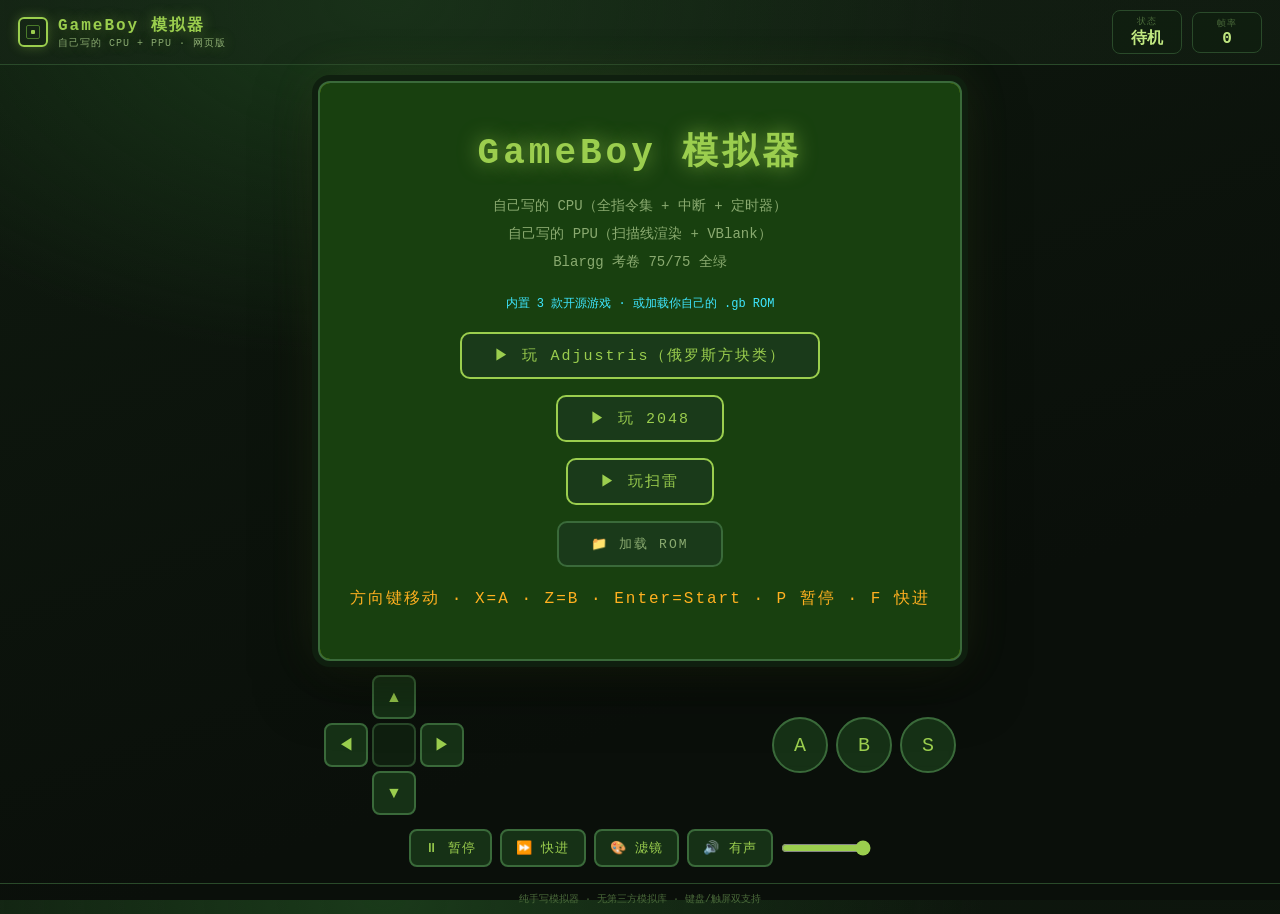
==== emulator/index.html @ ef97ecbf "网页体验：暂停/快进/滤镜/音量四件套，全是外壳层改动，内核wasm未动" ====
<!DOCTYPE html>
<html lang="zh-CN">
<head>
<meta charset="UTF-8">
<meta name="viewport" content="width=device-width, initial-scale=1.0, user-scalable=no">
<title>GameBoy 模拟器 · 网页版</title>
<style>
:root{
  --bg0:#0a0f0a; --bg1:#0f1a0f; --panel:#162416; --panel2:#1c2e1c;
  --line:#2a4a2a; --line2:#3a6a3a;
  --green:#9bce4e; --green-dim:#4a7a2a; --mint:#c0e880;
  --amber:#ffb020; --cyan:#3ee6ff; --red:#ff4d5e;
  --text:#e0f0d0; --text-dim:#8aaa70; --text-faint:#4a6a3a;
  --font-mono:"Cascadia Mono","JetBrains Mono",Consolas,"Courier New",monospace;
}
*{margin:0;padding:0;box-sizing:border-box;-webkit-tap-highlight-color:transparent}
html,body{height:100%}
body{
  background:
    radial-gradient(1000px 600px at 30% 0%, #1a3a1a 0%, transparent 60%),
    linear-gradient(160deg,var(--bg1),var(--bg0) 70%);
  color:var(--text); font-family:var(--font-mono);
  display:flex; flex-direction:column; overflow:auto;
}
header{
  flex:0 0 auto; display:flex; align-items:center; gap:14px;
  padding:10px 18px; border-bottom:1px solid var(--line);
  background:linear-gradient(90deg,#16241688,#1c2e1c44);
}
.logo{display:flex;align-items:center;gap:10px}
.logo .chip{
  width:30px;height:30px;border:2px solid var(--green);border-radius:6px;
  position:relative;box-shadow:0 0 12px #9bce4e55;
}
.logo .chip::before{content:"";position:absolute;inset:6px;border:1px solid var(--green-dim);border-radius:2px}
.logo .chip::after{content:"";position:absolute;inset:11px;background:var(--green);border-radius:1px;animation:blink 2.4s infinite}
@keyframes blink{0%,100%{opacity:1}50%{opacity:.25}}
.logo h1{font-size:16px;letter-spacing:2px;color:var(--green);text-shadow:0 0 14px #9bce4e66}
.logo small{display:block;font-size:10px;color:var(--text-dim);letter-spacing:1px;font-weight:normal}
.stats{display:flex;gap:10px;margin-left:auto;align-items:center}
.stat{border:1px solid var(--line);background:#0f1f0fcc;border-radius:8px;padding:4px 12px;text-align:center;min-width:70px}
.stat .k{font-size:9px;color:var(--text-faint);letter-spacing:1px}
.stat .v{font-size:16px;font-weight:bold;color:var(--mint)}
main{flex:1 1 auto;display:flex;flex-direction:column;align-items:center;justify-content:center;gap:14px;padding:16px}
.crt{
  position:relative;border:2px solid var(--line2);border-radius:12px;overflow:hidden;
  background:#0f380f;
  box-shadow:0 0 0 6px #0f1f0f,0 0 50px #9bce4e22,0 20px 60px #00000088;
}
#screen{display:block;width:100%;height:auto;image-rendering:pixelated;background:#9bbc0f}
.overlay{
  position:absolute;inset:0;display:flex;flex-direction:column;align-items:center;justify-content:center;
  gap:16px;background:#0f380fee;z-index:5;cursor:pointer;text-align:center;padding:24px;
}
.overlay h2{font-size:clamp(22px,5vw,36px);color:var(--green);letter-spacing:4px;text-shadow:0 0 20px #9bce4eaa}
.overlay p{font-size:14px;color:var(--text-dim);line-height:2}
.overlay .press{font-size:16px;color:var(--amber);letter-spacing:2px;animation:blink 1.4s infinite}
.overlay input[type=file]{display:none}
.filebtn{
  padding:12px 32px;font-family:inherit;font-size:15px;letter-spacing:2px;cursor:pointer;
  border:2px solid var(--green);border-radius:10px;background:#1a3a1a;color:var(--green);
  transition:all .2s;
}
.filebtn:hover{background:#2a5a2a;box-shadow:0 0 20px #9bce4e44}
.exitbtn{
  padding:6px 14px;font-family:inherit;font-size:13px;letter-spacing:1px;cursor:pointer;
  border:2px solid var(--red);border-radius:8px;background:#2a1416;color:var(--red);
  transition:all .2s;margin-left:6px;white-space:nowrap;
}
.exitbtn:hover{background:#4a2024;box-shadow:0 0 16px #ff4d5e44}
.hidden{display:none!important}
.controls{
  display:flex;justify-content:space-between;align-items:center;gap:8px;
  width:100%;max-width:640px;padding:0 4px;flex:0 0 auto;
}
.touchpad{display:flex;gap:8px;align-items:center}
.tbtn{
  width:56px;height:56px;font-family:inherit;font-size:20px;border-radius:50%;
  color:var(--green);background:#1a3a1acc;border:2px solid var(--line2);cursor:pointer;
  user-select:none;backdrop-filter:blur(4px);touch-action:none;
}
.tbtn:active{background:#2a5a2a;color:#fff}
.dpad{display:grid;grid-template-columns:repeat(3,44px);grid-template-rows:repeat(3,44px);gap:4px}
.dpad button{width:44px;height:44px;font-size:16px;color:var(--green);background:#1a3a1acc;border:2px solid var(--line2);border-radius:8px;cursor:pointer;user-select:none;touch-action:none}
.dpad .up{grid-column:2;grid-row:1} .dpad .down{grid-column:2;grid-row:3}
.dpad .left{grid-column:1;grid-row:2} .dpad .right{grid-column:3;grid-row:2}
.dpad .center{grid-column:2;grid-row:2;background:#0f1f0f;border-color:var(--line)}
.toolbar{display:flex;flex-wrap:wrap;justify-content:center;align-items:center;gap:8px;width:100%;max-width:640px;padding:0 4px;flex:0 0 auto}
.toolbtn{
  padding:8px 14px;font-family:inherit;font-size:13px;letter-spacing:1px;cursor:pointer;
  color:var(--green);background:#1a3a1acc;border:2px solid var(--line2);border-radius:8px;
  user-select:none;touch-action:none;white-space:nowrap;
}
.toolbtn:hover{background:#2a5a2a;color:#fff}
.toolbtn:active{background:#2a5a2a;color:#fff}
.toolbtn.on{background:#2a5a2a;color:#fff;border-color:var(--green)}
#volSlider{width:90px;accent-color:var(--green);cursor:pointer}
.pauseoverlay{
  position:absolute;inset:0;display:flex;align-items:center;justify-content:center;
  background:#00000088;z-index:4;font-size:20px;color:var(--amber);letter-spacing:3px;pointer-events:none;
}
footer{flex:0 0 auto;padding:8px 18px;border-top:1px solid var(--line);font-size:10px;color:var(--text-faint);text-align:center}
@media (max-width:600px){
  .crt{max-width:95vw}
  .logo h1{font-size:13px}
  .stat{min-width:56px;padding:3px 8px}
  .stat .v{font-size:14px}
}
@media (max-width:380px){
  .controls{flex-wrap:wrap;justify-content:center;gap:6px}
  .dpad{grid-template-columns:repeat(3,38px);grid-template-rows:repeat(3,38px);gap:3px}
  .dpad button{width:38px;height:38px;font-size:14px}
  .tbtn{width:48px;height:48px;font-size:18px}
}
</style>
</head>
<body>
<header>
  <div class="logo">
    <div class="chip"></div>
    <h1>GameBoy 模拟器<small>自己写的 CPU + PPU · 网页版</small></h1>
  </div>
  <div class="stats">
    <div class="stat"><div class="k">状态</div><div class="v" id="statusV">待机</div></div>
    <div class="stat"><div class="k">帧率</div><div class="v" id="fpsV">0</div></div>
  </div>
  <button class="exitbtn hidden" id="btnExit">⏻ 退出</button>
</header>

<main>
  <div class="crt" id="crt">
    <canvas id="screen" width="640" height="576"></canvas>
    <div class="overlay" id="overlay">
      <h2>GameBoy 模拟器</h2>
      <p>自己写的 CPU（全指令集 + 中断 + 定时器）<br>自己写的 PPU（扫描线渲染 + VBlank）<br>Blargg 考卷 75/75 全绿</p>
      <p style="color:var(--cyan);font-size:12px">内置 3 款开源游戏 · 或加载你自己的 .gb ROM</p>
      <button class="filebtn" data-game="adjustris">▶ 玩 Adjustris（俄罗斯方块类）</button>
      <button class="filebtn" data-game="2048">▶ 玩 2048</button>
      <button class="filebtn" data-game="minesweep">▶ 玩扫雷</button>
      <button class="filebtn" id="btnLoad" style="border-color:var(--line2);color:var(--text-dim);font-size:13px">📁 加载 ROM</button>
      <input type="file" id="fileInput" accept=".gb,.gbc">
      <p class="press">方向键移动 · X=A · Z=B · Enter=Start · P 暂停 · F 快进</p>
    </div>
    <div class="pauseoverlay hidden" id="pauseoverlay">⏸ 已暂停 · 按 P 继续</div>
  </div>
  <div class="controls" id="controls">
    <div class="dpad" id="dpad">
      <button class="up" data-key="up">▲</button>
      <button class="down" data-key="down">▼</button>
      <button class="left" data-key="left">◀</button>
      <button class="right" data-key="right">▶</button>
      <button class="center"></button>
    </div>
    <div class="touchpad" id="touchpad">
      <button class="tbtn" data-key="a">A</button>
      <button class="tbtn" data-key="b">B</button>
      <button class="tbtn" data-key="start">S</button>
    </div>
  </div>
  <div class="toolbar" id="toolbar">
    <button class="toolbtn" id="btnPause">⏸ 暂停</button>
    <button class="toolbtn" id="btnFF">⏩ 快进</button>
    <button class="toolbtn" id="btnPalette">🎨 滤镜</button>
    <button class="toolbtn" id="btnMute">🔊 有声</button>
    <input type="range" id="volSlider" min="0" max="100" value="100" title="音量">
  </div>
</main>

<footer>
  <span>纯手写模拟器 · 无第三方模拟库 · 键盘/触屏双支持</span>
</footer>

<script>
"use strict";
/* ================= 网页外壳（wasm 内核） ================= */
// 内核（CPU/PPU/APU/总线/MBC/SRAM）已编译进 gb_emu.wasm（Rust 版，和桌面共一份）。
// 这里只保留：canvas 渲染、Web Audio 播放、键盘/触屏、localStorage 存档、三款游戏切换。
const cvs=document.getElementById("screen"), ctx=cvs.getContext("2d");
const SCALE=4, W=160*SCALE, H=144*SCALE;
// 4 套配色（经典绿 / 复古黄绿 / 黑白 / 蓝背光），存的是 4 档色号对应的 RGB
const PALETTES=[
  [0xE0F8D0,0x88C070,0x346856,0x081820],  // 经典绿
  [0x9BBC0F,0x8BAC0F,0x306230,0x0F380F],  // 复古黄绿
  [0xFFFFFF,0xAAAAAA,0x555555,0x000000],  // 黑白
  [0xE0F8F0,0x88C0D0,0x346878,0x081820],  // 蓝背光
];
let curPalette=0;
function palette(){ return PALETTES[curPalette]; }
const imgData=ctx.createImageData(W,H);

let wasm=null, mem=null, gb=null;
// 显式状态机：'menu' = 菜单态（overlay 显示，可点游戏）；'playing' = 运行态。
// 所有东西（循环/按键/音频/存档）都听 gameState 指挥，不再靠零散的布尔值。
let gameState="menu";
// 当前按键状态（0=按下）。位序和 Rust joypad 一致：dir bit0-3=右左上下，btn bit0-3=A B Select Start
let curDir=0x0F, curBtn=0x0F;
let sramKey=null, saveTimer=null;
let audioCtx=null, audioBuf=null, audioPos=0, gainNode=null;
let paused=false, turbo=false, muted=false, volume=1.0;
let lastT=0, fpsN=0, fpsAcc=0;

const $=id=>document.getElementById(id);
function hexToRgb(h){ return [(h>>16)&255,(h>>8)&255,h&255]; }

// wasm 启动即加载（fetch 流式编译，正规 wasm 用法）
const wasmReady = (async()=>{
  const res=await fetch('gb_emu.wasm');
  const bytes=await res.arrayBuffer();
  const {instance}=await WebAssembly.instantiate(bytes,{});
  wasm=instance.exports;
  mem=wasm.memory;
})();

// 渲染：读 wasm 的 framebuffer（每字节色号 0~3，行优先 160×144）
function render(){
  const ptr=wasm.gb_screen_ptr(gb);
  const fb=new Uint8Array(mem.buffer, ptr, 160*144);
  const pal=palette();
  for(let y=0;y<144;y++)for(let x=0;x<160;x++){
    const c=hexToRgb(pal[fb[y*160+x]]);
    for(let sy=0;sy<SCALE;sy++)for(let sx=0;sx<SCALE;sx++){
      const idx=((y*SCALE+sy)*W+x*SCALE+sx)*4;
      imgData.data[idx]=c[0]; imgData.data[idx+1]=c[1]; imgData.data[idx+2]=c[2]; imgData.data[idx+3]=255;
    }
  }
  ctx.putImageData(imgData,0,0);
}

// 音频：把 wasm 累计的样本（i16）搬进 1 秒环形缓冲，Web Audio 循环播放
function pushAudio(){
  const n=wasm.gb_audio_len(gb);
  if(n===0) return;
  const p=wasm.gb_audio_ptr(gb);
  const samples=new Int16Array(mem.buffer, p, n);
  for(let i=0;i<n;i++){
    audioBuf[audioPos]=samples[i]/32768;
    audioPos=(audioPos+1)%audioBuf.length;
  }
  wasm.gb_audio_clear(gb);
}
function initAudio(){
  if(audioCtx) return;
  const ctx=new (window.AudioContext||window.webkitAudioContext)();
  const buf=ctx.createBuffer(1,44100,44100);   // 1 秒环形缓冲
  audioBuf=buf.getChannelData(0); audioPos=0;
  const src=ctx.createBufferSource();
  src.buffer=buf; src.loop=true;
  gainNode=ctx.createGain();                   // 音量控制节点
  gainNode.gain.value=volume;
  src.connect(gainNode); gainNode.connect(ctx.destination);
  src.start();
  audioCtx=ctx;
  if(ctx.state==="suspended") ctx.resume();
}

// 主循环：每帧跑一次 gb_run_frame（快进时连跑 3 帧），同步按键、渲染、喂音频
function loop(t){
  if(gameState!=="playing") return;
  const dt=t-lastT; lastT=t;
  fpsAcc+=dt; fpsN++;
  if(fpsAcc>500){ $("fpsV").textContent=Math.round(1000/(fpsAcc/fpsN)); fpsAcc=0; fpsN=0; }
  wasm.gb_set_keys(gb, curDir, curBtn);
  if(paused){ render(); requestAnimationFrame(loop); return; }   // 暂停：不推进内核，只保持画面
  const frames=turbo?3:1;
  for(let i=0;i<frames;i++) wasm.gb_run_frame(gb);
  render();
  pushAudio();
  requestAnimationFrame(loop);
}

// 从 ROM 头 0x134~0x143 取游戏标题，做存档键（同款游戏读回同一份存档）
function romTitle(rom){
  let s="";
  for(let i=0x134;i<0x144;i++){ const c=rom[i]||0; if(c===0)break; s+=String.fromCharCode(c); }
  return s.replace(/[^A-Za-z0-9]/g,"").toLowerCase();
}

// 存档：SRAM → localStorage
function saveSram(){
  const len=wasm.gb_sram_len(gb);
  if(len===0) return;
  const p=wasm.gb_sram_ptr(gb);
  const arr=Array.from(new Uint8Array(mem.buffer, p, len));
  try{ localStorage.setItem(sramKey, arr.join(",")); }catch(e){}
}
function loadSram(){
  const len=wasm.gb_sram_len(gb);
  if(len===0) return;
  try{
    const saved=localStorage.getItem(sramKey);
    if(saved){
      const arr=saved.split(",").map(Number);
      if(arr.length===len){
        const tmp=wasm.gb_alloc(len);
        new Uint8Array(mem.buffer, tmp, len).set(arr);
        wasm.gb_sram_load(gb, tmp, len);
        wasm.gb_free_alloc(tmp, len);
      }
    }
  }catch(e){}
}

// 开始游戏：建实例 → 装 ROM → 回读存档 → 启动
function startGame(rom){
  if(gb) wasm.gb_free(gb);
  gb=wasm.gb_new();
  const rp=wasm.gb_alloc(rom.length);
  new Uint8Array(mem.buffer, rp, rom.length).set(rom);
  wasm.gb_load(gb, rp, rom.length);
  wasm.gb_free_alloc(rp, rom.length);

  curDir=0x0F; curBtn=0x0F;
  sramKey="gbem-sram-"+romTitle(rom);
  loadSram();
  if(saveTimer) clearInterval(saveTimer);
  if(wasm.gb_sram_len(gb)>0) saveTimer=setInterval(saveSram, 2000);

  gameState="playing";
  $("statusV").textContent="运行中";
  $("overlay").classList.add("hidden");
  $("btnExit").classList.remove("hidden");
  lastT=performance.now();
  initAudio();
  requestAnimationFrame(loop);
}

// 退出：强制存一次档 → 停循环 → 释放实例 → 回菜单态
function exitGame(){
  if(gameState!=="playing") return;
  saveSram();                       // 决策②：退出瞬间强制收尾存档，不赌 2 秒定时器
  if(saveTimer){ clearInterval(saveTimer); saveTimer=null; }
  gameState="menu";
  if(gb){ wasm.gb_free(gb); gb=null; }   // 决策①：直接释放，退出=彻底结束一局
  curDir=0x0F; curBtn=0x0F;
  paused=false; turbo=false;             // 重置体验开关，免得带进下一局
  $("pauseoverlay").classList.add("hidden");
  $("btnPause").classList.remove("on"); $("btnPause").textContent="⏸ 暂停";
  $("btnFF").classList.remove("on");
  $("statusV").textContent="待机";
  $("overlay").classList.remove("hidden");
  $("btnExit").classList.add("hidden");
}

// 暂停 / 快进 / 滤镜 / 音量 四个体验开关
function togglePause(){
  paused=!paused;
  $("pauseoverlay").classList.toggle("hidden",!paused);
  $("btnPause").classList.toggle("on",paused);
  $("btnPause").textContent=paused?"▶ 继续":"⏸ 暂停";
}
function toggleTurbo(){
  turbo=!turbo;
  $("btnFF").classList.toggle("on",turbo);
}
function cyclePalette(){
  curPalette=(curPalette+1)%PALETTES.length;
  const names=["经典绿","复古黄绿","黑白","蓝背光"];
  $("btnPalette").textContent="🎨 "+names[curPalette];
  render();
}
function setVolume(v){
  volume=v;
  if(gainNode) gainNode.gain.value=v;
  muted=false;
  $("btnMute").textContent="🔊 有声";
  $("volSlider").value=Math.round(v*100);
}
function toggleMute(){
  muted=!muted;
  if(gainNode) gainNode.gain.value=muted?0:volume;
  $("btnMute").textContent=muted?"🔇 静音":"🔊 有声";
}

$("btnLoad").addEventListener("click",()=>$("fileInput").click());
$("btnExit").addEventListener("click",exitGame);
$("btnPause").addEventListener("click",togglePause);
$("btnFF").addEventListener("click",toggleTurbo);
$("btnPalette").addEventListener("click",cyclePalette);
$("btnMute").addEventListener("click",toggleMute);
$("volSlider").addEventListener("input",e=>setVolume(e.target.value/100));
$("fileInput").addEventListener("change",e=>{
  const f=e.target.files[0]; if(!f) return;
  const r=new FileReader();
  r.onload=async()=>{ await wasmReady; startGame(new Uint8Array(r.result)); };
  r.readAsArrayBuffer(f);
});
document.addEventListener("keydown",e=>{
  if(e.key==="Escape"){ exitGame(); return; }
  if(gameState!=="playing") return;
  if(e.key==="p"||e.key==="P"){ togglePause(); return; }
  if(e.key==="f"||e.key==="F"){ toggleTurbo(); return; }
  const k=keyMap[e.key]||keyMap[e.key.toLowerCase()];
  if(!k) return;
  e.preventDefault();
  pressKey(k);
});
document.addEventListener("keyup",e=>{
  if(gameState!=="playing") return;
  const k=keyMap[e.key]||keyMap[e.key.toLowerCase()];
  if(!k) return;
  releaseKey(k);
});
/* 内置 3 款开源游戏（许可见 README：Adjustris CC0 / 2048 Zlib / 扫雷 GPL-3.0） */
const ROMS_B64 = {
  "adjustris": "[base64]/gIoKP4DKCw+AeBAGN/Nqg7NqQIhLzfNhzbNzxLNEhIY6s3CBM3xBhjiGODNiwPNhAUY2M0wBM0LBhjQzQ8cr+BAPqjgS6/gQuBD4Ergnj7/[base64]/NPxbNzhN2AADwnP7/KPHJzeEUzW4TzcoQzRgWzRgb8J08/jwgAa/gnXYAABji9c0PHK/gQPGvIQCAAQAgzW8AIQDAAQAQzW8AIZD/AVAAzW8APuTgR+BI4EkhAKAR2SCv6gBAPgrqAAAGBBoTTyq5IAUFIPYYQyEAoBHZIBoiExoiExoiExoiPoABmADNbwAhLxwRnKABCQDNYQAhLxwBCQDNYQAhLxwBCQDNYQAhLxwBCQDNYQA+/RKv6gAA4A8+QOBBPgngRc36NiEaHBGA/wEKAM1hAK/[base64]/[base64]/gAoBD3gocnNMRvwkf4CKCHwkv4CKBvwlP4CKBXwlf4CKBH+ASgN8Jb+Aigg/gEoHMnhySEKN81ENj4I4KHwqDz+CCABr+CoPgHgqckhCjfNRDY+COCh8Kg9/v8g6D4HGOTNHAbNNAbNawbNGBt2AAAY780xG/CR/gIoDfCS/gIoB/CU/gIoAcnhyfCpPf4AKAPgqck+AeCp8EM84EPmB/4AwPCoPP7kIAGv4Kgh9R8WAF8ZfuCr8Ko8/iAgAa/gqsnwsT09/r4gBc27Bj6g4LHwsjzmf+CyIas1FgBfGX7grSEAwBEByBMaExMTRxoTh4eHT/CtgcYYIhoTh4eHxhhP8LGBIvoByCI+gCIFIN7Jyc0YG0/wrl/NJBx84K8hAMpHIyMqIyMjIz0g+wUg8yoRAMgSEyoSEyoSEzxHKhITKhITBSD3yc1OCM39BnYAABj1ya8hAMABoADNbwAhAMDwsP4AKBv+AShW/gMocv4Eyu4H/gcof/[base64]/KAQ+BhgCPgUi8KrLdyAEPiAYAa8iPkgiPowi8KrLbyAEPgUYAj4EIq8iPlAiPowi8KvGgCKvIsnwof4AKAQ94KHJzTEb8JP+AcxbDfCU/gLMsg3wl/4CzKgI/gHMqAjwmP4CzNEI/gHM0Qjwlv4CzG0J/gHMbQnwlf4CzPgI/gHM+Ajwkf4CzPAJ8JL+AszdDMn1PgjgofCw/gEoBv4EKA7xyfCoPf7/IAGv4KjxyfCsPf7/IAGv4KzxyfU+COCh8LD+ASgG/gQoDfHJ8Kg8/gUg2D4EGNTwrDz+BSDZPgQY1fU+COCh8LD+AChM/gIoWv4DKFj+BCgz/gcoFf4IKBH+CSgf8Kk8/gUgAj4E4KnxySE0N81ENvC2PP4EIAGv4LbxyfC27gHgtvHJ8K08/gUgAj4E4K3xyfCePP4JIAGv4J4hNDfNRDbxyfHJ8Ks8/hAgaa8YZvU+COCh8LD+ACg9/gIoTP4DKEr+BCgn/gcoEv4IKA7+CSiq8Kk9/v8gja8YiiE0N81ENvC2Pf7/II8+AxiL8K09/v8gma8YlvCePf7/IAI+COCeITQ3zUQ28cnxyfCrPf7/IAI+D+CrxoBPIQDIBhl+/gAoAnl3IwUg9SE0N81ENvHJ9fCw/gAoT/4BKCD+AspIC/4DyksL/gTKVwv+B8pjC/4Iyi4M/gnKwQzxySE5N81ENvCoPE8++8YFDSD7T/CpgV8WACEAyBl+/gAoA68YBPCrxoB3GCnwnv4AKCX+ASgt/gIoPf4DKFn+BChj/gUob/4GygIL/gfKKAv+CMo4C/HJPgHgsCE5N81ENhjyPgTgsCE5N81ENvCs4LHwreCyGN4hJDfNKzbwqst/KAzLdygEy7cYCMu/GATL/8v34KoYviEkN80rNvCq7iDgqhiwPgPgsCE5N81ENvCr4LMYoPCu/iAomjzgriE5N81ENs3LDc0VDq8hAMgBGQDNbwDgqz6g4Ko+AuCs4K3wrzzgr8NvCvCuPf4Aym8K9c0/DvHgriE+N81ENvCvT/CuuSADPeCvzfENw28KPgfgsK/gtiE5N81ENsNvCj4I4LCv4LYhOTfNRDbDbwrDbwqv4LAhOTfNRDbDbwqv4LAhOTfNRDbDbwohOTfNRDbNyw0RANAhANTwriJHxdUaEyIaEyLlIxoTIhoTIq/gtAYADgAaE/[base64]/gsMNvCiE5N81ENq8hANABAATNbwDwtkfzPgrqAAAhnaB4/gAoCCr+/iD7BSD4EQDQKuCuR8UqEhMqEhPGgEcqTyoSEyoSE9Uq/gAoDeViaxEFABk9IPxUXeEq5SYAbxlUXeF4EtENIN7lIRkAGVRd4cEFIMCv6gAA++CvIQDQKuCqKuCrKuCs4LEq4K3gss3xDa/gsMNvCvC2y0cgDK/gsCE+N81ENsNvCiE5N81ENuHh4cn18LD+ASgW/gMoHf4EKDv+ByhK/ggoUf4JKFjxySE+N81ENq/gsBjzIT43zUQ2r+Cw8LPgq8aATyEAyAYZfv4AKAJ5dyMFIPUY0SE+N81ENq/gsPCx4KzwsuCtGL4hPjfNRDav4LAYsyE+N81ENq/gsBioIT43zUQ2r+CwGJ31PgjgofCW/gLMfw3+Acx/DfCV/gLMmA3+AcyYDa/gluCV8cnNyw3wrz3+/yAD8K494K8hNDfNRDbN8Q3JzcsN8K88T/CuuXkgAa/gryE0N81ENs3xDcnwsP4JyscNPgngsK/gtiE5N81ENsnlw8EMIePPER0A8K88RxkFIPzwqiLwqyLwrCLwrSJUXQEZACEAyM1hAMkh488RHQDwrzxHGQUg/CrgqirgqyrgrCrgrREAyAEZAM1hAMnwrzxP8K5HuSgfkU/FIQDQER0AGQUg/CvlGVRd4cEGHToSGwUg+g0g9cnwrzxP8K65KB+RRyHjzxEdABkNIPxUXdURHQAZ0Q4dKhITDSD6BSD1ySEAxHgj/gAoDiMjKiMjTyMjDSD7BSDyKuCqKuCrKkcq4Kwq4K0qPE8++8YFDSD7TyqBXxYA5SEAyBk+gHfhBSDkya8hAIABACDNbwAhAMABoADNbwAho8ABXQ/[base64]/PuPgQMnwnP4AKAHJ8Lf+ACgp/gEoIP4CKBf+AygO/gQoBSHQBxgXIbAEGBIhWAIYDSHIABgIIVAAGAMhAADwu4VETyEGwc0FNPC3/gAoDCEAwQYAT80FNHjgt/C4/gAoOyESwQYAT80FNCEAwREYwc08NDgiIRjBAQoAzQU0IRQ3zSs2ISrBAQEAzQU08Kn+CigEPT3gqXjguOC7yfC3/gAoHSEAwQYAT80FNHjgtyEAwREkwc08NDgGPgHgn+HJ8Lj+ACgzIRLBBgBPzQU0IQDBERjBzTw0OBwhGMEBCgDNBTQhKsEBAQDNBTTwqf4KKAQ9PeCpeOC4yf4E9TAFITgcGA3WBCGcoPXzPgrqAADxI0/[base64]/gAoYgUg+CtUXSFJN80rNuHlxT4RBgoiBSD88JzgrD7+4Jw+AeCa8LlHdgAABSD68KzgnD4B4JrB4eUrxQ0GCjoSGwUg+g0g9a8jBgoiBSD85SG3/zQhEMABEACvzW8A4cHhDBgF4RH2/xkNII7J8Kg94Kj+AMDwqeCoIWAeKkd+T826GM3XGP4AKD8hKjfNhzbNGBYhuP80PgHgmvoCyOC7zQsZdgAAdgAAryEAwAFkAM1vAM32Es1sGM0cGAEAAM26GM3XGCgB4cnN+RjJ8KH+ACgEPeChyc0xG/CW/gLMHRT+AcwdFPCV/gLMNRT+Acw1FPCY/gLMShT+AcxKFPCX/gLMaBT+AcxoFPCR/gLMgxTwlP4CzIMUzRgbyfUhCjfNRDY+COCh8J49/v8gAj4D4J7xyfUhCjfNRDY+COCh8J48/gQg6q8Y5/Xwnv4AIBUhCjfNRDY+COCh8KI9/v8gAj4H4KLxyfXwnv4AIPchCjfNRDY+COCh8KI8/ggg5K8Y4fUhDzfNRDY+COCh8J7+ACg9/gEoPf4CKD3+Ayg9PgfgSz7h4EDwof4AKAU94KEYD80xG/CU/gIoC/CS/gIoBXYAABjhPqjgSz7j4EDxyeCcGPrgnBj24JwY8uCcGO7NMRvwmP4CzFwV/gHMehXwlf4CzIcV/gHMpRXwlv4CzLEV/gHMzxXwkf4CzPkV8JL+AszbFfCU/gLMIRXNGBvJPuHgQD4I4KE+B+BL8KH+ACgFPeChGA/NMRvwlP4CKAvwk/4CKBJ2AAAY4T4B4P8+4+BAPqfgS8nh4cn1PgngtAYBDgDNuhjN1xj+ACA0zfkYIR83zUQ28cn18Kj+AzgiPgPgqBgc9T4J4LYGAA4BzboYzdcY/gAgCc35GCEfN81ENvHJ9fC2PeC2IPY+BBjZ9T4J4LUGAA7/zboYzdcY/gAg3835GCEfN81ENvHJ9fC1PeC1IMw+BBjZ9QEAAM26GA4AzSEZzdcY/gAgtc35GCEkN80rNvHJ9QEAAM26GA4BzSEZzdcY/gDCoxXN+RghJDfNKzbxySEAwBEByBpPExoTExNHGhOHh4fGECIaE4eHh8YYInkiPoUiBSDoySEAwD6QIj5HIq8iryI+kCI+oSKvIj4gIvCe/gAgGD6IIj6YIj4HIq8iPpkiPpgiPgciPkAiya8BCADNbwDJ8Jz+8NAhjpkRAcEGBRrGMBMiBSD4EQfBIS6ZBgUaxjATIgUg+CHxmREuwRrGMCITGsYwd8nwmzzgm8tHIAghApgRAMIYCSEimRFawq/[base64]/v/IIQDKES6YAQUAzWEAEU6YAQUAzWEAEW6YAQUAzWEAEY6YAQUAzWEAEa6YAQUAzWEAya8hAMoBGQDNbwAhAcTwsv4AKA5HIyMqIyMjIz0g+wUg8yMqxoBPKkcjIxEAytUq/gAoDeViaxEFABk9IPxUXeEq5SYAbxlUXeF5EtEFIN7J8LLgqs0YG0/6AMT+ASgHX80kHHwYAa/gsiEAxCPwqv4AKA5HIyMqIyMjIz0g+wUg8yoRAMgSEyoSEyoSEzxHKhITKsYDEhMFIPWv4KvJIQLIEQDJeOCsKjxHxfCsRyqAEhMqgRITwQUg8Mn6AshXIQLJKv4SyEcq/grI/v/IT+XVzYwZ0eH+AMAVIObJIQLIEQDJKjzLJ0caEyIFIPrJIQLIKiMjVypHKk/l1c2dGdHhFSDyySEAySpXKl/6AMjLf8jLbyAay2coC8un6gDIy3coERgty+fqAMjLdygkGATLdygeef4AIB76AshHKpKTLzzgrH5P8KwyeZOCIiMFIOzJef4AIOL6AshHKpKD4Kx+T/CsMnkvPIOCIiMFIOzJIQDCEQoABAUoAxkY+lkZfskhAMIRCgAEBSgDGRj6WRn6AcjL/3fJ9eXF1c2A//Cc/gHKYhr+/ygp/gIoS/4Dylga8Jr+ACgFzbIWGBDwneYB/gAgBc19FhgDzeYX0cHh8dnwnjwhYB4RCgAZPSD8EQmaAQoAzWEA8J7+ACAIIRKa8KLGMXcY1fCp/gAoPK/gqfCoPCHxnxETABk9IPwjPgrqAAARiZgBBgDNYQARyZgBBgDNYQARCZkBBgDNYQCv6gAA8Kg8IW+ZdxiRJpnwqm/wq3cYhyEAyBGCmAEFAM1hABGimAEFAM1hABHCmAEFAM1hABHimAEFAM1hABECmQEFAM1hAPCw/gkgBSE0HxgN8J48IYAeERIAGT0g/BGhmQESAM1hACGQmAYA8K7+CjgF1goEGPdPeP4AIAI+0MYwInnGMCIhsJgGAPCvPP4KOAXWCgQY9094/gAgAj7QxjAiecYwIsPpGfP1PgPgQj4F4EPx+9n2gOBoKuBpBSD6yfaA4Goq4GsFIPrJIaDAKssvyy/LL64jH8sWK8sWK8sW8PSGyT4g4ADwAPAAL+YPyzdHPhDgAPAA8ADwAPAA8ADwAC/mD7DgmQYBIZH/8JmgKA9+/gAoBT4BIhgHPgIiGAKvIssQMObJ/gAoCSMjIyMjIz0g9wYG8z4K6gAAGiITBSD6r+oAAPvJ/gAoCSMjIyMjIz0g9wYG8z4K6gAAKhITBSD6r+oAAPvJEQDE/gT1MAUhOBwYDdYEIZyg9fM+CuoAAPEjT/4AKAgq/v4g+w0g+CoSE+C6R8UqEhMqEhMqEhNHKhITKhITKhITKhITBSD3wQUg4vH+BDABya/qAAD7yfXwQeYD/gEg+PHJPsDgRj4oPSD9yZdnb1e5yBkNwykc/gGAAAECAgIC/gdAAAQAAAAAAQAAAQEBwAEEAAEAAAABAAIAA4ACBAABAAAAAQEBAQLAAwQAAQACAAEBAQEAoAQEAAEAAAABAAIBAKAFBAABAAAAAQACAQKgBgQAAQAAAAEAAgEB/[base64]//[base64]/QV1jfz4AAD4cajZeYl5ifiIqNj4cAAB/Pl1jfzlfYn9NXWN/PgAAfjxbZn07PyI/OV1jfz4AAH82XWt/SV9hfzkdCw8GAAB/Pl1jf05/IX9ZXWN/PgAAeDBcaH9OfUN/SV1jfz4AAH8+XWN/QX85HwkNCw8GAAB/Pl1jf0l/In9JXWN/PgAAfz5dY39JX2F/OR0LDwYAAD4cazZda39Bf0lda38+AAB/Pl1jf0l/Qn9JXWN/PgAAfz5dY39Bf05/QV1jfz4AAH48W2Z9Q39JfUNbZn48AAB/Pl1jf056Rn9OXWN/PgAAfz5dY39OekZ+TFxoeDAAAH8+XWN/Tn1Lf0ldY38+AAB/Nl1rf0l/QX9JXWt/NgAAPhwqNj4iPiI+Iio2PhwAAD4cKjY+In4ifkJaZn48AAB/Nl1rf0F/Qn9BXWt/NgAAfDhUbH5Ef0Z/QV1jfz4AAH82XWt/QX9Jf0lda382AAB/Ol1nf0V/QX9JXWt/NgAAfz5dY39Bf0l/QV1jfz4AAH8+XWN/SX1Df05caHgwAAB+PFpmfkJ/Un9BXWd/OgAAfz5dY39Jf0F/Ql1rfzYAAH8+XWN/Tn8hf1ldY38+AAB/Pl1jf0F/Ij4iKjY+HAAAfzZda39Jf0l/QV1jfz4AAH82XWt/SX9BXWNrNj4cAAB/KlV/f0F/QX8iKj4+FAAAfzZda39BfyJ/QV1rfzYAAH82XWt/SX9BfyIqNj4cAAB/Pl1jfzl/Qn9NXWN/PgAAAAAPABAPLx8oGCgYKBgAAAAA8AAI8PT4FBgUGBQYKBgoGCgYLx8QDw8AAAAAABQYFBgUGPT4CPDwAAAAAAAAAAAA/wAA////AAAAAAAAAAAAAAAA//8A//8AAAAAACgYKBgoGCgYKBgoGCgYKBgUGBQYFBgUGBQYFBgUGBQYAAAAAAAAAAAAAAEAAgEFAwAAAAAAAAAAAACAAECAoMAFAwIBAQAAAAAAAAAAAAAAoMBAgIAAAAAAAAAAAAAAAAAAAAAAAAAAAAD/AAD//////wD//wAAAAAAAAAAAAAABQMFAwUDBQMFAwUDBQMFA6DAoMCgwKDAoMCgwKDAoMAAqgBVAKoAVQCqAFUAqgBVAABVAKpVVf+q/1WqqgAAACgYKBgnHxAPEA8nHygYKBgUGBQY5PgI8Ajw5PgUGBQYAAAAAP//AP8A////AAAAAAcCDQUZCREREREZCQ0FBwLb54GBAIGBAIEAAIGBgdvnmZlCQiQkgYGBgSQkQkKZmX5+/oL+vuCg4KDgoODgAAAAAAcCDQcbDvZcrPjYcHAg58O959t+ZjxmPNt+vefnw3gw3Hzef3szAQMDAQcCHgQAAAAAAAA8GGYkw0KBgf9+/3/AgICAgICAgICAgYCDgYODhYeejr6cmICAgMCA/3///gMBGQk5EXEx8WHh4eHBwYGBAQEBAQEBAQEBAwH//v9/wICHg4qFmICgkLGgo7GjsbGgoJCYgIqFh4PAgP9///4DAeHBUaEZAQUJjQXFjcWNjQUFCRkBUaHhwQMB//7/f8CAh4OejZiQoICBgJOxo7GxoLCQmJCZiYSBwID/f//+AwEhgZmRGQkNCY0FxY3JjYEBBQEZCXmx4cEDAf/+/3/AgICAnpyTnpGfmY+Pho+GmY+Rn5OenpyAgMCA/3///gMBAQF5Ocl5ifmZ8fFh8WGZ8Yn5yXl5OQEBAwH//v9/wICAgJ6ekpKSkp6egICAgJ6ekp6Snp6egIDAgP9///4DAQEBeXl5SXlJeXkBAQEBeXlZaWlZeXkBAQMB//7/f8CAg4GCg4KDgoO+n6C/oL++n4KDgoOCg4OBwID/f//+AwHBgUHBQcFBwX35Bf0F/X35QcFBwUHBwYEDAf/+/3/AgICAgICAgICAv5+gv6C/v5+AgICAgICAgMCA/3///gMBAQEBAQEBAQH9+QX9Bf39+QEBAQEBAQEBAwH//v9/wICAgJ+PkJ+Xn5ecl5yXn5Cfk5+bjo+HgIDAgP9///4DAQEB+fEJ+en56TnpOen5Cfnp+Wm5+fEBAQMB//7/f8CAgICAgL+foL+gv6G/o76nvK+4v5+AgICAwID/f//+AwEBAQEB4cEh4SHh/f39Bf0J+RHx4QEBAQEDAf/+////gf+B55nnmf+B/4H/////gYG9gaWZpZm9gYGB//////+Bw73bvdu9w73/gf////+Bgb2BvZm9mb2BgYH//////4HDvcO9w73Dvf+B/////4GBvYG9gb2BvYGBgf//////gcOBw5nDmcOB/4H/////pYH/gaWBpYH/gaWB/////9ulgf/DpcOlgf/bpf/////L84mT4YeH4ZHJ08//////gY2Z5aXBpYOZp4Gx/////4GRmYGlg6XBmYGBif////+BgamxhaGhhZWNgYH/////74HnicG5g53nkfeB/////+eB55mBpYGl55nngf/////DgaWZmb2ZvaWZw4H//wAAAAAAAAAAAAAAAAAAAAA+Pj4iPi44KDgoPi4+Ij4+fHx8RHx0HBQcFHx0fER8fAAAOBA4KDgQAAA4EDgoOBAAAGYkfn48JDwkfn5mJAAAAAAAAAAAAAAAAH8+XWN/[base64]/Dnw48ODgwIAA+3HhwMAAAAAAAAAAAAAAAODA+PB8OB8OBwMDAQAAAAAAAAAAAAAAAMCA8OD4cD4cAAAAAAAAAAADAA8APABwAAcAHgB4AOAAwAAAAAAAAAD+AGcAYwBgAGAAYABgAGAAAAAAAAAAAAAAAAAAAAADAPMAOwAfAQcDDwc/AvcCxwI+HPhw8ODAgODA+HB+OB8OHwcHAwEAAAABAAMBDwc+HIEA54D+4Hw4//7vx4MBAADgAIAAAAAAAAAAgADgwPhwYABgAGAAYABgAGAAYABgAHAAPAAPAAMABwAfADkA8QAAAAAAAACAAIAAgACAAIAAwADAAMAAwADDAM8A/ADwAIcCBwIHAgcCBwIHAgcCBwIHAwMBAAAAAAAAAAAAAAAAwIDw4PhwPhwPBwcDAQAAAAAAAAAAAAAAgADgwPPhfz8AAAEABwMfDn4c+HDgwIAA/[base64]/Hn8/8+HhgIAAAAAAAAAAAACAAODA+HB+OB8OBwMDAAAAAAAAAAAAAAAAAMCA8OAAAAAAAAAAAAAAAQAHAQ8HAQADAQ8HHw58OPDg4ICAAPDA/OD+QGdAYUBgQGBAYEAAAAAAAACAAOAAcAA8AA8AhwLnAncCPwIPAwcDBwMHAgcDHw58OPhw4MCAAMCA8OD8cD4cDwcHAwEAAAABAAMBAAAAAIMA58P/[base64]/cz8eHAgMCAwIDAgMCODAwAAAAAAAAAAAAAAAAAA4EDgQOBA4EDgQOBA4EDgQAAAAAAEABwMfDj4c+HDgwH5A+GDgwMCAgAAAAAAAAAAHAgcCBwIHAgcCBwIHAgcDDAgMCAwIDAgMCAwIDAgMCDgQOBA4EDkQPxE/Hz4c+HDwwPhwfhwfDgcDAQAAAAAAAAAAAAAAgADAgPDg/Hg+HAAAAAAAAAAAAAADAQ8HPxyMCO3I/+9/Pj4MAAAAAAAAfDjw4MCAgAAAAAAAAAAAABgAeHD4MDgQeDB4MHgwODAAAAAAAAAAAAAAAAAwAHAwAAAAAAAAAAAAAAAAAgAHBgAAAAAAAAAAAAAAAAAA/gAAAAAAAAAAAAAAAAAAAB8GeDA5MHkwODB4MDgweDD4MPBgwMDAAAAAAAAAAAAAcCAAAAAAAAAAAAAAAAAAAHgAAAAAAAAAAAAAAAAAAAAOAAAAAAAAAAAAAAAAAAAA/nAAAAMADw4PDg8ODwYOBj8GAAAAAAAAAAAAAAAAAAC8AAAAAAAAAAAAAAAAAAAA7wMOBhwMHAAAAAAAAAAAAN6MAAAAAAAAAAAAAAAAAAD84AcDDw8OAAAAAAABAAcDHg7//B8HBwMDAy8D///XAwMDAAABAAEAhwOHA4cGjwaHB38f/eDggICAAAAAAAAAAAD48PhweDB4MDgweDB4MHgw8GDwYPBgcGBwYHBg8GBwYHBw8HBwcHBwcHBwcHBgcGAcDB4MHAwcDB4MHAwcDBwMAwMPBhwMHw4fDx8PAwAAAPz8uAAAACAA/vj+/v8ODw5/P38ODg4PBg4GDgYPBg4G+flxAQEAAQABAAEAAQABAP////HgwMDAwMDAwMDA4MDe3JycHgwcDBwMHgwcDBwMBwMPBhwMHxwfHx8PCwAAAPz8eAAAACAA/vj+/v4OHg4cHDwcPhw/Hw8BAAAAAAAAAwMHAx8H/z/3AAAAAAAAAI+Hh4eDg4OBgAAAAAAAAACAAMCA0cD//38AAAAAAAAAeDB4OPh4+MAAAAAAAAAAAHBgcGBwYHBgcGBwcHBwcGBwYHBwcDB/PT8AAQAAAAAAHAw+HP48/[base64]/[base64]/AEMHCw4CAxMXGgICAgK6AD8fIgMmvysuAgICAgIDMEIDNgIDOERKAgICAgICAD8/QzdETFICAgICAgICAgICAFdLTgICAgICAgICAgICA1NWAgICAgICA1oCAFteA2Nna29yK3d7f4OGX4uPk5ebn6Onq6+zt7u/w8fLz9PX29/j5+vv8/f7/[base64]/NUzQNIPnB4RgFExMTExN5sCDXwdHhyeXVxQ4GGuZ/E0cq5n+4IAMNIPLB0eHJgEd+5n+ABgAgBX7mgBgH/[base64]/gAoAz3gzfDO/gAoAz3gzvDP/gAoAz3gz/DQ/gAoAz3g0PDN/gAgCPAly4fLp+Al8M7+ACAI8CXLj8uv4CXwz/4AIAjwJcuXy7fgJfDQ/gAgCPAly5/Lv+AlyT6A4CY+d+AkPoDgGq/gJckSqPG/xBJK8b/EEh+A8f+HEir3eMASvPG/xhJ9n/E/xxIg9F7AMADzV4ASqPG/xBJK8b/EEp/0u8MSGUCi/4ESE4D3D4Cbze7//[base64]",
  "2048": "yf/////////J/////////8n/////////yf/////////J////////////////////yf/////////J/////////8NTAf//////2f/////////Z/////////9n/////////2f///////////////////////////////////////////////////////////////////////////////////////////////////////////////////////////////////////////////////////////////////////////////////////////////////////////////////wDDUAHO7WZmzA0ACwNzAIMADAANAAgRH4iJAA7czG7m3d3Zmbu7Z2NuDuzM3dyZn7u5Mz4yMDQ4LWdiICAgIFhYWFgAWFj/AwABATP/XYNnw30E9cXV5fCWpygIzXkBr+CWGAPNuwLNgP/NrQMh8P80zf4D4dHB8dkI/[base64]/s9v+v/PZ/nJIVTBESCaKhIcKhIcKhIcKhIcKhIcKhIcKhIcKhIcKhIcKhIcKhIcKhIcKhIcKhIcKhIcKhIcKhIcKhIcKhIcfhLJr+AP8P9Hy4fg//BE/pEg+vBA5n/gQHjg/8nwQMv/[base64]/D57v+g4Prw+P4PwMNQAcnwBEfw8ajg8cl2APD65gko+MkOgAYKIR4EKuIMBSD6yT7C4EY+KD0g/ck+CuoAAK/qAGDqAEDJr+oAYOoAAMnNKAQhAKAq/iAg7Sr+SCDoKuCzKuC0KuC1KuC6KuC7wzUEzSgEIQCgPiAiPkgi8LMi8LQi8LUi8Loi8LsiwzUE8z7k4Ec+0OBIr+BD4EI+x+BA+839AiEAwG5+9SEAwD4AInz+4CD48TH+3/UhgP8+ACJ8/gAg+PHg8c0QBD4B4JchhyURAJABAAjNYQMhhy0RAIgBAAHNYQMhMQURAMABVAHNYQPNeQHNPQTNFwPg/z4B4P/7dgCv4JfNBwTNHgPNnwPN/[base64]/[base64]/xGz/xq+KAQwJzgUEyMavigEMB04ChMjGr4oFTATOAARtf8hsv86Ehs6Eht+Es1fBNHhyXinIAR5/grYedYKTzDyBRjv1REAAHinIAV5/go4CnnWCk8wAQUTGO3VwdHJGss35g/G6CIa5g/G6CITyc01B801B801B8nFzQkHeYfGYDLBzRoHyRpPExpHzU8HzU8HzU8HzU8HySFUwT7gIjwiPCIhXcE+4yI8IjwiPCI8IiFXwRGw/81FByFiwRGz/[base64]/ICoqy38gJfCppyAeIQDJ8KjLN8YIbyrLfyARKst/IAwqy38gByrLfyACr8k+AckUAOz///8BAPCphyEgCRYAXxkq4KR+4KUhmgcRFMABQAHzzWEDAQAA8KanKAoRAMnwqMs3XxgDEQDIIRbAGxMay7+nKG08yyfLJ8snyyf1xdUay38oEPCnpygLR/CkX/ClVxkFIPzRwfEOBCI8IjwiPCI8xQEQAAnBDSDvxQG0/wnB9cXVGst/KBPwp6coDkfwpC9f8KUvVxkjBSD70cHxBHj+ECgS5gMglMUBQAAJwRiMIyMjIxjo+8k+AeC4PpTgR68GChE0QCEAws2BAz4wBgYRRGQhKMLNgQPJPgLguCG6/ypXfl8TezJ6d81fBD6U4Ec+FAYJEThAIQDCzYEDPjAGBhFEZCEkws2BA8nwuafAIQDIBhAq/gvIBSD5PgGnyck+0OBIEbb/IfXPzV0HPnR35dEGBQ4oIQDCPpQieSIaIhOvInnGCE8FIO8+AeCqyckGEMu+IwUg+snVIYDIEQDJ8KM84KM9yzdfARAAzWEDIQDIEYDIARAAzWEDIYDIzXMK0ckE/P8BAQEEBAgEAQLwoCGmChYAXxl+4KHwoCGqChYAXxl+4KLJ4KDNigvIzXwKr+Cj4Lbgt82yCvCgIa4KFgBfGX4hAMiFbw4BHgB+pygSR/ChhW9+pygquCg68KFXfZJvDHnmAygI8KFXfZJvGNx5/hAoPgzwoVd9goJv8KKFbxjJcPChV32Sb693y/3L/su9HgEYzMt+IMI0fsv+zbEG8KFXfZJvr3fL/cv+y70eARivzXwKe6coBR4Aw94K8KDgqT4B4Kbglq/gp+CoIQDIzXMKzQsMzd8LzNoJzS4KzPwJr8ngoM2yCvCgIa4KFgBfGX4hAMiFbw4BfqcoEkfwoYVvfqcoLLgoKfChV32Sbwx55gMoCPChV32Sbxjcef4QKBQM8KFXfYKCb/CihW8Yya/JPgGnya/JPgDNigvAPgHNigvAPgLNigvAPgPNigvJPgDDywo+AcPLCj4Cw8sKPgPDywrN/gP+GTgEFgEYAhYCBhAOACEAyCqnIAEMBSgCGPZ5p8jN/gPNfAM8RyEAyCqnIPwFIPkrcsmv4LDgseCy4LghAMgGEM13A82VA80LDM0LDD4B4JY+5OBHzSgJzW8HzToDdgDwpqcoOSH6/37LN+YPpyAePgHgls0oCfCnPOCn/gQg3q/gp/CoPOCoR/CjuCDQr+CmzSgJzW8HzUIKPgHgls1yCvC4pyAeIfr/fjYAyzfLX8T3C8tXxPwLy0/EAQzLR8QGDBiazSgJzW8HPgHglnYA8PrmBCAM8PrmCSjyzSUDw0EM8Lj+AiDmr+C4PgHguc2VAz7k4EfDbAz/AP8A/wD/AP8A/wD/AP8A/wD/AP8A/wD/AP8A/wD/AP8A/wD/AP8A/wD/AP8A/wD/AP8A/wD/AP8A/wD/AP8A/wD/Y5wU/xTvJN9E+3OMAP8A/wj/me6o/73LiX4I9wD/AP/APyDfwD8t8yHewD8B/wD/CP8I/+45Kf/pPi7RwP8A/wD/AP8A/wD/AP8A/wD/AP8A/wD/AP8A/wD/AP8A/wD/AP8A/wD/AP8A/wD/AP8A/wD/AP8A/wD/AP8A/wD/AP8A/wD/AP8A/wD/AP8A/wD/AP8A/wD/AP8A/wD/AP8A/wD/AP8A/wD/AP8A/wD/AP8A/wD/AP8A/wD/AP8AAP8A/z/AP8A/wD/AP8A/wAD/AP//AP8A/wD/AP8A/wAA/wD//wD/AP8A/wD/AP8AAP8A//wD/AP8A/wD/AP8Az/AP8A/wD/AP8A/wD/AP8D/AP8A/wD/AP8A/wD/AP8A/wD/AP8A/wD/AP8A/wD/APwD/AP8A/wD/AP8A/wD/AM/wD/AP8A/wD/AP8A/wD/A/wD/AP8A/wD/AP8A/wD/AP8A/wD/AP8A/wD/AP8A/wD8A/wD/AP8A/wD/AP8A/wDP8A/wD/AP8A/wD/AAP8A//8A/wD/AP8A/wD/AAD/AP//AP8A/wD/AP8A/wAA/wD//AP8A/wD/AP8A/wDAP8A/3//gICAgICAgICAgICAgID//wAAAAAAAAAAAAAAAAAA//8AAAAAAAAAAAAAAAAAAP7/AQEDAQMBAwEDAQMBAwGAgICAgICAgICAgICAgICACwcPHx8/ODwwOAAAAAAAAKDA4PD48DB4ODg4ODB4ePADAQMBAwEDAQMBAwEDAQMBgICAgICAgICAgICAgICAgAABAQMDBwcPDh8fPz8/Pz/g8MDggMAAgAAA+Pj4+Pj4AwEDAQMBAwEDAQMBAwEDAYCAgICAgICAgICAgL+Af/8AAAAAAAAAAAAAAAD/AP//AAAAAAAAAAAAAAAA/wD//wMBAwEDAQMBAwEHAf8B/v9//4CAgICAgICAgICAgICA//8AAAAAAAAAAAAAAAAAAP//AAAAAAAAAAAAAAAAAAD+/wEBAwEDAQMBAwEDAQMBgICAgICAgICAgICAgICAgAAAAwEBAwcDAwcPBwYPHw4AAMDAgMDAgACAgABwcHBwAwEDAQMBAwEDAQMBAwEDAYCAgICAgICAgICAgICAgIAMHj4cHz8/Pz8/AAAAAAAAcHBwcPz8/Pz8/HBwcHBwcAMBAwEDAQMBAwEDAQMBAwGAgICAgICAgICAgIC/gH//AAAAAAAAAAAAAAAA/wD//wAAAAAAAAAAAAAAAP8A//8DAQMBAwEDAQMBBwH/Af7/f/+AgJ+Av4C/gL+Av4C/gP//AAD/AP8A/wD/AP8A/wD//wAA/wD/AP8A/wD/AP8A/v8DAf0D/QP9A/0D/QP9A7+Av4C/gL+Av4C/gL+Av4D/APkH7x//H90+3zz9Hu8f/wCf4Pf4//i7fPs8v3j3+P0D/QP9A/0D/QP9A/0D/QO/gL+Av4C/gL+Av4C/gL+A9w/vH90+/zz9Pt8/7x/zD+/w9/i7fP88v3z7/Pf4z/D9A/0D/QP9A/0D/QP9A/0Dv4C/gL+Av4C/gL+AwL9///8A/wD/AP8A/wD/AAD/////AP8A/wD/AP8A/wAA/////QP9A/0D/QP9A/kHAf/+/3//gICfgL+Av4C/gL+Av4D//wAA/wD/AP8A/wD/AP8A//8AAP8A/wD/AP8A/wD/AP7/AwH9A/0D/QP9A/0D/QO/gL+AvoG9g7+Dv4C/gL+A/wB/8P/w//D+8f9x/3H/cf8A3T5/////3eP/wNz////9A/0DfYP9g/2D/QP9A32Dv4C/gL+Av4C/gL+Av4C/gP9x/3H/cf9x/3H+cf9w/3D//93j/8H/wd3j//9//90+vcP9w/3D/cP9w73DfYP9A7+Av4C/gL+Av4C/gMC/f///AP8A/wD/AP8A/wAA/////wD/AP8A/wD/AP8AAP////0D/QP9A/0D/QP5BwH//v9//4CAn4C/gL+Av4C/gL+A//8AAP8A/wD/AP8A/wD/AP//AAD/AP8A/wD/AP8A/wD+/wMB/QP9A/0D/QP9A/0Dv4C/h7+Hv4e/gL+AvoG/gf8A//7//v/+u3x3+O/w/f7uH79/f//u8d/g/wD+Af0D/QO9w/3D3eP94/3j3eP9w7+Bv4C/gL+Av4C/h7+Hv4f+//cP/wf/B/cP/v/9/vP8+wf3D+4f3T67fH///////73DfYP9A/0D/QP94/3j/eO/gL+Av4C/gL+Av4DAv3///wD/AP8A/wD/AP8AAP////8A/wD/AP8A/wD/AAD////9A/0D/QP9A/0D+QcB//7/f///gOCfwL/Av8C/wL/Av////wAA/wD/AP8A/wD/AP////8AAP8A/wD/AP8A/wD//v/9AwP/A/8D/wP/A/8D/8C/wb7EuMC4ybDAscGwwLAA/xAPBAMAAxDjAP8YBwQDAP8A+AnwAPES4QDjJMIAxgP/A/8D/wP/A/8D/wM/Az/AsMGwwLHAscGwyLDEuMG+AgEQ4QDxAPEQ4QIBBAMQD0iGAI6AAAAAAAAA/gD+AP4DPwM/Aw8DDwMPAz8DPwM/wL/Av8C/wL/Av8C/v/9//wD/AP8A/wD/AP8A//////8A/wD/AP8A/wD/AP//////A/8D/wP/A/8D/wf////+/3///4Dgn8C/wL/Av8C/wL////8AAP8A/wD/AP8A/wD/////AAD/AP8A/wD/AP8A//7//QMD/wP/A/8D/wP/A//Av8C/wL/CvMS4wLjAvsC+AP8A/wD/CHAQYAViAH8BfgD/AP8A/4hwUCAEIwQjEyAD/wP/A/9DPyMfgx+DHyMfwL7AvsC+wL7AvsC+wL/AvwJ8BHgJcBJhAGAAYAD/AP9IMJNgBOME4xAgCDAA/wD/Qz8jH4Mfgx8jH0M/A/8D/8C/wL/Av8C/wL/Av7//f/8A/wD/AP8A/wD/AP//////AP8A/wD/AP8A/wD//////wP/A/8D/wP/A/8H/////v9///+A4J/Av8C/wL/Av8C/////AAD/AP8A/wD/AP8A/////wAA/wD/AP8A/wD/AP/+//0DA/8D/wP/A/8D/wP/wL/Av8C/xLjIsMKxwL/AvwD/AP8A/0AwIBCAEwCTgBAA/wD/AP8CHAAYCvEA80IwA/8D/wP/Qz8DH0OfA/9DP8G+wrzEuMmwwLDAsMC/wL8gEEA/gH8A/wAQABAA/wD/IBACkQCTihEgGEI8AP8A/xMPQ48Dz0OPEw9DPwP/A//Av8C/wL/Av8C/wL+//3//AP8A/wD/AP8A/wD//////wD/AP8A/wD/AP8A//////8D/wP/A/8D/wP/B/////7/f/+A/5//v/+//7//v/+/////AP///////////////////wD//////////////////v8D//n//f/9//3//f/9/7//v/+//7j4uPi5+bn5uPj///////8ODwwO/Pz//x8/////////ODwwODEzPz8/P/3//f/9/z1/HT8dn52fHZ+4+L//v/+//7j4uPi//7//Dx/Pz8/Pj88PHx8//////z4/PD44PDA5MDAwMP////8dPz1/ff/9/x0fHR/9//3/v/+//7//v/+//5//wP9//////////////////wD///////////////////8A/////f/9//3//f/9//n/A//+/3//gP+f/7//v/+//7//v////wD///////////////////8A//////////////////7/A//5//3//f/9//3//f+//7//v/+x+aHxoeG5+bn5////////g8cRuzk5OTk5Of///////4ePI3fz8/Lz4vb9//3//f+dnx2/PT8NT01Pufm5+bn5ufm//7//v/+//zk5OTkRu4PH///////////E7ozcH78DA///////////Tc8FB83Pzc/9//3//f/9/7//v/+//7//v/+f/8D/f/////////////////8A////////////////////AP////3//f/9//3//f/5/wP//v9//4D/n/+//7//v/+//7////8A////////////////////AP/////////////////+/wP/+f/9//3//f/9//3/v/+//7//sPGk7r7+vv68/v///////8HjCN0cHBwcHJz////////m58buzs6C0pKT/f/9//3/BQ8FZ2VnZWcFD7j9sfuj96Dgv/+//7//v/+cnJyciN1BY///////////ErIAAPLy8vP//////////2VnZWcFZwUP/f/9//3//f+//7//v/+//7//n//A/3//////////////////AP///////////////////wD////9//3//f/9//3/+f8D//7/f/+A/5//v/+//7//v/+/////AP///////////////////wD//////////////////v8D//n//f/9//3//f/9/7//v/+//7n5sfuz86D0pOT////////B44jdnJycnJyc////////B4cCMzIyMjICgv3//f/9/w2PPT99f31/BQ+k7KDgvPy8/L//v/+//7//nJwcHIjdweP///////////Ly8vLi5oeP//////////9lZ2VnBWcFD/3//f/9//3/v/+//7//v/+//5//wP9//////////////////wD///////////////////8A/////f/9//3//f/9//n/A//+//84x0G+It8S7wr1cY4A/wD/AP+ZZyX/Jf8l25lmAP8A/wD/mGck/zzjIN8c4wD/AP+K/Yj/+o+K/4r/inUA/wD/BP90n5f8lP/0HxTr4B8A/wD/BvkI/4zzgv+OcQD/AP8A/2aZif+J/4l2ZpkA/wD/AP9m2Un/T/hI90e4AP8A/xz3Nv82/zb/Nv823RzjAP8M/xzvDP8M/wz/DP8e4QD/HPc2zwb9DPsY9zD/PsEA/zzHBv8G/RznBv8G/TzDAP8M/xz/PO9s/36NDP8M8wD/PvEw/zD/PMcG/wb9PMMA/w75GPcw/zz3Nv823RzjAP8+xwb9DP8M+xj/GP8Y5wD/HPc2/zbdHPc2/zbdHOMA/xz3Nv823x7nBv0M+zjHAP8A/wD/AP8A/wD/AP8A/wD/AP8A/wD/AP8A/wD/AP8A/wD/AP8A/wD/AP8A/wD/AP8A/wD/AP8A/wD/AP8A/wD/AP8A/wD/AP8A/wD/AP8A/wD/AP8A/wD/AP8A/wD/AP8A/wD/AP8A/wD/AP8A/wD/AP8A/wD/AP8A/wD/AP8A/wD/AP8A/wD/AP8A/wD/AP8A/wD/AP8A/wD/AP8A/wD/AP8A/wD/AP8A/wD/AP8A/wD/AP8A/wD/AP8A/wD/AP8A/wD/AP8A/wD/AP8A/wD/AP8A/wD/AP8A/wD/AP8A/wD/AP8A/wD/AP8A/wD/AP8A/wD/AP8A/wD/AP8A/wD/AP8A/wD/AP8A/wD/AP8A/wD/AP8A/wD/AP8A/wD/AP8A/wD/AP8A/wD/AP8A/wD/AP8A/wD/AP8A/wD/AP8A/wD/AP8A/wD/AP8A/wD/AP8A/wD/AP8A/wD/AP8A/wAAAAAAAAAPAD8HPx9/GHwweTB5MH0wfzh/Hz8PHwAAAAAAAAAAAOAA4MDgwO8ADwfvB+/A/8f/zP/P/8fvAAAAAAAAAAAAAAAAAAAA3wD/j//P/8z/zP/M/8z/zP8AAAAAAAAAAAAAAAAAAAD8AP/4//z/zP/M/8z/zP/M/gAAAAAAAAAAAAAAAAAAAPwA/nj+/P7M/vz+wP78/nz+AAAAAAAAAAAAAAAAAAAADwAfBz8PPxg9GD8YPw8fBw8AAAAAAAAAAAAAAAAAAAC9AP0Y/5j/zf/N/83/h88HjwAAAAAAAAAAAAAAAAAAAO8A/8f/z/+M34/fjN8PnwePAAAAAAAAAAAAAAAAAAAA3wD/j//P/8z+zP4M/sz+zP4AAAAAAAAAAAB4AHgweDD4MPiw+LD4MHgAeDB4MHgweAAAAAAAPAA+GD8MHw4fBg8DBwMHAQMBAwEDAQMBAwAAAAAAAAA8AHwY/DD5cPtg98Hnw+eDx4PHg8eBw4DBAAAAAAAAAAAAAAAAAPkA/fD/+P+c/wz/DP+c//j98PgAAAAAAAAAAAAAAAAA7wDvxu/G78bvxu/G/8b//v9+/wAAAAAAAAAAAAAAAAAeAB8MHwwfBg8GDwcPAwcDBwMHAAAAAAAAAAAAAAAAAP8A/2b/5v/s/uz+vP64/Lj8GLwAAAAAAHgAeDB4MHgwewB7MXsxezF7MXsxezF7MXsxewAAAAAAAAABAAEAAQD9AP/4//z/[base64]/f3////////j//v/+//7//v/+////////f38/PwAA////////////P//L/93/3f/d/97//v/5////////AAD//////////////7j/f/98/3v//P////////////8AAP//////////////4v9b/1v/Wv9j//v/x////////wAA//////////f///80/9X/Ff/V/xX/////////////AAD8/P7+/////////3//v/+//7//v/////////7+/PwAAAAAAAAAAAAAAAAAAAAAAAAAAAAAAAAAAAAAAAAAAAAAAAAAAAAAAAAAAAAAAAAAAAAAAAAAAAAAAAAAAAAAAAA/P39////////x//b/7//v/+//9v/x/////39/Pz8AAP/////////////////O/7b/tv+2/87//////////wAA///////////////7/zD/2//b/9v/2P//////////AAD///////////+/////sf+2/7b/tv+2//////////8AAP/////////////////b/9v/2//b/+P//////////wAA/Pz+/v///////////5//b/8P/3//j//////+/[base64]/wD/AP8A/wD/AP8A/wD/AP8A/wABAPz8/////////wD/AP8A/wB/AD4AnoDcwP8A/wD/AMAAHx9/f///////AP8A/wA/AI+A5+D38PPw/wD/AP8A/wD/AP4A/AD5Af8A/wD/AIEAPTx9fP38/fz/AP8A/wD4APMDxwffH58f/wD/AP8AAwD4+P7+//////8A/wD/AP8A/wB/AH8APwD/AP8A/wD/AP8A/wD/AP8A/wD/AP8A/wD/AP8A/wD/AP8A/wD/AP8A/wD/AP8A/wDwAMcH3x/fH98f3x/fH98ffwB/AH8AfwB/AH8AfwB/AP8A/wD/AP4A+ADzA+cH7w/nB/IC+AD/AP8A/wD/AP8Aj48nB/cH5wfvD88Pnx8/P93B3cHZwdvD28Obg7uDOwP5+fDw5uDv4O/g7+Dv4O/g+/j5+H18fXx9fH18fXx8fPMD5wfPD98fnh68PD08eXj9/P38/fx9fH18fXx9fH18vz++Pr4+vj6/P58fzw/PDx8fTw/vD08PHx/+/vz8//+/gL+Av4C/gD8AfwBgAC8P/wD/AP8A/gD+APwAAQH5+fAAhwc/P39////8/Pn48/ADAPj4/v7+/v7+Pj6+Pr4+3x/fH98f3x/fH98f3x/fHwEAfHz///////8PD2cHcwP/AH8APwCfgN/Az8Dv4O/g/gD8AP0B+QH7A/MD9wf3B35+/Pz5+Pv48/Dg4P////97A/sD+wP7A/kBDQHs4O7g7+Dv4O/g5uDw8Pn5/////3x8fHx8fHx8+Pj6+PPw9/D4+P//////////AAD/AP8AfHz//////////3x8fXx9fB8fPz8+Pj4+Pj4/P58f3x///x8fRwf3B2cHDw//////r4+Pj8/PwMDfwN/An4C/gPn5+fn5+QEB/QH8AP4A/wD38Pfw9/Dz8Pj4//9/f39/vj6+Pr4+vj4+Pv7+/v7+/t8f3x/fH98f3x/fH98f3x97A3sDewNzA2cHDw//////7+Dv4O/g7+Dv4M/A38CfgPcH9wfwAP8A/wD/AP8A/wD/////AAD/AP8A/wD/AP8A7uDv4A8A/wD/AP8A/wD/AH9/Hx/AAP8A/wD/AP8A/wDn4I+APwD/AP8A/wD/AP8A/wD/AP8A/wD/AP8A/wD/AH18fXwBAP8A/wD/AP8A/wDPD+EB/AD/AP8A/wD/AP8A///8/AEA/wD/AP8A/wD/AD8AfwD/AP8A/wD/AP8A/wD/AP8A/wD+AP4A/gD+AP4AHx/AAB8AQED///////8/P76+Pj4+Pnx8/fz5+PPwx8DfH8cH8AD/AP8A/wD/AP8A///4+AMA/wD/AP8A/wD/AD8AfwD/AP8A/wD/AP8A/wD/AP9w/0j/Sf9y/0L/Qf8A/wD/AP8C/5v/Uv9S/5H/AP8A/xD/EP8c/xL/Ev8c/wD/AP8B/wL/ov+h/0D/Q/+A/wD/gP8A/zP/iv+a/zr/AP8A/wD/AP+O/1L/Uv9O/wL/AP8E/wD/lP+U/5T/dP8A/wD/aP9I/07/Sf9J/0n/YP8A/wD/SP9t/0n/Sf8l/wH/AP8B/wH/yv8i/yL/zP8E/wD/IP8g/03/UP9M/5n/gP8A/wD/AP+c/1L/0v/S/wD/AP8A/wD/dP+U/5T/c/8Q/wD/IP8A/6P/ov+i/6r/AP8A/wD/AP9J/0r/Sf87/wD/AP8A/yD/t/8n/6T/E/8A/wD/Cv8K/zr/Sv9K/zn/AP8A/wD/AP9j/5T/k/9g/wf/AP8g/wD/pv+o/6j/pv8A/wD/AP8A/zn/Jf8l/6T/AP8A/wb/Ev/a/9L/Ev/K/wb/AP9y/yD/Iv8i/yL/Iv8A/wD/gP+A/7j/uP+g/1j/AP8A/wL/BP92/5T/dP8U/+D/AP8C/wL/o/9C/0L/o/8A/wD/AP8A/5T/VP9I/4j/EP8A/0D/QP9z/0v/Sv9x/wD/AP8A/wD/qv+q/yr/lP8A/wD/AP8A/83/Kf9p/+j/AP8A/wT/Cv/M/83/C//H/wD/AP9o/0j/Tv9J/0n/Sf9g/wD/AP9I/23/Sf9J/yX/Af8A/wH/Af/K/yL/Iv/M/wT/AP8o/yj/Tv9J/0n/jv+A/wD/Av8C/zv/Sv86/wv/cP8A/wT/BP+H/0T/RP+X/wD/AP8g/wD/LP+p/6n/KP8A/wD/Av8C/87/Ev8S/87/AP8A/wD/AP8Z/yX/Jf+Z/wD/AP8A/wD/nf8l/x3/Bv86/wD/4P+g/yD/IP8g/yD/YP8A/zj/RP9F/0X/Rf85/wD/AP8g/wD/p/8p/yf/If8O/wD/QP8A/1z/Uv9S/1L/AP8A/wj/CP/I/yj/aP/k/wD/AP+A/4D/5f+V/5L/4v8E/wD/Dv8Q/xD/Ev8S/w7/AP8A/wj/CP/O/yn/af/u/wD/AP8I/wD/a/9L/0r/Sf8A/wD/IP8g/67/rv8o/5b/AP8A/x3/IP8h/yH/If8d/wD/AP8A/wD/af9J/0n/R/8A/wD/VP9Q/1T/VP9U/yz/AP8A/2j/SP9O/0n/Sf9J/2D/AP8A/0j/bf9J/0n/Jf8B/wD/Af8B/8r/Iv8i/8z/BP8A/yD/IP9H/0n/R/+B/47/AP9A/xD/WP9Q/1D/Sv8A/wD/gP8A/5n/pf+l/5r/Av8A/5j/pf8F/wn/Ef88/wD/AP/C/yb/Kv8v/yL/wv8A/wD/Nv9K/zL/Sv9K/zL/BsAA/wD/AP8A/wD/AP8A/wA/AP8A/wD/AP8A/wD/AP8A/wD/cP9L/0r/cv9C/0L/AP8A/wD/Mf9K/3v/QP87/wD/AP8A/5j/IP+4/4j/MP8A/wD/dP+H/0T/JP8U/+P/AP8A/wD/c/8K/zr/Sv86/wD/AP9E/3T/RP9E/0D/NP8A/wD/HP8h/yH/Jf8l/xz/AP8A/+T/Fv8W/xX/Ff/k/wD/AP9O/8j/zP9I/0j/SP8A/wD/AP8A/wD/AP8A/wD/AP8A/wD/AP8A/wD/AP8A/wD/AP8A/wD/AP8A/wD/AP8A/wD/AP8A/wD/AP8A/wD/AP8A/wD/AP8A/wD/AP8A/wD/AP8A/wD/AP8A/wD/AP8A/wD/AP8A/wD/AP8A/wD/AP///////////////////////////////////////////////////////////////////////////////////////////////////////////////////////////////////////////////////////////////////////////////////////////////////////////////////////////////////////////////////////////////////////////////////////////////////////////////////////////////////////////////////////////////////////////////////////////////////////////////////////////////////////////////////////////////////////////////////////////////////////////////////////////////////////////////////////////////////////////////////////////////////////////////////////////////////////////////////////////////////////////////////////////////////////////////////////////////////////////////////////////////////////////////////////////////////////////////////////////////////////////////////////////////////////////////////////////////////////////////////////////////////////////////////////////////////////////////////////////////////////////////////////////////////////////////////////////////////////////////////////////////////////////////////////////////////////////////////////////////////////////////////////////////////////////////////////////////////////////////////////////////////////////////////////////////////////////////////////////////////////////////////////////////////////////////////////////////////////////////////////////////////////////////////////////////////////////////////////////////////////////////////////////////////////////////////////////////////////////////////////////////////////////////////////////////////////////////////////////////////////////////////////////////////////////////////////////////////////////////////////////////////////////////////////////////////////////////////////////////////////////////////////////////////////////////////////////////////////////////////////////////////////////////////////////////////////////////////////////////////////////////////////////////////////////////////////////////////////////////////////////////////////////////////////////////////////////////////////////////////////////////////////////////////////////////////////////////////////////////////////////////////////////////////////////////////////////////////////////////////////////////////////////////////////////////////////////////////////////////////////////////////////////////////////////////////////////////////////////////////////////////////////////////////////////////////////////////////////////////////////////////////////////////////////////////////////////////////////////////////////////////////////////////////////////////////////////////////////////////////////////////////////////////////////////////////////////////////////////////////////////////////////////////////////////////////////////////////////////////////////////////////////////////////////////////////////////////////////////////////////////////////////////////////////////////////////////////////////////////////////////////////////////////////////////////////////////////////////////////////////////////////////////////////////////////////////////////////////////////////////////////////////////////////////////////////////////////////////////////////////////////////////////////////////////////////////////////////////////////////////////////////////////////////////////////////////////////////////////////////////////////////////////////////////////////////////////////////////////////////////////////////////////////////////////////////////////////////////////////////////////////////////////////////////////////////////////////////////////////////////////////////////////////////////////////////////////////////////////////////////////////////////////////////////////////////////////////////////////////////////////////////////////////////////////////////////////////////////////////////////////////////////////////////////////////////////////////////////////////////////////////////////////////////////////////////////////////////////////////////////////////////////////////////////////////////////////////////////////////////////////////////////////////////////////////////////////////////////////////////////////////////////////////////////////////////////////////////////////////////////////////////////////////////////////////////////////////////////////////////////////////////////////////////////////////////////////////////////////////////////////////////////////////////////////////////////////////////////////////////////////////////////////////////////////////////////////////////////////////////////////////////////////////////////////////////////////////////////////////////////////////////////////////////////////////////////////////////////////////////////////////////////////////////////////////////////////////////////////////////////////////////////////////////////////////////////////////////////////////////////////////////////////////////////////////////////////////////////////////////////////////////////////////////////////////////////////////////////////////////////////////////////////////////////////////////////////////////////////////////////////////////////////////////////////////////////////////////////////////////////////////////////////////////////////////////////////////////////////////////////////////////////////////////////////////////////////////////////////////////////////////////////////////////////////////////////////////////////////////////////////////////////////////////////////////////////////////////////////////////////////////////////////////////////////////////////////////////////////////////////////////////////////////////////////////////////////////////////////////////////////////////////////////////////////////////////////////////////////////////////////////////////////////////////////////////////////////////////////////////////////////////////////////////////////////////////////////////////////////////////////////////////////////////////////[base64]",
  "minesweep": "[base64]/04jZmnNeAHh0cHx2fXF1eUhj/9OI2ZpzXgB4dHB8dnFyekEDBgBIg0g/AUg+ckEDBgDKhITDSD6BSD3yQQMGAUqEhMSEw0g+AUg9ckEDBgL9fPwQeYCIPrxIvsNIPIFIO/JBAwYC/PwQeYCIPoqEvsTDSDyBSDvyT4g4ADwAPAAL+YPyzdHPhDgAPAA8ADwAPAA8ADwAC/mD7BH+qjAqKDqqcB46qjA9T4w4AD6qcBH8cn6qcDmICgCN8k3P8n6qcDmECgCN8k3P8n6qcDmQCgCN8k3P8n6qcDmgCgCN8k3P8n6qcDmASgCN8k3P8n6qcDmAigCN8k3P8n6qcDmCCgCN8k3P8n6qcDmBCgCN8k3P8n6qMDmIMb/yfqowOYQxv/J+qjA5kDG/8n6qMDmgMb/yfqowOYBxv/J+qjA5gLG/8n6qMDmCMb/yfqowOYExv/J8EAH0PBE/pEg+vBA7oDgQMnwQPaA4EDJPoDgQM3PAs3aAs3pAsnwQPYQ9gD2AeBAyfBA9gL2AOBAyT4B4P/7yT4A4EPgQj7k4EfgSOBJyQYAaGcpMAEJKTABCSkwAQkpMAEJKTABCSkwAQkpMAEJKdAJySYAbwwNyCkNIPzJJgBvBAUoBCkFIPwMDcjlKQ0g/[base64]/ydF7AgN6AnArcTfJ9cVOI0YDA3i6MAIYC3m7MAIYBcHxNz/JC9F7AgN6AgPxAnArcTfJTiNGebsoAhgJeLooAhgDNz/JCgtwK3E3yU4jRgt4ujgEKAIYC3m7OAQoAhgDNz/JAwpXCwpfC3ArcTfJTiNGCwt4ujgEKAIYC3m7OAQoAhgDNz/J5SECAAl+K0YrTitUXeFyK3M3yU4jRnsvPG96LyABPGcJfLXIN8n6q8CPR8s3qEf6rMBPgOqswPAEiJHqq8DJ/38YY+89AAAAAO89GGP/f4eHh8v/4GgBaQjz8EHmAiD6KuL7BSDzyT6A4GgBaUDz8EHmAiD6KuL7BSDzyYeHh8v/4GoBawjz8EHmAiD6KuL7BSDzyT6A4GoBa0Dz8EHmAiD6KuL7BSDzySE2BREAgAEwAM25ASFmBREAgwGgAM25ASEGBhGgggFgAM25AckAgH6AfoB+gH6AfoB+gAD/AIB+wn6kfph+mH6kfsIA//+q/yrAwMAAwMDAAMDAwAAAAAAAAAAAAAAAAAAAAAAAMABwADAAMAAwADAA/AAAAHgAzAAMADgAYADMAPwAAAAAeADMAAwAOAAMAMwAeAAAHBw8PGxszMz+/gwMHh4AAPz8wMD4+AwMDAzMzHh4AAA4OGBgwMD4+MzMzMx4eAAA/PzMzAwMGBgwMDAwMDAAAHh4zMzMzHh4zMzMzHh4AAB4eMzMzMx8fAwMGBhwcAAAAABsbDg4/v44OGxsAAAAAACBJEIYJOcYJBhaJABCAIEAAGxsODj+/jg4bGwAAAAAAABsbDg4/v44OGxsAAAAABAQLDxCfpHvWmYGfgw8CAgAAAAAAAAAAAAAAAAAAAAACAhUVCoqVVWqqlRUKioQEAgIfHw+Pn9//v58fD4+EBAICFRUKipVVaqqVFQqKhAQAAAQEAoKVFQqKlBQCAgAAAAAEBACAhAQCAhAQAgIAAAAAAAAAAAAAAAAAAAAAAAArz4C6rDAPv/qscA+BeqywD4P6rPAyfqowObwIAPDNAf6ssAhscCGdzgDw0sHIbLA+rPAhv48OAQoAj48dyGwwDYC+q7A9f6YMAPNgwfx/gA4BSgDzZIH+q3A9f6IMAPNsAfx/gA4BSgDzaEHGB8hsMA1IBkhscA2/yGywDYFIbPANg8YCPqpwObwwlQHya/qscD6rsD1/pgwA82/B/H+ADgFKAPNzgf6rcD1/ogwA83sB/[base64]/yz8gAj4BwzsIyy/LL4BHe5HI2k4Iyz/LPyACPgHDUgjLL8svgU/JepDKdgjabAjLP8s/yz/LPyACPgHDdAjLL8svyy/LL4BHe5HI2osIyz/LP8s/yz8gAj4Bw5MIyy/LL8svyy+BT8k+AuoCwOoKwOoGwOoOwD4A6gPAy+/qB8DL9+oPwMuv6gvAzb8IzYD/yc0VCfq0wPXWA/V/xhDqAMDx9X/GEOoEwPHxxgL1f8YQ6gjA8fV/xhDqDMDx+rXA9dYC9X/GCOoBwPH1f8YI6gnA8fHGA/V/xgjqBcDx9X/GCOoNwPHJ+rTAR/q1wE/6rcBX+q7AX837B3jqtMB56rXAya/qtcDqtMDqAcDqAMDqBcDqBMDqCcDqCMDqDcDqDMA+IOoCwOoGwOoKwOoOwMkR588BEAAhZgblxc2FAcHhEffP5cXNhQHB4REH0MXNhQHBERfQIVYGzYUBPgPqFsA86hrAPOoewD4v6hLAPgfqE8D6rcBX+q7AX3rWA/V/xhDqFMDxe9YD9X/GCOoVwPF69X/GEOoYwPF7xgX1f8YI6hnA8XrGBfV/xhDqHMDxe/V/xgjqHcDxevV/xhDqEMDxe/V/xgjqEcDxySFmBhHnzz4DzWoKIWYGEffPPgTNagohZgYRB9A+Bc1qCsXNjgTB/mM4BSgDw0EKIUYGERfQPi/1xdXlzWoK4dHB8c1qChgo+tHAxgL+ECACPgH+ETgCPgDq0cD60cDGAv4QIAI+Af4ROAI+AOrRwMlH+tHAxgL+ECACPgH+ETgCPgDq0cBPhW8+AIxneYNfPgCKV8XNjgTBphJ4JgBvKSkpKQYACQEAgAkaRE0hz8AR5s/N7QPJ8/XwBfXwD/Xl6Abx4ATo//HgBOj/[base64]/F5QHeCyGN/3EjcOHB9fD/9gHg//HNOQI4Ahj5zUcMzc8BPkDqrcA+SOquwMnNzwHNLQIwA834C80hAjADzQYMzb8IzYD/yc02DDABySGtwH7GEHfJzRQMMAHJIa3AftYQd8n6rcAfHx/mH/4IIAI3yTc/yfqtwB8fH+Yf/gogAjfJNz/J+q3AHx8f5h/[base64]/qL8B46iPAy/fqJ8B46jfAy+/qM8DL9+o7wMuv6j/AAXYG9Xnq2cB46trA8cnFzY4EweYH/gAgAj4BRz74T/orwKGw6ivA+i/AobDqL8D6I8ChsOojwPonwKGw6ifA+jfAobDqN8D6M8ChsOozwPo/wKGw6j/A+jvAobDqO8DJzY4NzXQPyT5Z6tfAr+rUwMn618A86tfA/gE4AiADw9YN/gowA8PxDf4PMAPD/w3+HjADwwYO/jwwA8MdDv5QMAPDKg7+WjADwzoO/logA8NZDv7IMAPDmA6v6tTA+tfAPOrXwAF2BvV56tnAeOrawPHDyw4h1MA0+tfADzABNMPLDiHUwDTDyw4h1MD618APMAE0AYYG9Xnq2cB46trA8QGWBvV56tnAeOrawPEBpgb1eerZwHjq2sDxw8sOPsjq08Dq0sCv6tTAAXYG9Xnq2cB46trA8c0rDcPLDsXNjgTB/mQ4BCgCyz/+ZDgEKALLP/4eMALGPOrVwMXNjgTB/mQ4BCgCyz/+ZDgEKALLP/4ZMALGMurWwMPLDvrSwEf608BP+tXAV/rWwF/NVQh46tLAeerTwHi6IAPDxA55uyADw8QOw8sOr+rXwMOODc3PDsn61MBHyz9PeMs/yz+BT/rSwF/1f8YQ6ijA8fV/xhDqLMDxgPV/xhDqJMDxe5D1f8YQ6iDA8XuB9X/GEOo4wPH1f8YQ6jzA8XuR9X/GEOowwPH1f8YQ6jTA8frTwF/1f8YI6iHA8fV/xgjqJcDxgPV/xgjqLcDxe5D1f8YI6inA8XuB9X/GCOo5wPH1f8YI6jHA8XuR9X/GCOo9wPH1f8YI6jXA8cn1+tnAb/rawGfxESfQPgPlzWoK4RE30D4E5c1qCuERR9A+Bc1qCsk+ACEAwAGgAM15Ack+QOqtwOq0wD5I6q7A6rXAzZYIyf9/GGPvPQAA/3/gA+ABgAH/fwBgADwAfP9/DzwPKB98/3+fMR8AEAD/f+8BGAP/A/9/v16eVb5AHwCfAN8JnwL1r+q2wOq3wPpDAf6AMAPDFhDx/hEgA80YEMnxyT4B6rbAy0AoA+q3wM02EK8huw/NzwSvIbsPzfwEyfD/R6/g/z4w4AA+AeBNEAB44P/Jr+q7wOq8wOq9wOq/wOrAwOrEwOrFwOrGwM3GBgFoAfV56sLAeOrDwPE+Aeq+wMk+Huq4wOq6wD5k6rnAPgDqwcDJ8zH//837D815EBGA/yGkEAEMAM25ARgM9T7A4EY+KD0g/fHJ8zH///Wv4P/xzUoQzekCzakCIQCYPiABAATNowH6tsD+ATgTPgHgTz4AIQCYAQAEzXkBPgDgTyGfwj4AAQAEzXkBIZ/GPgABAATNeQEhn8o+AAEABM15ASGfzn3qycB86srAIZ/PferLwHzqzMAhvs996s3AfOrOwCHLz33qz8B86tDAIVfQferbwHzq3MAhWtB96t3AfOrewM11Is0RBc2bD826As2nD83PAs3aAvrBwP4AIAPN8Qr18P/m/uD/8SEAmD4AAQAEzaMBzRMTzX0TxeUB3hEhjf9xI3DhwfXw//YB4P/xxeUBcRIhj/9xI3DhwfU+ZOBF8EH2QOBB8P/2AuD/8c05AjADzZgVzbUYMAPNbRj6wMD+ATgCGAIY5c3PAc05AjADw7AQGPPNgP/6tsD+ACACGE0hy8BOI0YRn89yK3NgaX4rRitOK/V8ujgEKAIYB327MAPDNBLx5SEAmAl3/jAgAhgVRE0hT/82AdYw/gQ4BCgCPgQCrwB34cP4EfEYMCHLwE4jRhGfz3Irc2BpfitGK04r9Xy6OAQoAhgHfbswA8NmEvHlIQCYCXfhw0US8c2FF81IGs0lGsnNzwHN3AbNvwjNRQIwA82TEsnN+gn6xsD+ACACGAPNIRnJzcAUehYA1SYAbykpKSkp0RnlAZ/KCX7h/gEgAcnlAZ/GCX7h/gA4BCgCGCrlAZ/GPgEJd+HlAZ/CCX7+ACACGAYhxMA0GAQhxcA0wSHbwBFZ0M3NA8nlAZ/CCX7+ACACGAYhxMA1GAQhxcA1wcUh3cARXNDNzQPhAZ/GPgAJd8kGAA4SFgAeFHjq6MB66ufAPgHq4sB7kjzq4cA96uXALzzGIerkwHmQ6uPA6ubAWlB6FgDVJgBvKSkpKSnRGRGewhl96t/AfOrgwBHfwM1cA9D6uMBHxc2OBMG4OAQoAhjpPgF3Ib/ANBjgBgAOEhYAHhR46vLAeurxwD4B6uzAe5I86uvAPervwC88xiHq7sB5kOrtwOrwwFpQehYA1SYAbykpKSkp0RkR/5cZferpwHzq6sAR6cDNXAPQAQCY9a+RT5+QR/EJAZ/CCX7+ACACGOL678Ah68CWMAI+ACHxwIZf+vDAIe3AljACPgAh8sCGV80tGHjq6MB66ufAPgHq4sB7kjzq4cA96uXALzzGIerkwHmQ6uPA6ubAWlB6FgDVJgBvKSkpKSnRGRGewhl96t/AfOrgwA4BBgHFEd/AzVwDwTAIuCgCGPEMIO4Nef4DOAPDbBTDxxP6ucBHxc2OBMG4OAUoA8PHE/rvwCHrwJYwAj4AIfHAhl/68MAh7cCWMAI+ACHywIZXehYA1SYAbykpKSkp0RkBn8IJfv4AIAPDxxM2ACG/wDXDxxP6rcAfHx/mH1f6rsAfHx/mH1/JzcAUzS0YxdV46ujAeurnwD4B6uLAe5I86uHAPerlwC88xiHq5MB5kOrjwOrmwFpQehYA1SYAbykpKSkp0RkRnsIZferfwHzq4MAOAQYAxRHfwM1cA8EwCrg4AiACGO8MIOwNeS88Ib/AhnfRwXjq6MB66ufAPgHq4sB7kjzq4cA96uXALzzGIerkwHmQ6uPA6ubAWlB6FgDVJgBvKSkpKSnRGRGewhl96t/AfOrgwD4A9RHfwM1cA8EwBHDFGPM+AOq+wMnNwBR6FgDVJgBvKSkpKSnRGeUBn8YJfuH+ASAByeUBn8oJfuH+ADgDKAHJ+r7A5f4BIAPN0xTh5QGfwgl+4f4BIAPDyxgBn8o+AQl3zcAUQkshycARns/NzQMhycARn87NLQTQeuq8wHvqvcDNsxb+ADgFKAPD8hX6vMBX+r3AX80tGHjq6MB66ufAPgHq4sB7kjzq4cA96uXALzzGIerkwHmQ6uPA6ubAWlB6FgDVJgBvKSkpKSnRGRGewhl96t/AfOrgwBHfwM1cA9LyFQGfwvWvkU+fkEfxCeUBn8oJfuH+ASACGN4Bn8o+AQl3+uXAIeHAljACPgAh58CGX/rmwCHjwJYwAj4AIejAhldCSyHJwBGez83NAxiq1c0tGHjq6MB66ufAPgHq4sB7kjzq4cA96uXALzzGIerkwHmQ6uPA6ubAWlB6FgDVJgBvKSkpKSnRGRGewhl96t/AfOrgwA4BBgHFEd/AzVwDwTAIuCgCGPEMIO4Neeq7wNF6FgDVJgBvKSkpKSnRGc2tF+UBn8o+AQl39frCwD3qwsA8IAf6w8A96sPA8fq7wOFETcYwIcvAEb3P883tA/sw8/q7wMkhy8ARn8/NUATQIQCYCXf+MCACGOtETSFP/[base64]/v8gATxHPgKC/hI4AygBPU8+/4P+/yABPFc+AoP+FDgDKAE9X8n6xcC3KAM3P8n6xMAhv8C+IAI3yTc/yfP1r+D/8fXw//YB4P/xza4MxeUBfQ0hj/9xI3DhwfU+ZOBF8EH2QOBB8P/2AuD/8fs+/+rBwOrAwPq6wCG4wIZ3zTEJzZsZyfX6wsBP+sPAR/H6v8CRsCACN8k3P8nlxeUBgxIhj/9xI3Dhwc0OGc1fCc0xCT7/6sDAr+rBwM2bGSHNwBG+z817BDj14QEAmAlETT4uIc3AEcrP883tA/vJAR8ADAR56sfAeOrIwD7/6sbAyfrHwE/6yMBHxc2OBMEhQ//+mzgDKAE0/mQwATV+/vo4BCgCGAr+AjgEKAI2AhgG/v4wAjb+xc2OBMEhQv/+mzgDKAE0/mQwATV+/vo4BCgCGAr+AjgEKAI2AhgG/v4wAjb+DSADBSgJeerHwHjqyMDJr+rGwOBD4ELJBgAOEhYAHhR46ujAeurnwD4B6uLAe5I86uHAPerlwC88xiHq5MB5kOrjwOrmwFpQehYA1SYAbykpKSkp0RkRnsIZferfwHzq4MAR38DNXAPQ/gAgAhjzEZ/C9a+TX5+SV/EZ5QGfyj4BCXfh5QGfxgl+xirhEQCYGURNIc3AEcrP883tA/sw8xjAIc3AEb7PzVAE0Ff6tsD+ACACGAt61iohT/82AQI2AHoCGN0hz8BOI0YRy89yK3NgaX4rRitOK/V8ujgEKAIYB327MAPDcRrxAsNWGvHJfkJCQkJCQn5+gaWBvZmBfn7/2//D5/9+bP7+/nw4EAAQOHz+fDgQADh8OP7+fDh8EBA4fP58OHwAABg8PBgAAP//58PD5///ADxmQkJmPAD/w5m9vZnD/w8HD33MzMx4PGZmZjwYfhg/Mz8wMHDw4H9jf2NjZ+bAmVo85+c8WpmA4Pj++OCAAAIOPv4+DgIAGDx+GBh+PBhmZmZmZgBmAH/b23sbGxsAPmM4bGw4zHgAAAAAfn5+ABg8fhh+PBj/GDx+GBgYGAAYGBgYfjwYAAAYDP4MGAAAADBg/mAwAAAAAMDAwP4AAAAkZv9mJAAAABg8fv//AAAA//9+PBgAAAAAAAAAAAAAMDAwMDAAMABsbGwAAAAAAGxs/mz+bGwAMHzAeAz4MAAAxswYMGbGADhsOHbczHYAYGDAAAAAAAAYMGBgYDAYAGAwGBgYMGAAAGY8/zxmAAAAMDD8MDAAAAAAAAAAMDBgAAAA/AAAAAAAAAAAADAwAAYMGDBgwIAAfMbO3vbmfAAwcDAwMDD8AHjMDDhgzPwAeMwMOAzMeAAcPGzM/gweAPzA+AwMzHgAOGDA+MzMeAD8zAwYMDAwAHjMzHjMzHgAeMzMfAwYcAAAMDAAADAwAAAwMAAAMDBgGDBgwGAwGAAAAPwAAPwAAGAwGAwYMGAAeMwMGDAAMAB8xt7e3sB4ADB4zMz8zMwA/GZmfGZm/AA8ZsDAwGY8APhsZmZmbPgAfmBgeGBgfgB+YGB4YGBgADxmwMDOZj4AzMzM/MzMzAB4MDAwMDB4AB4MDAzMzHgA5mZseGxm5gBgYGBgYGB+AMbu/v7WxsYAxub23s7GxgA4bMbGxmw4APxmZnxgYPAAeMzMzNx4HAD8ZmZ8bGbmAHjM4HgczHgA/DAwMDAwMADMzMzMzMz8AMzMzMzMeDAAxsbG1v7uxgDGxmw4OGzGAMzMzHgwMHgA/gYMGDBg/gB4YGBgYGB4AMBgMBgMBgIAeBgYGBgYeAAQOGzGAAAAAAAAAAAAAAD/MDAYAAAAAAAAAHgMfMx2AOBgYHxmZtwAAAB4zMDMeAAcDAx8zMx2AAAAeMz8wHgAOGxg8GBg8AAAAHbMzHwM+OBgbHZmZuYAMABwMDAweAAMAAwMDMzMeOBgZmx4bOYAcDAwMDAweAAAAMz+/tbGAAAA+MzMzMwAAAB4zMzMeAAAANxmZnxg8AAAdszMfAweAADcdmZg8AAAAHzAeAz4ABAwfDAwNBgAAADMzMzMdgAAAMzMzHgwAAAAxtb+/mwAAADGbDhsxgAAAMzMzHwM+AAA/JgwZPwAHDAw4DAwHAAYGBgAGBgYAOAwMBwwMOAAdtwAAAAAAAAAEDhsxv4AADxmwMBmPAgYKADMzMzMdgAIEHjM/MB4ABAoeAx8zHYAKAB4DHzMdgAgEHgMfMx2ABgYeAx8zHYAAHjMwMx4EDAQKHjM/MB4ACgAeMz8wHgAIBB4zPzAeAAoAHAwMDB4ABAocDAwMHgAEAhwMDAweAAoMHjM/MzMADBIMMz8zMwACBB+YHhgfgAAAGwSfpB+AD5QkJzwkJ4AECh4zMzMeAAoAHjMzMx4ACAQeMzMzHgAECjMzMzMdgAgEMzMzMx2ACgAzMzMfAz4KHzGxsbGfAAoxsbGxsZ8AAAQeMzAzHgQOERA8EBA/gDDZjx+GH4YAPxmZnxgYPAAHDD8MDAwMOAIEHgMfMx2ABAgcDAwMHgAECB4zMzMeAAQIMzMzMx2ADJM+MzMzMwAMkzG5tbOxgAAOAw8bDYAAAA4REQ4AAAAGAAYMGBmPAAAAP6AgAAAAAAA/gICAAAAQkRIVilGiB9CREhWKl+CBzAAMDAwMDAAACRIkEgkAAAASCQSJEgAAIgiiCKIAIgiqlWqVaoAqlV33Xfdd/933RAQEBAQEBAQEBAQ8BAQEBAQEPAQ8BAQECgoKOgoKCgoAAAA+CgoKCgAAPAQ8BAQECgo6AjoKCgoKCgoKCgoKCgAAPgI6CgoKCgo6Aj4AAAAKCgo+AAAAAAQEPAQ8AAAAAAAAPAQEBAQEBAQHwAAAAAQEBD/AAAAAAAAAP8QEBAQEBAQHxAQEBAAAAD/AAAAABAQEP8QEBAQEBAfEB8QEBAoKCgvKCgoKCgoLyA/AAAAAAA/IC8oKCgoKO8A/wAAAAAA/wDvKCgoKCgvIC8oKCgAAP8A/wAAACgo7wDvKCgoEBD/AP8AAAAoKCj/AAAAAAAA/wD/EBAQAAAA/ygoKCgoKCg/AAAAABAQHxAfAAAAAAAfEB8QEBAAAAA/KCgoKCgoKP8oKCgoEBD/EP8QEBAQEBDwAAAAAAAAAB8QEBAQ//////////8AAAAA//////Dw8PDw8PDwDw8PDw8PDw//////AAAAAAAAAHKMiDoAMEhIfEJC3AAAAP5CQEDgAAAA/kRERO4A/kIgECBC/gAAAAA+REQ4AAAAzERERHpAAAB8EBAQHAAAEHySknwQAAAAfIK6gnwAAAAAfIKCbCjuAAB8IDhERDgAAABskpJsAAAAAEySknwQAAAAPEAwQDwAAAA8QkJCQgAA/gD+AP4AABAQ/hAQ/gAAQBAEEED+AAAEEEAQBP4AAAwQEBAQEBAQEBAQEBAQEGAAABAA/gAQAABinABinAAAMEhIMAAAAAAAAAAwMAAAAAAAAAAIAAAAAQLiJBQYCAAAAFgkJAAAADBIECB4AAAAAAD/////[base64]"
};
function b64toRom(b64){const bin=atob(b64);const rom=new Uint8Array(bin.length);for(let i=0;i<bin.length;i++)rom[i]=bin.charCodeAt(i);return rom;}

for(const btn of document.querySelectorAll("[data-game]")){btn.addEventListener("click",async()=>{await wasmReady;startGame(b64toRom(ROMS_B64[btn.dataset.game]))});}
const keyMap={ArrowUp:"up",ArrowDown:"down",ArrowLeft:"left",ArrowRight:"right",x:"a",z:"b",Enter:"start"," ":"start",Shift:"select"};
function pressKey(k){
  if(k==="up") curDir&=~0x04;
  else if(k==="down") curDir&=~0x08;
  else if(k==="left") curDir&=~0x02;
  else if(k==="right") curDir&=~0x01;
  else if(k==="a") curBtn&=~0x01;
  else if(k==="b") curBtn&=~0x02;
  else if(k==="select") curBtn&=~0x04;
  else if(k==="start") curBtn&=~0x08;
}
function releaseKey(k){
  if(k==="up") curDir|=0x04;
  else if(k==="down") curDir|=0x08;
  else if(k==="left") curDir|=0x02;
  else if(k==="right") curDir|=0x01;
  else if(k==="a") curBtn|=0x01;
  else if(k==="b") curBtn|=0x02;
  else if(k==="select") curBtn|=0x04;
  else if(k==="start") curBtn|=0x08;
}

/* 触屏 */
for(const btn of document.querySelectorAll("[data-key]")){
  const k=btn.dataset.key;
  const on=e=>{ e.preventDefault(); if(gameState!=="playing")return; pressKey(k); };
  const off=e=>{ e.preventDefault(); if(gameState!=="playing")return; releaseKey(k); };
  btn.addEventListener("pointerdown",on);
  btn.addEventListener("pointerup",off);
  btn.addEventListener("pointerleave",off);
  btn.addEventListener("pointercancel",off);
}

</script>
</body>
</html>
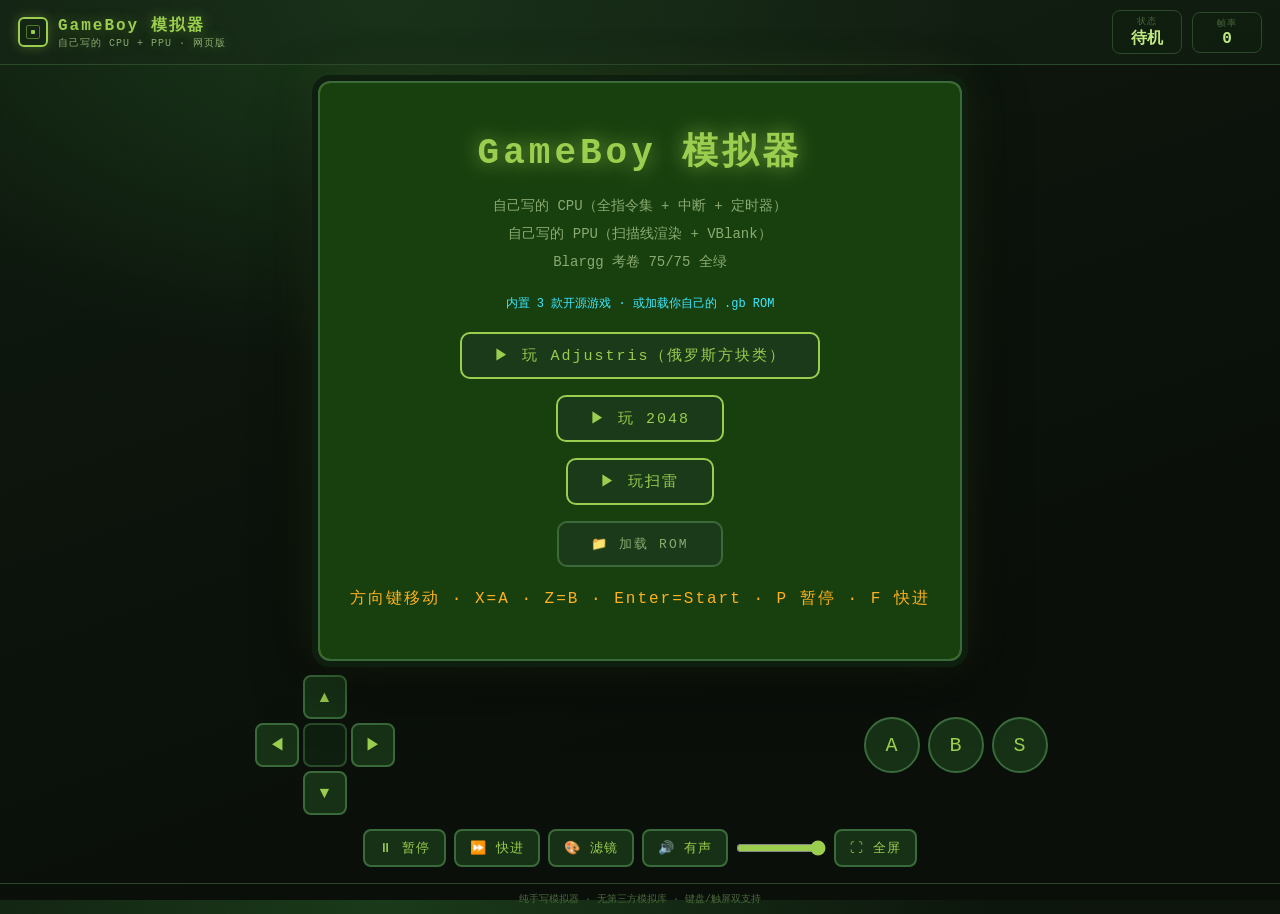
==== commit cd02cdff: "手机适配：横屏三栏重排+触屏键放大+全屏锁横屏按钮，桌面端不受影响" ====
--- a/emulator/index.html
+++ b/emulator/index.html
@@ -41,7 +41,16 @@
 .stat{border:1px solid var(--line);background:#0f1f0fcc;border-radius:8px;padding:4px 12px;text-align:center;min-width:70px}
 .stat .k{font-size:9px;color:var(--text-faint);letter-spacing:1px}
 .stat .v{font-size:16px;font-weight:bold;color:var(--mint)}
-main{flex:1 1 auto;display:flex;flex-direction:column;align-items:center;justify-content:center;gap:14px;padding:16px}
+main{
+  flex:1 1 auto;display:grid;gap:14px;padding:16px;
+  grid-template-columns:1fr 1fr;grid-template-rows:auto auto auto;
+  grid-template-areas:"crt crt" "dpad touchpad" "toolbar toolbar";
+  align-items:center;justify-items:center;
+}
+.crt{grid-area:crt}
+.dpad{grid-area:dpad}
+.touchpad{grid-area:touchpad}
+.toolbar{grid-area:toolbar}
 .crt{
   position:relative;border:2px solid var(--line2);border-radius:12px;overflow:hidden;
   background:#0f380f;
@@ -69,11 +78,7 @@
 }
 .exitbtn:hover{background:#4a2024;box-shadow:0 0 16px #ff4d5e44}
 .hidden{display:none!important}
-.controls{
-  display:flex;justify-content:space-between;align-items:center;gap:8px;
-  width:100%;max-width:640px;padding:0 4px;flex:0 0 auto;
-}
-.touchpad{display:flex;gap:8px;align-items:center}
+.touchpad{display:flex;gap:8px;align-items:center;flex-wrap:wrap;justify-content:center}
 .tbtn{
   width:56px;height:56px;font-family:inherit;font-size:20px;border-radius:50%;
   color:var(--green);background:#1a3a1acc;border:2px solid var(--line2);cursor:pointer;
@@ -107,10 +112,30 @@
   .stat .v{font-size:14px}
 }
 @media (max-width:380px){
-  .controls{flex-wrap:wrap;justify-content:center;gap:6px}
   .dpad{grid-template-columns:repeat(3,38px);grid-template-rows:repeat(3,38px);gap:3px}
   .dpad button{width:38px;height:38px;font-size:14px}
   .tbtn{width:48px;height:48px;font-size:18px}
+}
+/* ===== 横屏（手机横过来）：真掌机三栏布局 ===== */
+@media (orientation:landscape) and (max-height:500px){
+  body{overflow:hidden}
+  header{padding:4px 10px}
+  header .logo h1{font-size:12px}
+  header .stats{display:none}
+  main{
+    grid-template-columns:auto minmax(0,1fr) auto;
+    grid-template-rows:auto auto;
+    grid-template-areas:"dpad crt touchpad" "dpad toolbar touchpad";
+    gap:8px;padding:6px;
+  }
+  .crt{max-height:88vh;width:auto}
+  #screen{max-height:88vh;width:auto}
+  /* 触屏键放大：方向键 44→58、AB 56→68，符合拇指按压力学 */
+  .dpad{grid-template-columns:repeat(3,58px);grid-template-rows:repeat(3,58px);gap:5px}
+  .dpad button{width:58px;height:58px;font-size:20px}
+  .tbtn{width:68px;height:68px;font-size:24px}
+  .toolbar{max-width:none;justify-content:center}
+  footer{display:none}
 }
 </style>
 </head>
@@ -143,19 +168,17 @@
     </div>
     <div class="pauseoverlay hidden" id="pauseoverlay">⏸ 已暂停 · 按 P 继续</div>
   </div>
-  <div class="controls" id="controls">
-    <div class="dpad" id="dpad">
-      <button class="up" data-key="up">▲</button>
-      <button class="down" data-key="down">▼</button>
-      <button class="left" data-key="left">◀</button>
-      <button class="right" data-key="right">▶</button>
-      <button class="center"></button>
-    </div>
-    <div class="touchpad" id="touchpad">
-      <button class="tbtn" data-key="a">A</button>
-      <button class="tbtn" data-key="b">B</button>
-      <button class="tbtn" data-key="start">S</button>
-    </div>
+  <div class="dpad" id="dpad">
+    <button class="up" data-key="up">▲</button>
+    <button class="down" data-key="down">▼</button>
+    <button class="left" data-key="left">◀</button>
+    <button class="right" data-key="right">▶</button>
+    <button class="center"></button>
+  </div>
+  <div class="touchpad" id="touchpad">
+    <button class="tbtn" data-key="a">A</button>
+    <button class="tbtn" data-key="b">B</button>
+    <button class="tbtn" data-key="start">S</button>
   </div>
   <div class="toolbar" id="toolbar">
     <button class="toolbtn" id="btnPause">⏸ 暂停</button>
@@ -163,6 +186,7 @@
     <button class="toolbtn" id="btnPalette">🎨 滤镜</button>
     <button class="toolbtn" id="btnMute">🔊 有声</button>
     <input type="range" id="volSlider" min="0" max="100" value="100" title="音量">
+    <button class="toolbtn" id="btnFull">⛶ 全屏</button>
   </div>
 </main>
 
@@ -370,6 +394,19 @@
   if(gainNode) gainNode.gain.value=muted?0:volume;
   $("btnMute").textContent=muted?"🔇 静音":"🔊 有声";
 }
+// 全屏：进入全屏 + 尝试锁横屏（Android Chrome 有效，iOS 无效但不会报错）
+async function toggleFullscreen(){
+  if(!document.fullscreenElement){
+    try{
+      await document.documentElement.requestFullscreen();
+      if(screen.orientation && screen.orientation.lock){
+        try{ await screen.orientation.lock("landscape"); }catch(e){}
+      }
+    }catch(e){}
+  }else{
+    document.exitFullscreen();
+  }
+}
 
 $("btnLoad").addEventListener("click",()=>$("fileInput").click());
 $("btnExit").addEventListener("click",exitGame);
@@ -377,6 +414,7 @@
 $("btnFF").addEventListener("click",toggleTurbo);
 $("btnPalette").addEventListener("click",cyclePalette);
 $("btnMute").addEventListener("click",toggleMute);
+$("btnFull").addEventListener("click",toggleFullscreen);
 $("volSlider").addEventListener("input",e=>setVolume(e.target.value/100));
 $("fileInput").addEventListener("change",e=>{
   const f=e.target.files[0]; if(!f) return;
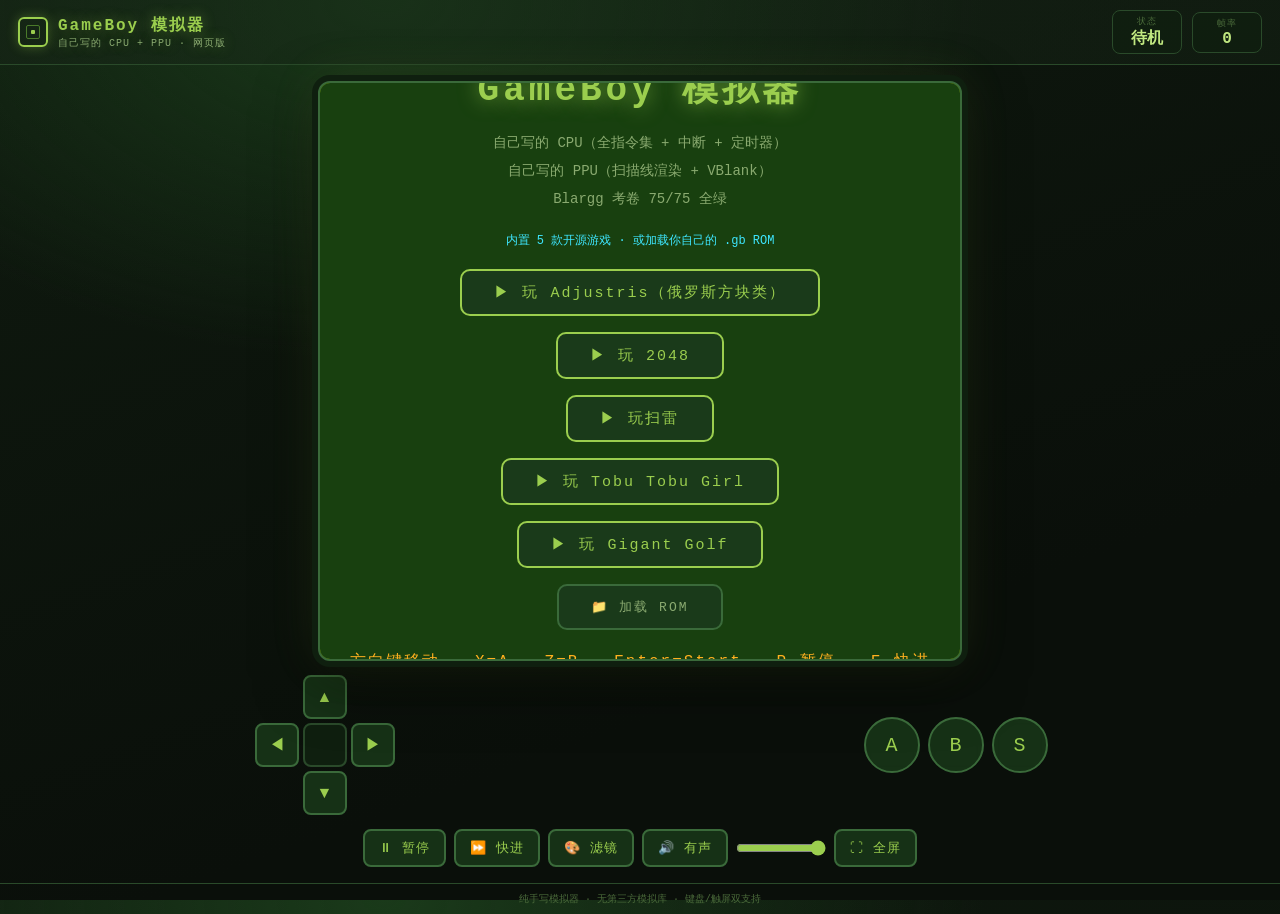
==== commit 376d9e1c: "网页版内置游戏扩到5款：新增 Tobu Tobu Girl(MBC1) 与 Gigant Golf(纯ROM) - web/ 与 emulator/ 的 index.html 同步内联两款开源 ROM" ====
--- a/emulator/index.html
+++ b/emulator/index.html
@@ -116,20 +116,23 @@
   .dpad button{width:38px;height:38px;font-size:14px}
   .tbtn{width:48px;height:48px;font-size:18px}
 }
-/* ===== 横屏（手机横过来）：真掌机三栏布局 ===== */
-@media (orientation:landscape) and (max-height:500px){
+/* ===== 横屏（手机横过来）：真掌机三栏布局，一屏放下不滚动 ===== */
+@media (orientation:landscape) and (max-height:600px){
+  html,body{height:100%}
   body{overflow:hidden}
-  header{padding:4px 10px}
-  header .logo h1{font-size:12px}
-  header .stats{display:none}
+  header{display:none}          /* 横屏全屏时省掉顶部，把空间全让给掌机 */
   main{
+    height:100vh;height:100dvh;  /* 填满视口，绝不超出一屏 */
     grid-template-columns:auto minmax(0,1fr) auto;
-    grid-template-rows:auto auto;
+    grid-template-rows:minmax(0,1fr) auto;
     grid-template-areas:"dpad crt touchpad" "dpad toolbar touchpad";
     gap:8px;padding:6px;
   }
-  .crt{max-height:88vh;width:auto}
-  #screen{max-height:88vh;width:auto}
+  .crt{
+    width:100%;height:100%;
+    display:flex;align-items:center;justify-content:center;
+  }
+  #screen{width:auto;height:auto;max-width:100%;max-height:100%}  /* 宽高都受约束，保持 160:144 比例 */
   /* 触屏键放大：方向键 44→58、AB 56→68，符合拇指按压力学 */
   .dpad{grid-template-columns:repeat(3,58px);grid-template-rows:repeat(3,58px);gap:5px}
   .dpad button{width:58px;height:58px;font-size:20px}
@@ -158,10 +161,12 @@
     <div class="overlay" id="overlay">
       <h2>GameBoy 模拟器</h2>
       <p>自己写的 CPU（全指令集 + 中断 + 定时器）<br>自己写的 PPU（扫描线渲染 + VBlank）<br>Blargg 考卷 75/75 全绿</p>
-      <p style="color:var(--cyan);font-size:12px">内置 3 款开源游戏 · 或加载你自己的 .gb ROM</p>
+      <p style="color:var(--cyan);font-size:12px">内置 5 款开源游戏 · 或加载你自己的 .gb ROM</p>
       <button class="filebtn" data-game="adjustris">▶ 玩 Adjustris（俄罗斯方块类）</button>
       <button class="filebtn" data-game="2048">▶ 玩 2048</button>
       <button class="filebtn" data-game="minesweep">▶ 玩扫雷</button>
+      <button class="filebtn" data-game="tobu">▶ 玩 Tobu Tobu Girl</button>
+      <button class="filebtn" data-game="gigant_golf">▶ 玩 Gigant Golf</button>
       <button class="filebtn" id="btnLoad" style="border-color:var(--line2);color:var(--text-dim);font-size:13px">📁 加载 ROM</button>
       <input type="file" id="fileInput" accept=".gb,.gbc">
       <p class="press">方向键移动 · X=A · Z=B · Enter=Start · P 暂停 · F 快进</p>
@@ -438,11 +443,13 @@
   if(!k) return;
   releaseKey(k);
 });
-/* 内置 3 款开源游戏（许可见 README：Adjustris CC0 / 2048 Zlib / 扫雷 GPL-3.0） */
+/* 内置 5 款开源游戏（许可见 README：Adjustris CC0 / 2048 Zlib / 扫雷 GPL-3.0 / Tobu MIT+CC BY 4.0 / Gigant Golf GPLv3+CC BY-SA） */
 const ROMS_B64 = {
   "adjustris": "[base64]/gIoKP4DKCw+AeBAGN/Nqg7NqQIhLzfNhzbNzxLNEhIY6s3CBM3xBhjiGODNiwPNhAUY2M0wBM0LBhjQzQ8cr+BAPqjgS6/gQuBD4Ergnj7/[base64]/NPxbNzhN2AADwnP7/KPHJzeEUzW4TzcoQzRgWzRgb8J08/jwgAa/gnXYAABji9c0PHK/gQPGvIQCAAQAgzW8AIQDAAQAQzW8AIZD/AVAAzW8APuTgR+BI4EkhAKAR2SCv6gBAPgrqAAAGBBoTTyq5IAUFIPYYQyEAoBHZIBoiExoiExoiExoiPoABmADNbwAhLxwRnKABCQDNYQAhLxwBCQDNYQAhLxwBCQDNYQAhLxwBCQDNYQA+/RKv6gAA4A8+QOBBPgngRc36NiEaHBGA/wEKAM1hAK/[base64]/[base64]/gAoBD3gocnNMRvwkf4CKCHwkv4CKBvwlP4CKBXwlf4CKBH+ASgN8Jb+Aigg/gEoHMnhySEKN81ENj4I4KHwqDz+CCABr+CoPgHgqckhCjfNRDY+COCh8Kg9/v8g6D4HGOTNHAbNNAbNawbNGBt2AAAY780xG/CR/gIoDfCS/gIoB/CU/gIoAcnhyfCpPf4AKAPgqck+AeCp8EM84EPmB/4AwPCoPP7kIAGv4Kgh9R8WAF8ZfuCr8Ko8/iAgAa/gqsnwsT09/r4gBc27Bj6g4LHwsjzmf+CyIas1FgBfGX7grSEAwBEByBMaExMTRxoTh4eHT/CtgcYYIhoTh4eHxhhP8LGBIvoByCI+gCIFIN7Jyc0YG0/wrl/NJBx84K8hAMpHIyMqIyMjIz0g+wUg8yoRAMgSEyoSEyoSEzxHKhITKhITBSD3yc1OCM39BnYAABj1ya8hAMABoADNbwAhAMDwsP4AKBv+AShW/gMocv4Eyu4H/gcof/[base64]/KAQ+BhgCPgUi8KrLdyAEPiAYAa8iPkgiPowi8KrLbyAEPgUYAj4EIq8iPlAiPowi8KvGgCKvIsnwof4AKAQ94KHJzTEb8JP+AcxbDfCU/gLMsg3wl/4CzKgI/gHMqAjwmP4CzNEI/gHM0Qjwlv4CzG0J/gHMbQnwlf4CzPgI/gHM+Ajwkf4CzPAJ8JL+AszdDMn1PgjgofCw/gEoBv4EKA7xyfCoPf7/IAGv4KjxyfCsPf7/IAGv4KzxyfU+COCh8LD+ASgG/gQoDfHJ8Kg8/gUg2D4EGNTwrDz+BSDZPgQY1fU+COCh8LD+AChM/gIoWv4DKFj+BCgz/gcoFf4IKBH+CSgf8Kk8/gUgAj4E4KnxySE0N81ENvC2PP4EIAGv4LbxyfC27gHgtvHJ8K08/gUgAj4E4K3xyfCePP4JIAGv4J4hNDfNRDbxyfHJ8Ks8/hAgaa8YZvU+COCh8LD+ACg9/gIoTP4DKEr+BCgn/gcoEv4IKA7+CSiq8Kk9/v8gja8YiiE0N81ENvC2Pf7/II8+AxiL8K09/v8gma8YlvCePf7/IAI+COCeITQ3zUQ28cnxyfCrPf7/IAI+D+CrxoBPIQDIBhl+/gAoAnl3IwUg9SE0N81ENvHJ9fCw/gAoT/4BKCD+AspIC/4DyksL/gTKVwv+B8pjC/4Iyi4M/gnKwQzxySE5N81ENvCoPE8++8YFDSD7T/CpgV8WACEAyBl+/gAoA68YBPCrxoB3GCnwnv4AKCX+ASgt/gIoPf4DKFn+BChj/gUob/4GygIL/gfKKAv+CMo4C/HJPgHgsCE5N81ENhjyPgTgsCE5N81ENvCs4LHwreCyGN4hJDfNKzbwqst/KAzLdygEy7cYCMu/GATL/8v34KoYviEkN80rNvCq7iDgqhiwPgPgsCE5N81ENvCr4LMYoPCu/iAomjzgriE5N81ENs3LDc0VDq8hAMgBGQDNbwDgqz6g4Ko+AuCs4K3wrzzgr8NvCvCuPf4Aym8K9c0/DvHgriE+N81ENvCvT/CuuSADPeCvzfENw28KPgfgsK/gtiE5N81ENsNvCj4I4LCv4LYhOTfNRDbDbwrDbwqv4LAhOTfNRDbDbwqv4LAhOTfNRDbDbwohOTfNRDbNyw0RANAhANTwriJHxdUaEyIaEyLlIxoTIhoTIq/gtAYADgAaE/[base64]/gsMNvCiE5N81ENq8hANABAATNbwDwtkfzPgrqAAAhnaB4/gAoCCr+/iD7BSD4EQDQKuCuR8UqEhMqEhPGgEcqTyoSEyoSE9Uq/gAoDeViaxEFABk9IPxUXeEq5SYAbxlUXeF4EtENIN7lIRkAGVRd4cEFIMCv6gAA++CvIQDQKuCqKuCrKuCs4LEq4K3gss3xDa/gsMNvCvC2y0cgDK/gsCE+N81ENsNvCiE5N81ENuHh4cn18LD+ASgW/gMoHf4EKDv+ByhK/ggoUf4JKFjxySE+N81ENq/gsBjzIT43zUQ2r+Cw8LPgq8aATyEAyAYZfv4AKAJ5dyMFIPUY0SE+N81ENq/gsPCx4KzwsuCtGL4hPjfNRDav4LAYsyE+N81ENq/gsBioIT43zUQ2r+CwGJ31PgjgofCW/gLMfw3+Acx/DfCV/gLMmA3+AcyYDa/gluCV8cnNyw3wrz3+/yAD8K494K8hNDfNRDbN8Q3JzcsN8K88T/CuuXkgAa/gryE0N81ENs3xDcnwsP4JyscNPgngsK/gtiE5N81ENsnlw8EMIePPER0A8K88RxkFIPzwqiLwqyLwrCLwrSJUXQEZACEAyM1hAMkh488RHQDwrzxHGQUg/CrgqirgqyrgrCrgrREAyAEZAM1hAMnwrzxP8K5HuSgfkU/FIQDQER0AGQUg/CvlGVRd4cEGHToSGwUg+g0g9cnwrzxP8K65KB+RRyHjzxEdABkNIPxUXdURHQAZ0Q4dKhITDSD6BSD1ySEAxHgj/gAoDiMjKiMjTyMjDSD7BSDyKuCqKuCrKkcq4Kwq4K0qPE8++8YFDSD7TyqBXxYA5SEAyBk+gHfhBSDkya8hAIABACDNbwAhAMABoADNbwAho8ABXQ/[base64]/PuPgQMnwnP4AKAHJ8Lf+ACgp/gEoIP4CKBf+AygO/gQoBSHQBxgXIbAEGBIhWAIYDSHIABgIIVAAGAMhAADwu4VETyEGwc0FNPC3/gAoDCEAwQYAT80FNHjgt/C4/gAoOyESwQYAT80FNCEAwREYwc08NDgiIRjBAQoAzQU0IRQ3zSs2ISrBAQEAzQU08Kn+CigEPT3gqXjguOC7yfC3/gAoHSEAwQYAT80FNHjgtyEAwREkwc08NDgGPgHgn+HJ8Lj+ACgzIRLBBgBPzQU0IQDBERjBzTw0OBwhGMEBCgDNBTQhKsEBAQDNBTTwqf4KKAQ9PeCpeOC4yf4E9TAFITgcGA3WBCGcoPXzPgrqAADxI0/[base64]/gAoYgUg+CtUXSFJN80rNuHlxT4RBgoiBSD88JzgrD7+4Jw+AeCa8LlHdgAABSD68KzgnD4B4JrB4eUrxQ0GCjoSGwUg+g0g9a8jBgoiBSD85SG3/zQhEMABEACvzW8A4cHhDBgF4RH2/xkNII7J8Kg94Kj+AMDwqeCoIWAeKkd+T826GM3XGP4AKD8hKjfNhzbNGBYhuP80PgHgmvoCyOC7zQsZdgAAdgAAryEAwAFkAM1vAM32Es1sGM0cGAEAAM26GM3XGCgB4cnN+RjJ8KH+ACgEPeChyc0xG/CW/gLMHRT+AcwdFPCV/gLMNRT+Acw1FPCY/gLMShT+AcxKFPCX/gLMaBT+AcxoFPCR/gLMgxTwlP4CzIMUzRgbyfUhCjfNRDY+COCh8J49/v8gAj4D4J7xyfUhCjfNRDY+COCh8J48/gQg6q8Y5/Xwnv4AIBUhCjfNRDY+COCh8KI9/v8gAj4H4KLxyfXwnv4AIPchCjfNRDY+COCh8KI8/ggg5K8Y4fUhDzfNRDY+COCh8J7+ACg9/gEoPf4CKD3+Ayg9PgfgSz7h4EDwof4AKAU94KEYD80xG/CU/gIoC/CS/gIoBXYAABjhPqjgSz7j4EDxyeCcGPrgnBj24JwY8uCcGO7NMRvwmP4CzFwV/gHMehXwlf4CzIcV/gHMpRXwlv4CzLEV/gHMzxXwkf4CzPkV8JL+AszbFfCU/gLMIRXNGBvJPuHgQD4I4KE+B+BL8KH+ACgFPeChGA/NMRvwlP4CKAvwk/4CKBJ2AAAY4T4B4P8+4+BAPqfgS8nh4cn1PgngtAYBDgDNuhjN1xj+ACA0zfkYIR83zUQ28cn18Kj+AzgiPgPgqBgc9T4J4LYGAA4BzboYzdcY/gAgCc35GCEfN81ENvHJ9fC2PeC2IPY+BBjZ9T4J4LUGAA7/zboYzdcY/gAg3835GCEfN81ENvHJ9fC1PeC1IMw+BBjZ9QEAAM26GA4AzSEZzdcY/gAgtc35GCEkN80rNvHJ9QEAAM26GA4BzSEZzdcY/gDCoxXN+RghJDfNKzbxySEAwBEByBpPExoTExNHGhOHh4fGECIaE4eHh8YYInkiPoUiBSDoySEAwD6QIj5HIq8iryI+kCI+oSKvIj4gIvCe/gAgGD6IIj6YIj4HIq8iPpkiPpgiPgciPkAiya8BCADNbwDJ8Jz+8NAhjpkRAcEGBRrGMBMiBSD4EQfBIS6ZBgUaxjATIgUg+CHxmREuwRrGMCITGsYwd8nwmzzgm8tHIAghApgRAMIYCSEimRFawq/[base64]/v/IIQDKES6YAQUAzWEAEU6YAQUAzWEAEW6YAQUAzWEAEY6YAQUAzWEAEa6YAQUAzWEAya8hAMoBGQDNbwAhAcTwsv4AKA5HIyMqIyMjIz0g+wUg8yMqxoBPKkcjIxEAytUq/gAoDeViaxEFABk9IPxUXeEq5SYAbxlUXeF5EtEFIN7J8LLgqs0YG0/6AMT+ASgHX80kHHwYAa/gsiEAxCPwqv4AKA5HIyMqIyMjIz0g+wUg8yoRAMgSEyoSEyoSEzxHKhITKsYDEhMFIPWv4KvJIQLIEQDJeOCsKjxHxfCsRyqAEhMqgRITwQUg8Mn6AshXIQLJKv4SyEcq/grI/v/IT+XVzYwZ0eH+AMAVIObJIQLIEQDJKjzLJ0caEyIFIPrJIQLIKiMjVypHKk/l1c2dGdHhFSDyySEAySpXKl/6AMjLf8jLbyAay2coC8un6gDIy3coERgty+fqAMjLdygkGATLdygeef4AIB76AshHKpKTLzzgrH5P8KwyeZOCIiMFIOzJef4AIOL6AshHKpKD4Kx+T/CsMnkvPIOCIiMFIOzJIQDCEQoABAUoAxkY+lkZfskhAMIRCgAEBSgDGRj6WRn6AcjL/3fJ9eXF1c2A//Cc/gHKYhr+/ygp/gIoS/4Dylga8Jr+ACgFzbIWGBDwneYB/gAgBc19FhgDzeYX0cHh8dnwnjwhYB4RCgAZPSD8EQmaAQoAzWEA8J7+ACAIIRKa8KLGMXcY1fCp/gAoPK/gqfCoPCHxnxETABk9IPwjPgrqAAARiZgBBgDNYQARyZgBBgDNYQARCZkBBgDNYQCv6gAA8Kg8IW+ZdxiRJpnwqm/wq3cYhyEAyBGCmAEFAM1hABGimAEFAM1hABHCmAEFAM1hABHimAEFAM1hABECmQEFAM1hAPCw/gkgBSE0HxgN8J48IYAeERIAGT0g/BGhmQESAM1hACGQmAYA8K7+CjgF1goEGPdPeP4AIAI+0MYwInnGMCIhsJgGAPCvPP4KOAXWCgQY9094/gAgAj7QxjAiecYwIsPpGfP1PgPgQj4F4EPx+9n2gOBoKuBpBSD6yfaA4Goq4GsFIPrJIaDAKssvyy/LL64jH8sWK8sWK8sW8PSGyT4g4ADwAPAAL+YPyzdHPhDgAPAA8ADwAPAA8ADwAC/mD7DgmQYBIZH/8JmgKA9+/gAoBT4BIhgHPgIiGAKvIssQMObJ/gAoCSMjIyMjIz0g9wYG8z4K6gAAGiITBSD6r+oAAPvJ/gAoCSMjIyMjIz0g9wYG8z4K6gAAKhITBSD6r+oAAPvJEQDE/gT1MAUhOBwYDdYEIZyg9fM+CuoAAPEjT/4AKAgq/v4g+w0g+CoSE+C6R8UqEhMqEhMqEhNHKhITKhITKhITKhITBSD3wQUg4vH+BDABya/qAAD7yfXwQeYD/gEg+PHJPsDgRj4oPSD9yZdnb1e5yBkNwykc/gGAAAECAgIC/gdAAAQAAAAAAQAAAQEBwAEEAAEAAAABAAIAA4ACBAABAAAAAQEBAQLAAwQAAQACAAEBAQEAoAQEAAEAAAABAAIBAKAFBAABAAAAAQACAQKgBgQAAQAAAAEAAgEB/[base64]//[base64]/QV1jfz4AAD4cajZeYl5ifiIqNj4cAAB/Pl1jfzlfYn9NXWN/PgAAfjxbZn07PyI/OV1jfz4AAH82XWt/SV9hfzkdCw8GAAB/Pl1jf05/IX9ZXWN/PgAAeDBcaH9OfUN/SV1jfz4AAH8+XWN/QX85HwkNCw8GAAB/Pl1jf0l/In9JXWN/PgAAfz5dY39JX2F/OR0LDwYAAD4cazZda39Bf0lda38+AAB/Pl1jf0l/Qn9JXWN/PgAAfz5dY39Bf05/QV1jfz4AAH48W2Z9Q39JfUNbZn48AAB/Pl1jf056Rn9OXWN/PgAAfz5dY39OekZ+TFxoeDAAAH8+XWN/Tn1Lf0ldY38+AAB/Nl1rf0l/QX9JXWt/NgAAPhwqNj4iPiI+Iio2PhwAAD4cKjY+In4ifkJaZn48AAB/Nl1rf0F/Qn9BXWt/NgAAfDhUbH5Ef0Z/QV1jfz4AAH82XWt/QX9Jf0lda382AAB/Ol1nf0V/QX9JXWt/NgAAfz5dY39Bf0l/QV1jfz4AAH8+XWN/SX1Df05caHgwAAB+PFpmfkJ/Un9BXWd/OgAAfz5dY39Jf0F/Ql1rfzYAAH8+XWN/Tn8hf1ldY38+AAB/Pl1jf0F/Ij4iKjY+HAAAfzZda39Jf0l/QV1jfz4AAH82XWt/SX9BXWNrNj4cAAB/KlV/f0F/QX8iKj4+FAAAfzZda39BfyJ/QV1rfzYAAH82XWt/SX9BfyIqNj4cAAB/Pl1jfzl/Qn9NXWN/PgAAAAAPABAPLx8oGCgYKBgAAAAA8AAI8PT4FBgUGBQYKBgoGCgYLx8QDw8AAAAAABQYFBgUGPT4CPDwAAAAAAAAAAAA/wAA////AAAAAAAAAAAAAAAA//8A//8AAAAAACgYKBgoGCgYKBgoGCgYKBgUGBQYFBgUGBQYFBgUGBQYAAAAAAAAAAAAAAEAAgEFAwAAAAAAAAAAAACAAECAoMAFAwIBAQAAAAAAAAAAAAAAoMBAgIAAAAAAAAAAAAAAAAAAAAAAAAAAAAD/AAD//////wD//wAAAAAAAAAAAAAABQMFAwUDBQMFAwUDBQMFA6DAoMCgwKDAoMCgwKDAoMAAqgBVAKoAVQCqAFUAqgBVAABVAKpVVf+q/1WqqgAAACgYKBgnHxAPEA8nHygYKBgUGBQY5PgI8Ajw5PgUGBQYAAAAAP//AP8A////AAAAAAcCDQUZCREREREZCQ0FBwLb54GBAIGBAIEAAIGBgdvnmZlCQiQkgYGBgSQkQkKZmX5+/oL+vuCg4KDgoODgAAAAAAcCDQcbDvZcrPjYcHAg58O959t+ZjxmPNt+vefnw3gw3Hzef3szAQMDAQcCHgQAAAAAAAA8GGYkw0KBgf9+/3/AgICAgICAgICAgYCDgYODhYeejr6cmICAgMCA/3///gMBGQk5EXEx8WHh4eHBwYGBAQEBAQEBAQEBAwH//v9/wICHg4qFmICgkLGgo7GjsbGgoJCYgIqFh4PAgP9///4DAeHBUaEZAQUJjQXFjcWNjQUFCRkBUaHhwQMB//7/f8CAh4OejZiQoICBgJOxo7GxoLCQmJCZiYSBwID/f//+AwEhgZmRGQkNCY0FxY3JjYEBBQEZCXmx4cEDAf/+/3/AgICAnpyTnpGfmY+Pho+GmY+Rn5OenpyAgMCA/3///gMBAQF5Ocl5ifmZ8fFh8WGZ8Yn5yXl5OQEBAwH//v9/wICAgJ6ekpKSkp6egICAgJ6ekp6Snp6egIDAgP9///4DAQEBeXl5SXlJeXkBAQEBeXlZaWlZeXkBAQMB//7/f8CAg4GCg4KDgoO+n6C/oL++n4KDgoOCg4OBwID/f//+AwHBgUHBQcFBwX35Bf0F/X35QcFBwUHBwYEDAf/+/3/AgICAgICAgICAv5+gv6C/v5+AgICAgICAgMCA/3///gMBAQEBAQEBAQH9+QX9Bf39+QEBAQEBAQEBAwH//v9/wICAgJ+PkJ+Xn5ecl5yXn5Cfk5+bjo+HgIDAgP9///4DAQEB+fEJ+en56TnpOen5Cfnp+Wm5+fEBAQMB//7/f8CAgICAgL+foL+gv6G/o76nvK+4v5+AgICAwID/f//+AwEBAQEB4cEh4SHh/f39Bf0J+RHx4QEBAQEDAf/+////gf+B55nnmf+B/4H/////gYG9gaWZpZm9gYGB//////+Bw73bvdu9w73/gf////+Bgb2BvZm9mb2BgYH//////4HDvcO9w73Dvf+B/////4GBvYG9gb2BvYGBgf//////gcOBw5nDmcOB/4H/////pYH/gaWBpYH/gaWB/////9ulgf/DpcOlgf/bpf/////L84mT4YeH4ZHJ08//////gY2Z5aXBpYOZp4Gx/////4GRmYGlg6XBmYGBif////+BgamxhaGhhZWNgYH/////74HnicG5g53nkfeB/////+eB55mBpYGl55nngf/////DgaWZmb2ZvaWZw4H//wAAAAAAAAAAAAAAAAAAAAA+Pj4iPi44KDgoPi4+Ij4+fHx8RHx0HBQcFHx0fER8fAAAOBA4KDgQAAA4EDgoOBAAAGYkfn48JDwkfn5mJAAAAAAAAAAAAAAAAH8+XWN/[base64]/Dnw48ODgwIAA+3HhwMAAAAAAAAAAAAAAAODA+PB8OB8OBwMDAQAAAAAAAAAAAAAAAMCA8OD4cD4cAAAAAAAAAAADAA8APABwAAcAHgB4AOAAwAAAAAAAAAD+AGcAYwBgAGAAYABgAGAAAAAAAAAAAAAAAAAAAAADAPMAOwAfAQcDDwc/AvcCxwI+HPhw8ODAgODA+HB+OB8OHwcHAwEAAAABAAMBDwc+HIEA54D+4Hw4//7vx4MBAADgAIAAAAAAAAAAgADgwPhwYABgAGAAYABgAGAAYABgAHAAPAAPAAMABwAfADkA8QAAAAAAAACAAIAAgACAAIAAwADAAMAAwADDAM8A/ADwAIcCBwIHAgcCBwIHAgcCBwIHAwMBAAAAAAAAAAAAAAAAwIDw4PhwPhwPBwcDAQAAAAAAAAAAAAAAgADgwPPhfz8AAAEABwMfDn4c+HDgwIAA/[base64]/Hn8/8+HhgIAAAAAAAAAAAACAAODA+HB+OB8OBwMDAAAAAAAAAAAAAAAAAMCA8OAAAAAAAAAAAAAAAQAHAQ8HAQADAQ8HHw58OPDg4ICAAPDA/OD+QGdAYUBgQGBAYEAAAAAAAACAAOAAcAA8AA8AhwLnAncCPwIPAwcDBwMHAgcDHw58OPhw4MCAAMCA8OD8cD4cDwcHAwEAAAABAAMBAAAAAIMA58P/[base64]/cz8eHAgMCAwIDAgMCODAwAAAAAAAAAAAAAAAAAA4EDgQOBA4EDgQOBA4EDgQAAAAAAEABwMfDj4c+HDgwH5A+GDgwMCAgAAAAAAAAAAHAgcCBwIHAgcCBwIHAgcDDAgMCAwIDAgMCAwIDAgMCDgQOBA4EDkQPxE/Hz4c+HDwwPhwfhwfDgcDAQAAAAAAAAAAAAAAgADAgPDg/Hg+HAAAAAAAAAAAAAADAQ8HPxyMCO3I/+9/Pj4MAAAAAAAAfDjw4MCAgAAAAAAAAAAAABgAeHD4MDgQeDB4MHgwODAAAAAAAAAAAAAAAAAwAHAwAAAAAAAAAAAAAAAAAgAHBgAAAAAAAAAAAAAAAAAA/gAAAAAAAAAAAAAAAAAAAB8GeDA5MHkwODB4MDgweDD4MPBgwMDAAAAAAAAAAAAAcCAAAAAAAAAAAAAAAAAAAHgAAAAAAAAAAAAAAAAAAAAOAAAAAAAAAAAAAAAAAAAA/nAAAAMADw4PDg8ODwYOBj8GAAAAAAAAAAAAAAAAAAC8AAAAAAAAAAAAAAAAAAAA7wMOBhwMHAAAAAAAAAAAAN6MAAAAAAAAAAAAAAAAAAD84AcDDw8OAAAAAAABAAcDHg7//B8HBwMDAy8D///XAwMDAAABAAEAhwOHA4cGjwaHB38f/eDggICAAAAAAAAAAAD48PhweDB4MDgweDB4MHgw8GDwYPBgcGBwYHBg8GBwYHBw8HBwcHBwcHBwcHBgcGAcDB4MHAwcDB4MHAwcDBwMAwMPBhwMHw4fDx8PAwAAAPz8uAAAACAA/vj+/v8ODw5/P38ODg4PBg4GDgYPBg4G+flxAQEAAQABAAEAAQABAP////HgwMDAwMDAwMDA4MDe3JycHgwcDBwMHgwcDBwMBwMPBhwMHxwfHx8PCwAAAPz8eAAAACAA/vj+/v4OHg4cHDwcPhw/Hw8BAAAAAAAAAwMHAx8H/z/3AAAAAAAAAI+Hh4eDg4OBgAAAAAAAAACAAMCA0cD//38AAAAAAAAAeDB4OPh4+MAAAAAAAAAAAHBgcGBwYHBgcGBwcHBwcGBwYHBwcDB/PT8AAQAAAAAAHAw+HP48/[base64]/[base64]/AEMHCw4CAxMXGgICAgK6AD8fIgMmvysuAgICAgIDMEIDNgIDOERKAgICAgICAD8/QzdETFICAgICAgICAgICAFdLTgICAgICAgICAgICA1NWAgICAgICA1oCAFteA2Nna29yK3d7f4OGX4uPk5ebn6Onq6+zt7u/w8fLz9PX29/j5+vv8/f7/[base64]/NUzQNIPnB4RgFExMTExN5sCDXwdHhyeXVxQ4GGuZ/E0cq5n+4IAMNIPLB0eHJgEd+5n+ABgAgBX7mgBgH/[base64]/gAoAz3gzfDO/gAoAz3gzvDP/gAoAz3gz/DQ/gAoAz3g0PDN/gAgCPAly4fLp+Al8M7+ACAI8CXLj8uv4CXwz/4AIAjwJcuXy7fgJfDQ/gAgCPAly5/Lv+AlyT6A4CY+d+AkPoDgGq/gJckSqPG/xBJK8b/EEh+A8f+HEir3eMASvPG/xhJ9n/E/xxIg9F7AMADzV4ASqPG/xBJK8b/EEp/0u8MSGUCi/4ESE4D3D4Cbze7//[base64]",
   "2048": "yf/////////J/////////8n/////////yf/////////J////////////////////yf/////////J/////////8NTAf//////2f/////////Z/////////9n/////////2f///////////////////////////////////////////////////////////////////////////////////////////////////////////////////////////////////////////////////////////////////////////////////////////////////////////////////wDDUAHO7WZmzA0ACwNzAIMADAANAAgRH4iJAA7czG7m3d3Zmbu7Z2NuDuzM3dyZn7u5Mz4yMDQ4LWdiICAgIFhYWFgAWFj/AwABATP/XYNnw30E9cXV5fCWpygIzXkBr+CWGAPNuwLNgP/NrQMh8P80zf4D4dHB8dkI/[base64]/s9v+v/PZ/nJIVTBESCaKhIcKhIcKhIcKhIcKhIcKhIcKhIcKhIcKhIcKhIcKhIcKhIcKhIcKhIcKhIcKhIcKhIcKhIcKhIcfhLJr+AP8P9Hy4fg//BE/pEg+vBA5n/gQHjg/8nwQMv/[base64]/D57v+g4Prw+P4PwMNQAcnwBEfw8ajg8cl2APD65gko+MkOgAYKIR4EKuIMBSD6yT7C4EY+KD0g/ck+CuoAAK/qAGDqAEDJr+oAYOoAAMnNKAQhAKAq/iAg7Sr+SCDoKuCzKuC0KuC1KuC6KuC7wzUEzSgEIQCgPiAiPkgi8LMi8LQi8LUi8Loi8LsiwzUE8z7k4Ec+0OBIr+BD4EI+x+BA+839AiEAwG5+9SEAwD4AInz+4CD48TH+3/UhgP8+ACJ8/gAg+PHg8c0QBD4B4JchhyURAJABAAjNYQMhhy0RAIgBAAHNYQMhMQURAMABVAHNYQPNeQHNPQTNFwPg/z4B4P/7dgCv4JfNBwTNHgPNnwPN/[base64]/[base64]/xGz/xq+KAQwJzgUEyMavigEMB04ChMjGr4oFTATOAARtf8hsv86Ehs6Eht+Es1fBNHhyXinIAR5/grYedYKTzDyBRjv1REAAHinIAV5/go4CnnWCk8wAQUTGO3VwdHJGss35g/G6CIa5g/G6CITyc01B801B801B8nFzQkHeYfGYDLBzRoHyRpPExpHzU8HzU8HzU8HzU8HySFUwT7gIjwiPCIhXcE+4yI8IjwiPCI8IiFXwRGw/81FByFiwRGz/[base64]/ICoqy38gJfCppyAeIQDJ8KjLN8YIbyrLfyARKst/IAwqy38gByrLfyACr8k+AckUAOz///8BAPCphyEgCRYAXxkq4KR+4KUhmgcRFMABQAHzzWEDAQAA8KanKAoRAMnwqMs3XxgDEQDIIRbAGxMay7+nKG08yyfLJ8snyyf1xdUay38oEPCnpygLR/CkX/ClVxkFIPzRwfEOBCI8IjwiPCI8xQEQAAnBDSDvxQG0/wnB9cXVGst/KBPwp6coDkfwpC9f8KUvVxkjBSD70cHxBHj+ECgS5gMglMUBQAAJwRiMIyMjIxjo+8k+AeC4PpTgR68GChE0QCEAws2BAz4wBgYRRGQhKMLNgQPJPgLguCG6/ypXfl8TezJ6d81fBD6U4Ec+FAYJEThAIQDCzYEDPjAGBhFEZCEkws2BA8nwuafAIQDIBhAq/gvIBSD5PgGnyck+0OBIEbb/IfXPzV0HPnR35dEGBQ4oIQDCPpQieSIaIhOvInnGCE8FIO8+AeCqyckGEMu+IwUg+snVIYDIEQDJ8KM84KM9yzdfARAAzWEDIQDIEYDIARAAzWEDIYDIzXMK0ckE/P8BAQEEBAgEAQLwoCGmChYAXxl+4KHwoCGqChYAXxl+4KLJ4KDNigvIzXwKr+Cj4Lbgt82yCvCgIa4KFgBfGX4hAMiFbw4BHgB+pygSR/ChhW9+pygquCg68KFXfZJvDHnmAygI8KFXfZJvGNx5/hAoPgzwoVd9goJv8KKFbxjJcPChV32Sb693y/3L/su9HgEYzMt+IMI0fsv+zbEG8KFXfZJvr3fL/cv+y70eARivzXwKe6coBR4Aw94K8KDgqT4B4Kbglq/gp+CoIQDIzXMKzQsMzd8LzNoJzS4KzPwJr8ngoM2yCvCgIa4KFgBfGX4hAMiFbw4BfqcoEkfwoYVvfqcoLLgoKfChV32Sbwx55gMoCPChV32Sbxjcef4QKBQM8KFXfYKCb/CihW8Yya/JPgGnya/JPgDNigvAPgHNigvAPgLNigvAPgPNigvJPgDDywo+AcPLCj4Cw8sKPgPDywrN/gP+GTgEFgEYAhYCBhAOACEAyCqnIAEMBSgCGPZ5p8jN/gPNfAM8RyEAyCqnIPwFIPkrcsmv4LDgseCy4LghAMgGEM13A82VA80LDM0LDD4B4JY+5OBHzSgJzW8HzToDdgDwpqcoOSH6/37LN+YPpyAePgHgls0oCfCnPOCn/gQg3q/gp/CoPOCoR/CjuCDQr+CmzSgJzW8HzUIKPgHgls1yCvC4pyAeIfr/fjYAyzfLX8T3C8tXxPwLy0/EAQzLR8QGDBiazSgJzW8HPgHglnYA8PrmBCAM8PrmCSjyzSUDw0EM8Lj+AiDmr+C4PgHguc2VAz7k4EfDbAz/AP8A/wD/AP8A/wD/AP8A/wD/AP8A/wD/AP8A/wD/AP8A/wD/AP8A/wD/AP8A/wD/AP8A/wD/AP8A/wD/AP8A/wD/Y5wU/xTvJN9E+3OMAP8A/wj/me6o/73LiX4I9wD/AP/APyDfwD8t8yHewD8B/wD/CP8I/+45Kf/pPi7RwP8A/wD/AP8A/wD/AP8A/wD/AP8A/wD/AP8A/wD/AP8A/wD/AP8A/wD/AP8A/wD/AP8A/wD/AP8A/wD/AP8A/wD/AP8A/wD/AP8A/wD/AP8A/wD/AP8A/wD/AP8A/wD/AP8A/wD/AP8A/wD/AP8A/wD/AP8A/wD/AP8A/wD/AP8AAP8A/z/AP8A/wD/AP8A/wAD/AP//AP8A/wD/AP8A/wAA/wD//wD/AP8A/wD/AP8AAP8A//wD/AP8A/wD/AP8Az/AP8A/wD/AP8A/wD/AP8D/AP8A/wD/AP8A/wD/AP8A/wD/AP8A/wD/AP8A/wD/APwD/AP8A/wD/AP8A/wD/AM/wD/AP8A/wD/AP8A/wD/A/wD/AP8A/wD/AP8A/wD/AP8A/wD/AP8A/wD/AP8A/wD8A/wD/AP8A/wD/AP8A/wDP8A/wD/AP8A/wD/AAP8A//8A/wD/AP8A/wD/AAD/AP//AP8A/wD/AP8A/wAA/wD//AP8A/wD/AP8A/wDAP8A/3//gICAgICAgICAgICAgID//wAAAAAAAAAAAAAAAAAA//8AAAAAAAAAAAAAAAAAAP7/AQEDAQMBAwEDAQMBAwGAgICAgICAgICAgICAgICACwcPHx8/ODwwOAAAAAAAAKDA4PD48DB4ODg4ODB4ePADAQMBAwEDAQMBAwEDAQMBgICAgICAgICAgICAgICAgAABAQMDBwcPDh8fPz8/Pz/g8MDggMAAgAAA+Pj4+Pj4AwEDAQMBAwEDAQMBAwEDAYCAgICAgICAgICAgL+Af/8AAAAAAAAAAAAAAAD/AP//AAAAAAAAAAAAAAAA/wD//wMBAwEDAQMBAwEHAf8B/v9//4CAgICAgICAgICAgICA//8AAAAAAAAAAAAAAAAAAP//AAAAAAAAAAAAAAAAAAD+/wEBAwEDAQMBAwEDAQMBgICAgICAgICAgICAgICAgAAAAwEBAwcDAwcPBwYPHw4AAMDAgMDAgACAgABwcHBwAwEDAQMBAwEDAQMBAwEDAYCAgICAgICAgICAgICAgIAMHj4cHz8/Pz8/AAAAAAAAcHBwcPz8/Pz8/HBwcHBwcAMBAwEDAQMBAwEDAQMBAwGAgICAgICAgICAgIC/gH//AAAAAAAAAAAAAAAA/wD//wAAAAAAAAAAAAAAAP8A//8DAQMBAwEDAQMBBwH/Af7/f/+AgJ+Av4C/gL+Av4C/gP//AAD/AP8A/wD/AP8A/wD//wAA/wD/AP8A/wD/AP8A/v8DAf0D/QP9A/0D/QP9A7+Av4C/gL+Av4C/gL+Av4D/APkH7x//H90+3zz9Hu8f/wCf4Pf4//i7fPs8v3j3+P0D/QP9A/0D/QP9A/0D/QO/gL+Av4C/gL+Av4C/gL+A9w/vH90+/zz9Pt8/7x/zD+/w9/i7fP88v3z7/Pf4z/D9A/0D/QP9A/0D/QP9A/0Dv4C/gL+Av4C/gL+AwL9///8A/wD/AP8A/wD/AAD/////AP8A/wD/AP8A/wAA/////QP9A/0D/QP9A/kHAf/+/3//gICfgL+Av4C/gL+Av4D//wAA/wD/AP8A/wD/AP8A//8AAP8A/wD/AP8A/wD/AP7/AwH9A/0D/QP9A/0D/QO/gL+AvoG9g7+Dv4C/gL+A/wB/8P/w//D+8f9x/3H/cf8A3T5/////3eP/wNz////9A/0DfYP9g/2D/QP9A32Dv4C/gL+Av4C/gL+Av4C/gP9x/3H/cf9x/3H+cf9w/3D//93j/8H/wd3j//9//90+vcP9w/3D/cP9w73DfYP9A7+Av4C/gL+Av4C/gMC/f///AP8A/wD/AP8A/wAA/////wD/AP8A/wD/AP8AAP////0D/QP9A/0D/QP5BwH//v9//4CAn4C/gL+Av4C/gL+A//8AAP8A/wD/AP8A/wD/AP//AAD/AP8A/wD/AP8A/wD+/wMB/QP9A/0D/QP9A/0Dv4C/h7+Hv4e/gL+AvoG/gf8A//7//v/+u3x3+O/w/f7uH79/f//u8d/g/wD+Af0D/QO9w/3D3eP94/3j3eP9w7+Bv4C/gL+Av4C/h7+Hv4f+//cP/wf/B/cP/v/9/vP8+wf3D+4f3T67fH///////73DfYP9A/0D/QP94/3j/eO/gL+Av4C/gL+Av4DAv3///wD/AP8A/wD/AP8AAP////8A/wD/AP8A/wD/AAD////9A/0D/QP9A/0D+QcB//7/f///gOCfwL/Av8C/wL/Av////wAA/wD/AP8A/wD/AP////8AAP8A/wD/AP8A/wD//v/9AwP/A/8D/wP/A/8D/8C/wb7EuMC4ybDAscGwwLAA/xAPBAMAAxDjAP8YBwQDAP8A+AnwAPES4QDjJMIAxgP/A/8D/wP/A/8D/wM/Az/AsMGwwLHAscGwyLDEuMG+AgEQ4QDxAPEQ4QIBBAMQD0iGAI6AAAAAAAAA/gD+AP4DPwM/Aw8DDwMPAz8DPwM/wL/Av8C/wL/Av8C/v/9//wD/AP8A/wD/AP8A//////8A/wD/AP8A/wD/AP//////A/8D/wP/A/8D/wf////+/3///4Dgn8C/wL/Av8C/wL////8AAP8A/wD/AP8A/wD/////AAD/AP8A/wD/AP8A//7//QMD/wP/A/8D/wP/A//Av8C/wL/CvMS4wLjAvsC+AP8A/wD/CHAQYAViAH8BfgD/AP8A/4hwUCAEIwQjEyAD/wP/A/9DPyMfgx+DHyMfwL7AvsC+wL7AvsC+wL/AvwJ8BHgJcBJhAGAAYAD/AP9IMJNgBOME4xAgCDAA/wD/Qz8jH4Mfgx8jH0M/A/8D/8C/wL/Av8C/wL/Av7//f/8A/wD/AP8A/wD/AP//////AP8A/wD/AP8A/wD//////wP/A/8D/wP/A/8H/////v9///+A4J/Av8C/wL/Av8C/////AAD/AP8A/wD/AP8A/////wAA/wD/AP8A/wD/AP/+//0DA/8D/wP/A/8D/wP/wL/Av8C/xLjIsMKxwL/AvwD/AP8A/0AwIBCAEwCTgBAA/wD/AP8CHAAYCvEA80IwA/8D/wP/Qz8DH0OfA/9DP8G+wrzEuMmwwLDAsMC/wL8gEEA/gH8A/wAQABAA/wD/IBACkQCTihEgGEI8AP8A/xMPQ48Dz0OPEw9DPwP/A//Av8C/wL/Av8C/wL+//3//AP8A/wD/AP8A/wD//////wD/AP8A/wD/AP8A//////8D/wP/A/8D/wP/B/////7/f/+A/5//v/+//7//v/+/////AP///////////////////wD//////////////////v8D//n//f/9//3//f/9/7//v/+//7j4uPi5+bn5uPj///////8ODwwO/Pz//x8/////////ODwwODEzPz8/P/3//f/9/z1/HT8dn52fHZ+4+L//v/+//7j4uPi//7//Dx/Pz8/Pj88PHx8//////z4/PD44PDA5MDAwMP////8dPz1/ff/9/x0fHR/9//3/v/+//7//v/+//5//wP9//////////////////wD///////////////////8A/////f/9//3//f/9//n/A//+/3//gP+f/7//v/+//7//v////wD///////////////////8A//////////////////7/A//5//3//f/9//3//f+//7//v/+x+aHxoeG5+bn5////////g8cRuzk5OTk5Of///////4ePI3fz8/Lz4vb9//3//f+dnx2/PT8NT01Pufm5+bn5ufm//7//v/+//zk5OTkRu4PH///////////E7ozcH78DA///////////Tc8FB83Pzc/9//3//f/9/7//v/+//7//v/+f/8D/f/////////////////8A////////////////////AP////3//f/9//3//f/5/wP//v9//4D/n/+//7//v/+//7////8A////////////////////AP/////////////////+/wP/+f/9//3//f/9//3/v/+//7//sPGk7r7+vv68/v///////8HjCN0cHBwcHJz////////m58buzs6C0pKT/f/9//3/BQ8FZ2VnZWcFD7j9sfuj96Dgv/+//7//v/+cnJyciN1BY///////////ErIAAPLy8vP//////////2VnZWcFZwUP/f/9//3//f+//7//v/+//7//n//A/3//////////////////AP///////////////////wD////9//3//f/9//3/+f8D//7/f/+A/5//v/+//7//v/+/////AP///////////////////wD//////////////////v8D//n//f/9//3//f/9/7//v/+//7n5sfuz86D0pOT////////B44jdnJycnJyc////////B4cCMzIyMjICgv3//f/9/w2PPT99f31/BQ+k7KDgvPy8/L//v/+//7//nJwcHIjdweP///////////Ly8vLi5oeP//////////9lZ2VnBWcFD/3//f/9//3/v/+//7//v/+//5//wP9//////////////////wD///////////////////8A/////f/9//3//f/9//n/A//+//84x0G+It8S7wr1cY4A/wD/AP+ZZyX/Jf8l25lmAP8A/wD/mGck/zzjIN8c4wD/AP+K/Yj/+o+K/4r/inUA/wD/BP90n5f8lP/0HxTr4B8A/wD/BvkI/4zzgv+OcQD/AP8A/2aZif+J/4l2ZpkA/wD/AP9m2Un/T/hI90e4AP8A/xz3Nv82/zb/Nv823RzjAP8M/xzvDP8M/wz/DP8e4QD/HPc2zwb9DPsY9zD/PsEA/zzHBv8G/RznBv8G/TzDAP8M/xz/PO9s/36NDP8M8wD/PvEw/zD/PMcG/wb9PMMA/w75GPcw/zz3Nv823RzjAP8+xwb9DP8M+xj/GP8Y5wD/HPc2/zbdHPc2/zbdHOMA/xz3Nv823x7nBv0M+zjHAP8A/wD/AP8A/wD/AP8A/wD/AP8A/wD/AP8A/wD/AP8A/wD/AP8A/wD/AP8A/wD/AP8A/wD/AP8A/wD/AP8A/wD/AP8A/wD/AP8A/wD/AP8A/wD/AP8A/wD/AP8A/wD/AP8A/wD/AP8A/wD/AP8A/wD/AP8A/wD/AP8A/wD/AP8A/wD/AP8A/wD/AP8A/wD/AP8A/wD/AP8A/wD/AP8A/wD/AP8A/wD/AP8A/wD/AP8A/wD/AP8A/wD/AP8A/wD/AP8A/wD/AP8A/wD/AP8A/wD/AP8A/wD/AP8A/wD/AP8A/wD/AP8A/wD/AP8A/wD/AP8A/wD/AP8A/wD/AP8A/wD/AP8A/wD/AP8A/wD/AP8A/wD/AP8A/wD/AP8A/wD/AP8A/wD/AP8A/wD/AP8A/wD/AP8A/wD/AP8A/wD/AP8A/wD/AP8A/wD/AP8A/wD/AP8A/wD/AP8A/wD/AP8A/wAAAAAAAAAPAD8HPx9/GHwweTB5MH0wfzh/Hz8PHwAAAAAAAAAAAOAA4MDgwO8ADwfvB+/A/8f/zP/P/8fvAAAAAAAAAAAAAAAAAAAA3wD/j//P/8z/zP/M/8z/zP8AAAAAAAAAAAAAAAAAAAD8AP/4//z/zP/M/8z/zP/M/gAAAAAAAAAAAAAAAAAAAPwA/nj+/P7M/vz+wP78/nz+AAAAAAAAAAAAAAAAAAAADwAfBz8PPxg9GD8YPw8fBw8AAAAAAAAAAAAAAAAAAAC9AP0Y/5j/zf/N/83/h88HjwAAAAAAAAAAAAAAAAAAAO8A/8f/z/+M34/fjN8PnwePAAAAAAAAAAAAAAAAAAAA3wD/j//P/8z+zP4M/sz+zP4AAAAAAAAAAAB4AHgweDD4MPiw+LD4MHgAeDB4MHgweAAAAAAAPAA+GD8MHw4fBg8DBwMHAQMBAwEDAQMBAwAAAAAAAAA8AHwY/DD5cPtg98Hnw+eDx4PHg8eBw4DBAAAAAAAAAAAAAAAAAPkA/fD/+P+c/wz/DP+c//j98PgAAAAAAAAAAAAAAAAA7wDvxu/G78bvxu/G/8b//v9+/wAAAAAAAAAAAAAAAAAeAB8MHwwfBg8GDwcPAwcDBwMHAAAAAAAAAAAAAAAAAP8A/2b/5v/s/uz+vP64/Lj8GLwAAAAAAHgAeDB4MHgwewB7MXsxezF7MXsxezF7MXsxewAAAAAAAAABAAEAAQD9AP/4//z/[base64]/f3////////j//v/+//7//v/+////////f38/PwAA////////////P//L/93/3f/d/97//v/5////////AAD//////////////7j/f/98/3v//P////////////8AAP//////////////4v9b/1v/Wv9j//v/x////////wAA//////////f///80/9X/Ff/V/xX/////////////AAD8/P7+/////////3//v/+//7//v/////////7+/PwAAAAAAAAAAAAAAAAAAAAAAAAAAAAAAAAAAAAAAAAAAAAAAAAAAAAAAAAAAAAAAAAAAAAAAAAAAAAAAAAAAAAAAAA/P39////////x//b/7//v/+//9v/x/////39/Pz8AAP/////////////////O/7b/tv+2/87//////////wAA///////////////7/zD/2//b/9v/2P//////////AAD///////////+/////sf+2/7b/tv+2//////////8AAP/////////////////b/9v/2//b/+P//////////wAA/Pz+/v///////////5//b/8P/3//j//////+/[base64]/wD/AP8A/wD/AP8A/wD/AP8A/wABAPz8/////////wD/AP8A/wB/AD4AnoDcwP8A/wD/AMAAHx9/f///////AP8A/wA/AI+A5+D38PPw/wD/AP8A/wD/AP4A/AD5Af8A/wD/AIEAPTx9fP38/fz/AP8A/wD4APMDxwffH58f/wD/AP8AAwD4+P7+//////8A/wD/AP8A/wB/AH8APwD/AP8A/wD/AP8A/wD/AP8A/wD/AP8A/wD/AP8A/wD/AP8A/wD/AP8A/wD/AP8A/wDwAMcH3x/fH98f3x/fH98ffwB/AH8AfwB/AH8AfwB/AP8A/wD/AP4A+ADzA+cH7w/nB/IC+AD/AP8A/wD/AP8Aj48nB/cH5wfvD88Pnx8/P93B3cHZwdvD28Obg7uDOwP5+fDw5uDv4O/g7+Dv4O/g+/j5+H18fXx9fH18fXx8fPMD5wfPD98fnh68PD08eXj9/P38/fx9fH18fXx9fH18vz++Pr4+vj6/P58fzw/PDx8fTw/vD08PHx/+/vz8//+/gL+Av4C/gD8AfwBgAC8P/wD/AP8A/gD+APwAAQH5+fAAhwc/P39////8/Pn48/ADAPj4/v7+/v7+Pj6+Pr4+3x/fH98f3x/fH98f3x/fHwEAfHz///////8PD2cHcwP/AH8APwCfgN/Az8Dv4O/g/gD8AP0B+QH7A/MD9wf3B35+/Pz5+Pv48/Dg4P////97A/sD+wP7A/kBDQHs4O7g7+Dv4O/g5uDw8Pn5/////3x8fHx8fHx8+Pj6+PPw9/D4+P//////////AAD/AP8AfHz//////////3x8fXx9fB8fPz8+Pj4+Pj4/P58f3x///x8fRwf3B2cHDw//////r4+Pj8/PwMDfwN/An4C/gPn5+fn5+QEB/QH8AP4A/wD38Pfw9/Dz8Pj4//9/f39/vj6+Pr4+vj4+Pv7+/v7+/t8f3x/fH98f3x/fH98f3x97A3sDewNzA2cHDw//////7+Dv4O/g7+Dv4M/A38CfgPcH9wfwAP8A/wD/AP8A/wD/////AAD/AP8A/wD/AP8A7uDv4A8A/wD/AP8A/wD/AH9/Hx/AAP8A/wD/AP8A/wDn4I+APwD/AP8A/wD/AP8A/wD/AP8A/wD/AP8A/wD/AH18fXwBAP8A/wD/AP8A/wDPD+EB/AD/AP8A/wD/AP8A///8/AEA/wD/AP8A/wD/AD8AfwD/AP8A/wD/AP8A/wD/AP8A/wD+AP4A/gD+AP4AHx/AAB8AQED///////8/P76+Pj4+Pnx8/fz5+PPwx8DfH8cH8AD/AP8A/wD/AP8A///4+AMA/wD/AP8A/wD/AD8AfwD/AP8A/wD/AP8A/wD/AP9w/0j/Sf9y/0L/Qf8A/wD/AP8C/5v/Uv9S/5H/AP8A/xD/EP8c/xL/Ev8c/wD/AP8B/wL/ov+h/0D/Q/+A/wD/gP8A/zP/iv+a/zr/AP8A/wD/AP+O/1L/Uv9O/wL/AP8E/wD/lP+U/5T/dP8A/wD/aP9I/07/Sf9J/0n/YP8A/wD/SP9t/0n/Sf8l/wH/AP8B/wH/yv8i/yL/zP8E/wD/IP8g/03/UP9M/5n/gP8A/wD/AP+c/1L/0v/S/wD/AP8A/wD/dP+U/5T/c/8Q/wD/IP8A/6P/ov+i/6r/AP8A/wD/AP9J/0r/Sf87/wD/AP8A/yD/t/8n/6T/E/8A/wD/Cv8K/zr/Sv9K/zn/AP8A/wD/AP9j/5T/k/9g/wf/AP8g/wD/pv+o/6j/pv8A/wD/AP8A/zn/Jf8l/6T/AP8A/wb/Ev/a/9L/Ev/K/wb/AP9y/yD/Iv8i/yL/Iv8A/wD/gP+A/7j/uP+g/1j/AP8A/wL/BP92/5T/dP8U/+D/AP8C/wL/o/9C/0L/o/8A/wD/AP8A/5T/VP9I/4j/EP8A/0D/QP9z/0v/Sv9x/wD/AP8A/wD/qv+q/yr/lP8A/wD/AP8A/83/Kf9p/+j/AP8A/wT/Cv/M/83/C//H/wD/AP9o/0j/Tv9J/0n/Sf9g/wD/AP9I/23/Sf9J/yX/Af8A/wH/Af/K/yL/Iv/M/wT/AP8o/yj/Tv9J/0n/jv+A/wD/Av8C/zv/Sv86/wv/cP8A/wT/BP+H/0T/RP+X/wD/AP8g/wD/LP+p/6n/KP8A/wD/Av8C/87/Ev8S/87/AP8A/wD/AP8Z/yX/Jf+Z/wD/AP8A/wD/nf8l/x3/Bv86/wD/4P+g/yD/IP8g/yD/YP8A/zj/RP9F/0X/Rf85/wD/AP8g/wD/p/8p/yf/If8O/wD/QP8A/1z/Uv9S/1L/AP8A/wj/CP/I/yj/aP/k/wD/AP+A/4D/5f+V/5L/4v8E/wD/Dv8Q/xD/Ev8S/w7/AP8A/wj/CP/O/yn/af/u/wD/AP8I/wD/a/9L/0r/Sf8A/wD/IP8g/67/rv8o/5b/AP8A/x3/IP8h/yH/If8d/wD/AP8A/wD/af9J/0n/R/8A/wD/VP9Q/1T/VP9U/yz/AP8A/2j/SP9O/0n/Sf9J/2D/AP8A/0j/bf9J/0n/Jf8B/wD/Af8B/8r/Iv8i/8z/BP8A/yD/IP9H/0n/R/+B/47/AP9A/xD/WP9Q/1D/Sv8A/wD/gP8A/5n/pf+l/5r/Av8A/5j/pf8F/wn/Ef88/wD/AP/C/yb/Kv8v/yL/wv8A/wD/Nv9K/zL/Sv9K/zL/BsAA/wD/AP8A/wD/AP8A/wA/AP8A/wD/AP8A/wD/AP8A/wD/cP9L/0r/cv9C/0L/AP8A/wD/Mf9K/3v/QP87/wD/AP8A/5j/IP+4/4j/MP8A/wD/dP+H/0T/JP8U/+P/AP8A/wD/c/8K/zr/Sv86/wD/AP9E/3T/RP9E/0D/NP8A/wD/HP8h/yH/Jf8l/xz/AP8A/+T/Fv8W/xX/Ff/k/wD/AP9O/8j/zP9I/0j/SP8A/wD/AP8A/wD/AP8A/wD/AP8A/wD/AP8A/wD/AP8A/wD/AP8A/wD/AP8A/wD/AP8A/wD/AP8A/wD/AP8A/wD/AP8A/wD/AP8A/wD/AP8A/wD/AP8A/wD/AP8A/wD/AP8A/wD/AP8A/wD/AP8A/wD/AP///////////////////////////////////////////////////////////////////////////////////////////////////////////////////////////////////////////////////////////////////////////////////////////////////////////////////////////////////////////////////////////////////////////////////////////////////////////////////////////////////////////////////////////////////////////////////////////////////////////////////////////////////////////////////////////////////////////////////////////////////////////////////////////////////////////////////////////////////////////////////////////////////////////////////////////////////////////////////////////////////////////////////////////////////////////////////////////////////////////////////////////////////////////////////////////////////////////////////////////////////////////////////////////////////////////////////////////////////////////////////////////////////////////////////////////////////////////////////////////////////////////////////////////////////////////////////////////////////////////////////////////////////////////////////////////////////////////////////////////////////////////////////////////////////////////////////////////////////////////////////////////////////////////////////////////////////////////////////////////////////////////////////////////////////////////////////////////////////////////////////////////////////////////////////////////////////////////////////////////////////////////////////////////////////////////////////////////////////////////////////////////////////////////////////////////////////////////////////////////////////////////////////////////////////////////////////////////////////////////////////////////////////////////////////////////////////////////////////////////////////////////////////////////////////////////////////////////////////////////////////////////////////////////////////////////////////////////////////////////////////////////////////////////////////////////////////////////////////////////////////////////////////////////////////////////////////////////////////////////////////////////////////////////////////////////////////////////////////////////////////////////////////////////////////////////////////////////////////////////////////////////////////////////////////////////////////////////////////////////////////////////////////////////////////////////////////////////////////////////////////////////////////////////////////////////////////////////////////////////////////////////////////////////////////////////////////////////////////////////////////////////////////////////////////////////////////////////////////////////////////////////////////////////////////////////////////////////////////////////////////////////////////////////////////////////////////////////////////////////////////////////////////////////////////////////////////////////////////////////////////////////////////////////////////////////////////////////////////////////////////////////////////////////////////////////////////////////////////////////////////////////////////////////////////////////////////////////////////////////////////////////////////////////////////////////////////////////////////////////////////////////////////////////////////////////////////////////////////////////////////////////////////////////////////////////////////////////////////////////////////////////////////////////////////////////////////////////////////////////////////////////////////////////////////////////////////////////////////////////////////////////////////////////////////////////////////////////////////////////////////////////////////////////////////////////////////////////////////////////////////////////////////////////////////////////////////////////////////////////////////////////////////////////////////////////////////////////////////////////////////////////////////////////////////////////////////////////////////////////////////////////////////////////////////////////////////////////////////////////////////////////////////////////////////////////////////////////////////////////////////////////////////////////////////////////////////////////////////////////////////////////////////////////////////////////////////////////////////////////////////////////////////////////////////////////////////////////////////////////////////////////////////////////////////////////////////////////////////////////////////////////////////////////////////////////////////////////////////////////////////////////////////////////////////////////////////////////////////////////////////////////////////////////////////////////////////////////////////////////////////////////////////////////////////////////////////////////////////////////////////////////////////////////////////////////////////////////////////////////////////////////////////////////////////////////////////////////////////////////////////////////////////////////////////////////////////////////////////////////////////////////////////////////////////////////////////////////////////////////////////////////////////////////////////////////////////////////////////////////////////////////////////////////////////////////////////////////////////////////////////////////////////////////////////////////////////////////////////////////////////////////////////////////////////////////////////////////////////////////////////////////////////////////////////////////////////////////////////////////////////////////////////////////////////////////////////////////////////////////////////////////////////////////////////////////////////////////////////////////////////////////////////////////////////////////////////////////////////////////////////////////////////////////////////////////////////////////////////////////////////////////////////////////////////////////////////////////////////////////////////////////////////////////////////////////////////////////////////////////////////////////////////////////////////////////[base64]",
-  "minesweep": "[base64]/04jZmnNeAHh0cHx2fXF1eUhj/9OI2ZpzXgB4dHB8dnFyekEDBgBIg0g/AUg+ckEDBgDKhITDSD6BSD3yQQMGAUqEhMSEw0g+AUg9ckEDBgL9fPwQeYCIPrxIvsNIPIFIO/JBAwYC/PwQeYCIPoqEvsTDSDyBSDvyT4g4ADwAPAAL+YPyzdHPhDgAPAA8ADwAPAA8ADwAC/mD7BH+qjAqKDqqcB46qjA9T4w4AD6qcBH8cn6qcDmICgCN8k3P8n6qcDmECgCN8k3P8n6qcDmQCgCN8k3P8n6qcDmgCgCN8k3P8n6qcDmASgCN8k3P8n6qcDmAigCN8k3P8n6qcDmCCgCN8k3P8n6qcDmBCgCN8k3P8n6qMDmIMb/yfqowOYQxv/J+qjA5kDG/8n6qMDmgMb/yfqowOYBxv/J+qjA5gLG/8n6qMDmCMb/yfqowOYExv/J8EAH0PBE/pEg+vBA7oDgQMnwQPaA4EDJPoDgQM3PAs3aAs3pAsnwQPYQ9gD2AeBAyfBA9gL2AOBAyT4B4P/7yT4A4EPgQj7k4EfgSOBJyQYAaGcpMAEJKTABCSkwAQkpMAEJKTABCSkwAQkpMAEJKdAJySYAbwwNyCkNIPzJJgBvBAUoBCkFIPwMDcjlKQ0g/[base64]/ydF7AgN6AnArcTfJ9cVOI0YDA3i6MAIYC3m7MAIYBcHxNz/JC9F7AgN6AgPxAnArcTfJTiNGebsoAhgJeLooAhgDNz/JCgtwK3E3yU4jRgt4ujgEKAIYC3m7OAQoAhgDNz/JAwpXCwpfC3ArcTfJTiNGCwt4ujgEKAIYC3m7OAQoAhgDNz/J5SECAAl+K0YrTitUXeFyK3M3yU4jRnsvPG96LyABPGcJfLXIN8n6q8CPR8s3qEf6rMBPgOqswPAEiJHqq8DJ/38YY+89AAAAAO89GGP/f4eHh8v/4GgBaQjz8EHmAiD6KuL7BSDzyT6A4GgBaUDz8EHmAiD6KuL7BSDzyYeHh8v/4GoBawjz8EHmAiD6KuL7BSDzyT6A4GoBa0Dz8EHmAiD6KuL7BSDzySE2BREAgAEwAM25ASFmBREAgwGgAM25ASEGBhGgggFgAM25AckAgH6AfoB+gH6AfoB+gAD/AIB+wn6kfph+mH6kfsIA//+q/yrAwMAAwMDAAMDAwAAAAAAAAAAAAAAAAAAAAAAAMABwADAAMAAwADAA/AAAAHgAzAAMADgAYADMAPwAAAAAeADMAAwAOAAMAMwAeAAAHBw8PGxszMz+/gwMHh4AAPz8wMD4+AwMDAzMzHh4AAA4OGBgwMD4+MzMzMx4eAAA/PzMzAwMGBgwMDAwMDAAAHh4zMzMzHh4zMzMzHh4AAB4eMzMzMx8fAwMGBhwcAAAAABsbDg4/v44OGxsAAAAAACBJEIYJOcYJBhaJABCAIEAAGxsODj+/jg4bGwAAAAAAABsbDg4/v44OGxsAAAAABAQLDxCfpHvWmYGfgw8CAgAAAAAAAAAAAAAAAAAAAAACAhUVCoqVVWqqlRUKioQEAgIfHw+Pn9//v58fD4+EBAICFRUKipVVaqqVFQqKhAQAAAQEAoKVFQqKlBQCAgAAAAAEBACAhAQCAhAQAgIAAAAAAAAAAAAAAAAAAAAAAAArz4C6rDAPv/qscA+BeqywD4P6rPAyfqowObwIAPDNAf6ssAhscCGdzgDw0sHIbLA+rPAhv48OAQoAj48dyGwwDYC+q7A9f6YMAPNgwfx/gA4BSgDzZIH+q3A9f6IMAPNsAfx/gA4BSgDzaEHGB8hsMA1IBkhscA2/yGywDYFIbPANg8YCPqpwObwwlQHya/qscD6rsD1/pgwA82/B/H+ADgFKAPNzgf6rcD1/ogwA83sB/[base64]/yz8gAj4BwzsIyy/LL4BHe5HI2k4Iyz/LPyACPgHDUgjLL8svgU/JepDKdgjabAjLP8s/yz/LPyACPgHDdAjLL8svyy/LL4BHe5HI2osIyz/LP8s/yz8gAj4Bw5MIyy/LL8svyy+BT8k+AuoCwOoKwOoGwOoOwD4A6gPAy+/qB8DL9+oPwMuv6gvAzb8IzYD/yc0VCfq0wPXWA/V/xhDqAMDx9X/GEOoEwPHxxgL1f8YQ6gjA8fV/xhDqDMDx+rXA9dYC9X/GCOoBwPH1f8YI6gnA8fHGA/V/xgjqBcDx9X/GCOoNwPHJ+rTAR/q1wE/6rcBX+q7AX837B3jqtMB56rXAya/qtcDqtMDqAcDqAMDqBcDqBMDqCcDqCMDqDcDqDMA+IOoCwOoGwOoKwOoOwMkR588BEAAhZgblxc2FAcHhEffP5cXNhQHB4REH0MXNhQHBERfQIVYGzYUBPgPqFsA86hrAPOoewD4v6hLAPgfqE8D6rcBX+q7AX3rWA/V/xhDqFMDxe9YD9X/GCOoVwPF69X/GEOoYwPF7xgX1f8YI6hnA8XrGBfV/xhDqHMDxe/V/xgjqHcDxevV/xhDqEMDxe/V/xgjqEcDxySFmBhHnzz4DzWoKIWYGEffPPgTNagohZgYRB9A+Bc1qCsXNjgTB/mM4BSgDw0EKIUYGERfQPi/1xdXlzWoK4dHB8c1qChgo+tHAxgL+ECACPgH+ETgCPgDq0cD60cDGAv4QIAI+Af4ROAI+AOrRwMlH+tHAxgL+ECACPgH+ETgCPgDq0cBPhW8+AIxneYNfPgCKV8XNjgTBphJ4JgBvKSkpKQYACQEAgAkaRE0hz8AR5s/N7QPJ8/XwBfXwD/Xl6Abx4ATo//HgBOj/[base64]/F5QHeCyGN/3EjcOHB9fD/9gHg//HNOQI4Ahj5zUcMzc8BPkDqrcA+SOquwMnNzwHNLQIwA834C80hAjADzQYMzb8IzYD/yc02DDABySGtwH7GEHfJzRQMMAHJIa3AftYQd8n6rcAfHx/mH/4IIAI3yTc/yfqtwB8fH+Yf/gogAjfJNz/J+q3AHx8f5h/[base64]/qL8B46iPAy/fqJ8B46jfAy+/qM8DL9+o7wMuv6j/AAXYG9Xnq2cB46trA8cnFzY4EweYH/gAgAj4BRz74T/orwKGw6ivA+i/AobDqL8D6I8ChsOojwPonwKGw6ifA+jfAobDqN8D6M8ChsOozwPo/wKGw6j/A+jvAobDqO8DJzY4NzXQPyT5Z6tfAr+rUwMn618A86tfA/gE4AiADw9YN/gowA8PxDf4PMAPD/w3+HjADwwYO/jwwA8MdDv5QMAPDKg7+WjADwzoO/logA8NZDv7IMAPDmA6v6tTA+tfAPOrXwAF2BvV56tnAeOrawPHDyw4h1MA0+tfADzABNMPLDiHUwDTDyw4h1MD618APMAE0AYYG9Xnq2cB46trA8QGWBvV56tnAeOrawPEBpgb1eerZwHjq2sDxw8sOPsjq08Dq0sCv6tTAAXYG9Xnq2cB46trA8c0rDcPLDsXNjgTB/mQ4BCgCyz/+ZDgEKALLP/4eMALGPOrVwMXNjgTB/mQ4BCgCyz/+ZDgEKALLP/4ZMALGMurWwMPLDvrSwEf608BP+tXAV/rWwF/NVQh46tLAeerTwHi6IAPDxA55uyADw8QOw8sOr+rXwMOODc3PDsn61MBHyz9PeMs/yz+BT/rSwF/1f8YQ6ijA8fV/xhDqLMDxgPV/xhDqJMDxe5D1f8YQ6iDA8XuB9X/GEOo4wPH1f8YQ6jzA8XuR9X/GEOowwPH1f8YQ6jTA8frTwF/1f8YI6iHA8fV/xgjqJcDxgPV/xgjqLcDxe5D1f8YI6inA8XuB9X/GCOo5wPH1f8YI6jHA8XuR9X/GCOo9wPH1f8YI6jXA8cn1+tnAb/rawGfxESfQPgPlzWoK4RE30D4E5c1qCuERR9A+Bc1qCsk+ACEAwAGgAM15Ack+QOqtwOq0wD5I6q7A6rXAzZYIyf9/GGPvPQAA/3/gA+ABgAH/fwBgADwAfP9/DzwPKB98/3+fMR8AEAD/f+8BGAP/A/9/v16eVb5AHwCfAN8JnwL1r+q2wOq3wPpDAf6AMAPDFhDx/hEgA80YEMnxyT4B6rbAy0AoA+q3wM02EK8huw/NzwSvIbsPzfwEyfD/R6/g/z4w4AA+AeBNEAB44P/Jr+q7wOq8wOq9wOq/wOrAwOrEwOrFwOrGwM3GBgFoAfV56sLAeOrDwPE+Aeq+wMk+Huq4wOq6wD5k6rnAPgDqwcDJ8zH//837D815EBGA/yGkEAEMAM25ARgM9T7A4EY+KD0g/fHJ8zH///Wv4P/xzUoQzekCzakCIQCYPiABAATNowH6tsD+ATgTPgHgTz4AIQCYAQAEzXkBPgDgTyGfwj4AAQAEzXkBIZ/GPgABAATNeQEhn8o+AAEABM15ASGfzn3qycB86srAIZ/PferLwHzqzMAhvs996s3AfOrOwCHLz33qz8B86tDAIVfQferbwHzq3MAhWtB96t3AfOrewM11Is0RBc2bD826As2nD83PAs3aAvrBwP4AIAPN8Qr18P/m/uD/8SEAmD4AAQAEzaMBzRMTzX0TxeUB3hEhjf9xI3DhwfXw//YB4P/xxeUBcRIhj/9xI3DhwfU+ZOBF8EH2QOBB8P/2AuD/8c05AjADzZgVzbUYMAPNbRj6wMD+ATgCGAIY5c3PAc05AjADw7AQGPPNgP/6tsD+ACACGE0hy8BOI0YRn89yK3NgaX4rRitOK/V8ujgEKAIYB327MAPDNBLx5SEAmAl3/jAgAhgVRE0hT/82AdYw/gQ4BCgCPgQCrwB34cP4EfEYMCHLwE4jRhGfz3Irc2BpfitGK04r9Xy6OAQoAhgHfbswA8NmEvHlIQCYCXfhw0US8c2FF81IGs0lGsnNzwHN3AbNvwjNRQIwA82TEsnN+gn6xsD+ACACGAPNIRnJzcAUehYA1SYAbykpKSkp0RnlAZ/KCX7h/gEgAcnlAZ/GCX7h/gA4BCgCGCrlAZ/GPgEJd+HlAZ/CCX7+ACACGAYhxMA0GAQhxcA0wSHbwBFZ0M3NA8nlAZ/CCX7+ACACGAYhxMA1GAQhxcA1wcUh3cARXNDNzQPhAZ/GPgAJd8kGAA4SFgAeFHjq6MB66ufAPgHq4sB7kjzq4cA96uXALzzGIerkwHmQ6uPA6ubAWlB6FgDVJgBvKSkpKSnRGRGewhl96t/AfOrgwBHfwM1cA9D6uMBHxc2OBMG4OAQoAhjpPgF3Ib/ANBjgBgAOEhYAHhR46vLAeurxwD4B6uzAe5I86uvAPervwC88xiHq7sB5kOrtwOrwwFpQehYA1SYAbykpKSkp0RkR/5cZferpwHzq6sAR6cDNXAPQAQCY9a+RT5+QR/EJAZ/CCX7+ACACGOL678Ah68CWMAI+ACHxwIZf+vDAIe3AljACPgAh8sCGV80tGHjq6MB66ufAPgHq4sB7kjzq4cA96uXALzzGIerkwHmQ6uPA6ubAWlB6FgDVJgBvKSkpKSnRGRGewhl96t/AfOrgwA4BBgHFEd/AzVwDwTAIuCgCGPEMIO4Nef4DOAPDbBTDxxP6ucBHxc2OBMG4OAUoA8PHE/rvwCHrwJYwAj4AIfHAhl/68MAh7cCWMAI+ACHywIZXehYA1SYAbykpKSkp0RkBn8IJfv4AIAPDxxM2ACG/wDXDxxP6rcAfHx/mH1f6rsAfHx/mH1/JzcAUzS0YxdV46ujAeurnwD4B6uLAe5I86uHAPerlwC88xiHq5MB5kOrjwOrmwFpQehYA1SYAbykpKSkp0RkRnsIZferfwHzq4MAOAQYAxRHfwM1cA8EwCrg4AiACGO8MIOwNeS88Ib/AhnfRwXjq6MB66ufAPgHq4sB7kjzq4cA96uXALzzGIerkwHmQ6uPA6ubAWlB6FgDVJgBvKSkpKSnRGRGewhl96t/AfOrgwD4A9RHfwM1cA8EwBHDFGPM+AOq+wMnNwBR6FgDVJgBvKSkpKSnRGeUBn8YJfuH+ASAByeUBn8oJfuH+ADgDKAHJ+r7A5f4BIAPN0xTh5QGfwgl+4f4BIAPDyxgBn8o+AQl3zcAUQkshycARns/NzQMhycARn87NLQTQeuq8wHvqvcDNsxb+ADgFKAPD8hX6vMBX+r3AX80tGHjq6MB66ufAPgHq4sB7kjzq4cA96uXALzzGIerkwHmQ6uPA6ubAWlB6FgDVJgBvKSkpKSnRGRGewhl96t/AfOrgwBHfwM1cA9LyFQGfwvWvkU+fkEfxCeUBn8oJfuH+ASACGN4Bn8o+AQl3+uXAIeHAljACPgAh58CGX/rmwCHjwJYwAj4AIejAhldCSyHJwBGez83NAxiq1c0tGHjq6MB66ufAPgHq4sB7kjzq4cA96uXALzzGIerkwHmQ6uPA6ubAWlB6FgDVJgBvKSkpKSnRGRGewhl96t/AfOrgwA4BBgHFEd/AzVwDwTAIuCgCGPEMIO4Neeq7wNF6FgDVJgBvKSkpKSnRGc2tF+UBn8o+AQl39frCwD3qwsA8IAf6w8A96sPA8fq7wOFETcYwIcvAEb3P883tA/sw8/q7wMkhy8ARn8/NUATQIQCYCXf+MCACGOtETSFP/[base64]/v8gATxHPgKC/hI4AygBPU8+/4P+/yABPFc+AoP+FDgDKAE9X8n6xcC3KAM3P8n6xMAhv8C+IAI3yTc/yfP1r+D/8fXw//YB4P/xza4MxeUBfQ0hj/9xI3DhwfU+ZOBF8EH2QOBB8P/2AuD/8fs+/+rBwOrAwPq6wCG4wIZ3zTEJzZsZyfX6wsBP+sPAR/H6v8CRsCACN8k3P8nlxeUBgxIhj/9xI3Dhwc0OGc1fCc0xCT7/6sDAr+rBwM2bGSHNwBG+z817BDj14QEAmAlETT4uIc3AEcrP883tA/vJAR8ADAR56sfAeOrIwD7/6sbAyfrHwE/6yMBHxc2OBMEhQ//+mzgDKAE0/mQwATV+/vo4BCgCGAr+AjgEKAI2AhgG/v4wAjb+xc2OBMEhQv/+mzgDKAE0/mQwATV+/vo4BCgCGAr+AjgEKAI2AhgG/v4wAjb+DSADBSgJeerHwHjqyMDJr+rGwOBD4ELJBgAOEhYAHhR46ujAeurnwD4B6uLAe5I86uHAPerlwC88xiHq5MB5kOrjwOrmwFpQehYA1SYAbykpKSkp0RkRnsIZferfwHzq4MAR38DNXAPQ/gAgAhjzEZ/C9a+TX5+SV/EZ5QGfyj4BCXfh5QGfxgl+xirhEQCYGURNIc3AEcrP883tA/sw8xjAIc3AEb7PzVAE0Ff6tsD+ACACGAt61iohT/82AQI2AHoCGN0hz8BOI0YRy89yK3NgaX4rRitOK/V8ujgEKAIYB327MAPDcRrxAsNWGvHJfkJCQkJCQn5+gaWBvZmBfn7/2//D5/9+bP7+/nw4EAAQOHz+fDgQADh8OP7+fDh8EBA4fP58OHwAABg8PBgAAP//58PD5///ADxmQkJmPAD/w5m9vZnD/w8HD33MzMx4PGZmZjwYfhg/Mz8wMHDw4H9jf2NjZ+bAmVo85+c8WpmA4Pj++OCAAAIOPv4+DgIAGDx+GBh+PBhmZmZmZgBmAH/b23sbGxsAPmM4bGw4zHgAAAAAfn5+ABg8fhh+PBj/GDx+GBgYGAAYGBgYfjwYAAAYDP4MGAAAADBg/mAwAAAAAMDAwP4AAAAkZv9mJAAAABg8fv//AAAA//9+PBgAAAAAAAAAAAAAMDAwMDAAMABsbGwAAAAAAGxs/mz+bGwAMHzAeAz4MAAAxswYMGbGADhsOHbczHYAYGDAAAAAAAAYMGBgYDAYAGAwGBgYMGAAAGY8/zxmAAAAMDD8MDAAAAAAAAAAMDBgAAAA/AAAAAAAAAAAADAwAAYMGDBgwIAAfMbO3vbmfAAwcDAwMDD8AHjMDDhgzPwAeMwMOAzMeAAcPGzM/gweAPzA+AwMzHgAOGDA+MzMeAD8zAwYMDAwAHjMzHjMzHgAeMzMfAwYcAAAMDAAADAwAAAwMAAAMDBgGDBgwGAwGAAAAPwAAPwAAGAwGAwYMGAAeMwMGDAAMAB8xt7e3sB4ADB4zMz8zMwA/GZmfGZm/AA8ZsDAwGY8APhsZmZmbPgAfmBgeGBgfgB+YGB4YGBgADxmwMDOZj4AzMzM/MzMzAB4MDAwMDB4AB4MDAzMzHgA5mZseGxm5gBgYGBgYGB+AMbu/v7WxsYAxub23s7GxgA4bMbGxmw4APxmZnxgYPAAeMzMzNx4HAD8ZmZ8bGbmAHjM4HgczHgA/DAwMDAwMADMzMzMzMz8AMzMzMzMeDAAxsbG1v7uxgDGxmw4OGzGAMzMzHgwMHgA/gYMGDBg/gB4YGBgYGB4AMBgMBgMBgIAeBgYGBgYeAAQOGzGAAAAAAAAAAAAAAD/MDAYAAAAAAAAAHgMfMx2AOBgYHxmZtwAAAB4zMDMeAAcDAx8zMx2AAAAeMz8wHgAOGxg8GBg8AAAAHbMzHwM+OBgbHZmZuYAMABwMDAweAAMAAwMDMzMeOBgZmx4bOYAcDAwMDAweAAAAMz+/tbGAAAA+MzMzMwAAAB4zMzMeAAAANxmZnxg8AAAdszMfAweAADcdmZg8AAAAHzAeAz4ABAwfDAwNBgAAADMzMzMdgAAAMzMzHgwAAAAxtb+/mwAAADGbDhsxgAAAMzMzHwM+AAA/JgwZPwAHDAw4DAwHAAYGBgAGBgYAOAwMBwwMOAAdtwAAAAAAAAAEDhsxv4AADxmwMBmPAgYKADMzMzMdgAIEHjM/MB4ABAoeAx8zHYAKAB4DHzMdgAgEHgMfMx2ABgYeAx8zHYAAHjMwMx4EDAQKHjM/MB4ACgAeMz8wHgAIBB4zPzAeAAoAHAwMDB4ABAocDAwMHgAEAhwMDAweAAoMHjM/MzMADBIMMz8zMwACBB+YHhgfgAAAGwSfpB+AD5QkJzwkJ4AECh4zMzMeAAoAHjMzMx4ACAQeMzMzHgAECjMzMzMdgAgEMzMzMx2ACgAzMzMfAz4KHzGxsbGfAAoxsbGxsZ8AAAQeMzAzHgQOERA8EBA/gDDZjx+GH4YAPxmZnxgYPAAHDD8MDAwMOAIEHgMfMx2ABAgcDAwMHgAECB4zMzMeAAQIMzMzMx2ADJM+MzMzMwAMkzG5tbOxgAAOAw8bDYAAAA4REQ4AAAAGAAYMGBmPAAAAP6AgAAAAAAA/gICAAAAQkRIVilGiB9CREhWKl+CBzAAMDAwMDAAACRIkEgkAAAASCQSJEgAAIgiiCKIAIgiqlWqVaoAqlV33Xfdd/933RAQEBAQEBAQEBAQ8BAQEBAQEPAQ8BAQECgoKOgoKCgoAAAA+CgoKCgAAPAQ8BAQECgo6AjoKCgoKCgoKCgoKCgAAPgI6CgoKCgo6Aj4AAAAKCgo+AAAAAAQEPAQ8AAAAAAAAPAQEBAQEBAQHwAAAAAQEBD/AAAAAAAAAP8QEBAQEBAQHxAQEBAAAAD/AAAAABAQEP8QEBAQEBAfEB8QEBAoKCgvKCgoKCgoLyA/AAAAAAA/IC8oKCgoKO8A/wAAAAAA/wDvKCgoKCgvIC8oKCgAAP8A/wAAACgo7wDvKCgoEBD/AP8AAAAoKCj/AAAAAAAA/wD/EBAQAAAA/ygoKCgoKCg/AAAAABAQHxAfAAAAAAAfEB8QEBAAAAA/KCgoKCgoKP8oKCgoEBD/EP8QEBAQEBDwAAAAAAAAAB8QEBAQ//////////8AAAAA//////Dw8PDw8PDwDw8PDw8PDw//////AAAAAAAAAHKMiDoAMEhIfEJC3AAAAP5CQEDgAAAA/kRERO4A/kIgECBC/gAAAAA+REQ4AAAAzERERHpAAAB8EBAQHAAAEHySknwQAAAAfIK6gnwAAAAAfIKCbCjuAAB8IDhERDgAAABskpJsAAAAAEySknwQAAAAPEAwQDwAAAA8QkJCQgAA/gD+AP4AABAQ/hAQ/gAAQBAEEED+AAAEEEAQBP4AAAwQEBAQEBAQEBAQEBAQEGAAABAA/gAQAABinABinAAAMEhIMAAAAAAAAAAwMAAAAAAAAAAIAAAAAQLiJBQYCAAAAFgkJAAAADBIECB4AAAAAAD/////[base64]"
+  "minesweep": "[base64]/04jZmnNeAHh0cHx2fXF1eUhj/9OI2ZpzXgB4dHB8dnFyekEDBgBIg0g/AUg+ckEDBgDKhITDSD6BSD3yQQMGAUqEhMSEw0g+AUg9ckEDBgL9fPwQeYCIPrxIvsNIPIFIO/JBAwYC/PwQeYCIPoqEvsTDSDyBSDvyT4g4ADwAPAAL+YPyzdHPhDgAPAA8ADwAPAA8ADwAC/mD7BH+qjAqKDqqcB46qjA9T4w4AD6qcBH8cn6qcDmICgCN8k3P8n6qcDmECgCN8k3P8n6qcDmQCgCN8k3P8n6qcDmgCgCN8k3P8n6qcDmASgCN8k3P8n6qcDmAigCN8k3P8n6qcDmCCgCN8k3P8n6qcDmBCgCN8k3P8n6qMDmIMb/yfqowOYQxv/J+qjA5kDG/8n6qMDmgMb/yfqowOYBxv/J+qjA5gLG/8n6qMDmCMb/yfqowOYExv/J8EAH0PBE/pEg+vBA7oDgQMnwQPaA4EDJPoDgQM3PAs3aAs3pAsnwQPYQ9gD2AeBAyfBA9gL2AOBAyT4B4P/7yT4A4EPgQj7k4EfgSOBJyQYAaGcpMAEJKTABCSkwAQkpMAEJKTABCSkwAQkpMAEJKdAJySYAbwwNyCkNIPzJJgBvBAUoBCkFIPwMDcjlKQ0g/[base64]/ydF7AgN6AnArcTfJ9cVOI0YDA3i6MAIYC3m7MAIYBcHxNz/JC9F7AgN6AgPxAnArcTfJTiNGebsoAhgJeLooAhgDNz/JCgtwK3E3yU4jRgt4ujgEKAIYC3m7OAQoAhgDNz/JAwpXCwpfC3ArcTfJTiNGCwt4ujgEKAIYC3m7OAQoAhgDNz/J5SECAAl+K0YrTitUXeFyK3M3yU4jRnsvPG96LyABPGcJfLXIN8n6q8CPR8s3qEf6rMBPgOqswPAEiJHqq8DJ/38YY+89AAAAAO89GGP/f4eHh8v/4GgBaQjz8EHmAiD6KuL7BSDzyT6A4GgBaUDz8EHmAiD6KuL7BSDzyYeHh8v/4GoBawjz8EHmAiD6KuL7BSDzyT6A4GoBa0Dz8EHmAiD6KuL7BSDzySE2BREAgAEwAM25ASFmBREAgwGgAM25ASEGBhGgggFgAM25AckAgH6AfoB+gH6AfoB+gAD/AIB+wn6kfph+mH6kfsIA//+q/yrAwMAAwMDAAMDAwAAAAAAAAAAAAAAAAAAAAAAAMABwADAAMAAwADAA/AAAAHgAzAAMADgAYADMAPwAAAAAeADMAAwAOAAMAMwAeAAAHBw8PGxszMz+/gwMHh4AAPz8wMD4+AwMDAzMzHh4AAA4OGBgwMD4+MzMzMx4eAAA/PzMzAwMGBgwMDAwMDAAAHh4zMzMzHh4zMzMzHh4AAB4eMzMzMx8fAwMGBhwcAAAAABsbDg4/v44OGxsAAAAAACBJEIYJOcYJBhaJABCAIEAAGxsODj+/jg4bGwAAAAAAABsbDg4/v44OGxsAAAAABAQLDxCfpHvWmYGfgw8CAgAAAAAAAAAAAAAAAAAAAAACAhUVCoqVVWqqlRUKioQEAgIfHw+Pn9//v58fD4+EBAICFRUKipVVaqqVFQqKhAQAAAQEAoKVFQqKlBQCAgAAAAAEBACAhAQCAhAQAgIAAAAAAAAAAAAAAAAAAAAAAAArz4C6rDAPv/qscA+BeqywD4P6rPAyfqowObwIAPDNAf6ssAhscCGdzgDw0sHIbLA+rPAhv48OAQoAj48dyGwwDYC+q7A9f6YMAPNgwfx/gA4BSgDzZIH+q3A9f6IMAPNsAfx/gA4BSgDzaEHGB8hsMA1IBkhscA2/yGywDYFIbPANg8YCPqpwObwwlQHya/qscD6rsD1/pgwA82/B/H+ADgFKAPNzgf6rcD1/ogwA83sB/[base64]/yz8gAj4BwzsIyy/LL4BHe5HI2k4Iyz/LPyACPgHDUgjLL8svgU/JepDKdgjabAjLP8s/yz/LPyACPgHDdAjLL8svyy/LL4BHe5HI2osIyz/LP8s/yz8gAj4Bw5MIyy/LL8svyy+BT8k+AuoCwOoKwOoGwOoOwD4A6gPAy+/qB8DL9+oPwMuv6gvAzb8IzYD/yc0VCfq0wPXWA/V/xhDqAMDx9X/GEOoEwPHxxgL1f8YQ6gjA8fV/xhDqDMDx+rXA9dYC9X/GCOoBwPH1f8YI6gnA8fHGA/V/xgjqBcDx9X/GCOoNwPHJ+rTAR/q1wE/6rcBX+q7AX837B3jqtMB56rXAya/qtcDqtMDqAcDqAMDqBcDqBMDqCcDqCMDqDcDqDMA+IOoCwOoGwOoKwOoOwMkR588BEAAhZgblxc2FAcHhEffP5cXNhQHB4REH0MXNhQHBERfQIVYGzYUBPgPqFsA86hrAPOoewD4v6hLAPgfqE8D6rcBX+q7AX3rWA/V/xhDqFMDxe9YD9X/GCOoVwPF69X/GEOoYwPF7xgX1f8YI6hnA8XrGBfV/xhDqHMDxe/V/xgjqHcDxevV/xhDqEMDxe/V/xgjqEcDxySFmBhHnzz4DzWoKIWYGEffPPgTNagohZgYRB9A+Bc1qCsXNjgTB/mM4BSgDw0EKIUYGERfQPi/1xdXlzWoK4dHB8c1qChgo+tHAxgL+ECACPgH+ETgCPgDq0cD60cDGAv4QIAI+Af4ROAI+AOrRwMlH+tHAxgL+ECACPgH+ETgCPgDq0cBPhW8+AIxneYNfPgCKV8XNjgTBphJ4JgBvKSkpKQYACQEAgAkaRE0hz8AR5s/N7QPJ8/XwBfXwD/Xl6Abx4ATo//HgBOj/[base64]/F5QHeCyGN/3EjcOHB9fD/9gHg//HNOQI4Ahj5zUcMzc8BPkDqrcA+SOquwMnNzwHNLQIwA834C80hAjADzQYMzb8IzYD/yc02DDABySGtwH7GEHfJzRQMMAHJIa3AftYQd8n6rcAfHx/mH/4IIAI3yTc/yfqtwB8fH+Yf/gogAjfJNz/J+q3AHx8f5h/[base64]/qL8B46iPAy/fqJ8B46jfAy+/qM8DL9+o7wMuv6j/AAXYG9Xnq2cB46trA8cnFzY4EweYH/gAgAj4BRz74T/orwKGw6ivA+i/AobDqL8D6I8ChsOojwPonwKGw6ifA+jfAobDqN8D6M8ChsOozwPo/wKGw6j/A+jvAobDqO8DJzY4NzXQPyT5Z6tfAr+rUwMn618A86tfA/gE4AiADw9YN/gowA8PxDf4PMAPD/w3+HjADwwYO/jwwA8MdDv5QMAPDKg7+WjADwzoO/logA8NZDv7IMAPDmA6v6tTA+tfAPOrXwAF2BvV56tnAeOrawPHDyw4h1MA0+tfADzABNMPLDiHUwDTDyw4h1MD618APMAE0AYYG9Xnq2cB46trA8QGWBvV56tnAeOrawPEBpgb1eerZwHjq2sDxw8sOPsjq08Dq0sCv6tTAAXYG9Xnq2cB46trA8c0rDcPLDsXNjgTB/mQ4BCgCyz/+ZDgEKALLP/4eMALGPOrVwMXNjgTB/mQ4BCgCyz/+ZDgEKALLP/4ZMALGMurWwMPLDvrSwEf608BP+tXAV/rWwF/NVQh46tLAeerTwHi6IAPDxA55uyADw8QOw8sOr+rXwMOODc3PDsn61MBHyz9PeMs/yz+BT/rSwF/1f8YQ6ijA8fV/xhDqLMDxgPV/xhDqJMDxe5D1f8YQ6iDA8XuB9X/GEOo4wPH1f8YQ6jzA8XuR9X/GEOowwPH1f8YQ6jTA8frTwF/1f8YI6iHA8fV/xgjqJcDxgPV/xgjqLcDxe5D1f8YI6inA8XuB9X/GCOo5wPH1f8YI6jHA8XuR9X/GCOo9wPH1f8YI6jXA8cn1+tnAb/rawGfxESfQPgPlzWoK4RE30D4E5c1qCuERR9A+Bc1qCsk+ACEAwAGgAM15Ack+QOqtwOq0wD5I6q7A6rXAzZYIyf9/GGPvPQAA/3/gA+ABgAH/fwBgADwAfP9/DzwPKB98/3+fMR8AEAD/f+8BGAP/A/9/v16eVb5AHwCfAN8JnwL1r+q2wOq3wPpDAf6AMAPDFhDx/hEgA80YEMnxyT4B6rbAy0AoA+q3wM02EK8huw/NzwSvIbsPzfwEyfD/R6/g/z4w4AA+AeBNEAB44P/Jr+q7wOq8wOq9wOq/wOrAwOrEwOrFwOrGwM3GBgFoAfV56sLAeOrDwPE+Aeq+wMk+Huq4wOq6wD5k6rnAPgDqwcDJ8zH//837D815EBGA/yGkEAEMAM25ARgM9T7A4EY+KD0g/fHJ8zH///Wv4P/xzUoQzekCzakCIQCYPiABAATNowH6tsD+ATgTPgHgTz4AIQCYAQAEzXkBPgDgTyGfwj4AAQAEzXkBIZ/GPgABAATNeQEhn8o+AAEABM15ASGfzn3qycB86srAIZ/PferLwHzqzMAhvs996s3AfOrOwCHLz33qz8B86tDAIVfQferbwHzq3MAhWtB96t3AfOrewM11Is0RBc2bD826As2nD83PAs3aAvrBwP4AIAPN8Qr18P/m/uD/8SEAmD4AAQAEzaMBzRMTzX0TxeUB3hEhjf9xI3DhwfXw//YB4P/xxeUBcRIhj/9xI3DhwfU+ZOBF8EH2QOBB8P/2AuD/8c05AjADzZgVzbUYMAPNbRj6wMD+ATgCGAIY5c3PAc05AjADw7AQGPPNgP/6tsD+ACACGE0hy8BOI0YRn89yK3NgaX4rRitOK/V8ujgEKAIYB327MAPDNBLx5SEAmAl3/jAgAhgVRE0hT/82AdYw/gQ4BCgCPgQCrwB34cP4EfEYMCHLwE4jRhGfz3Irc2BpfitGK04r9Xy6OAQoAhgHfbswA8NmEvHlIQCYCXfhw0US8c2FF81IGs0lGsnNzwHN3AbNvwjNRQIwA82TEsnN+gn6xsD+ACACGAPNIRnJzcAUehYA1SYAbykpKSkp0RnlAZ/KCX7h/gEgAcnlAZ/GCX7h/gA4BCgCGCrlAZ/GPgEJd+HlAZ/CCX7+ACACGAYhxMA0GAQhxcA0wSHbwBFZ0M3NA8nlAZ/CCX7+ACACGAYhxMA1GAQhxcA1wcUh3cARXNDNzQPhAZ/GPgAJd8kGAA4SFgAeFHjq6MB66ufAPgHq4sB7kjzq4cA96uXALzzGIerkwHmQ6uPA6ubAWlB6FgDVJgBvKSkpKSnRGRGewhl96t/AfOrgwBHfwM1cA9D6uMBHxc2OBMG4OAQoAhjpPgF3Ib/ANBjgBgAOEhYAHhR46vLAeurxwD4B6uzAe5I86uvAPervwC88xiHq7sB5kOrtwOrwwFpQehYA1SYAbykpKSkp0RkR/5cZferpwHzq6sAR6cDNXAPQAQCY9a+RT5+QR/EJAZ/CCX7+ACACGOL678Ah68CWMAI+ACHxwIZf+vDAIe3AljACPgAh8sCGV80tGHjq6MB66ufAPgHq4sB7kjzq4cA96uXALzzGIerkwHmQ6uPA6ubAWlB6FgDVJgBvKSkpKSnRGRGewhl96t/AfOrgwA4BBgHFEd/AzVwDwTAIuCgCGPEMIO4Nef4DOAPDbBTDxxP6ucBHxc2OBMG4OAUoA8PHE/rvwCHrwJYwAj4AIfHAhl/68MAh7cCWMAI+ACHywIZXehYA1SYAbykpKSkp0RkBn8IJfv4AIAPDxxM2ACG/wDXDxxP6rcAfHx/mH1f6rsAfHx/mH1/JzcAUzS0YxdV46ujAeurnwD4B6uLAe5I86uHAPerlwC88xiHq5MB5kOrjwOrmwFpQehYA1SYAbykpKSkp0RkRnsIZferfwHzq4MAOAQYAxRHfwM1cA8EwCrg4AiACGO8MIOwNeS88Ib/AhnfRwXjq6MB66ufAPgHq4sB7kjzq4cA96uXALzzGIerkwHmQ6uPA6ubAWlB6FgDVJgBvKSkpKSnRGRGewhl96t/AfOrgwD4A9RHfwM1cA8EwBHDFGPM+AOq+wMnNwBR6FgDVJgBvKSkpKSnRGeUBn8YJfuH+ASAByeUBn8oJfuH+ADgDKAHJ+r7A5f4BIAPN0xTh5QGfwgl+4f4BIAPDyxgBn8o+AQl3zcAUQkshycARns/NzQMhycARn87NLQTQeuq8wHvqvcDNsxb+ADgFKAPD8hX6vMBX+r3AX80tGHjq6MB66ufAPgHq4sB7kjzq4cA96uXALzzGIerkwHmQ6uPA6ubAWlB6FgDVJgBvKSkpKSnRGRGewhl96t/AfOrgwBHfwM1cA9LyFQGfwvWvkU+fkEfxCeUBn8oJfuH+ASACGN4Bn8o+AQl3+uXAIeHAljACPgAh58CGX/rmwCHjwJYwAj4AIejAhldCSyHJwBGez83NAxiq1c0tGHjq6MB66ufAPgHq4sB7kjzq4cA96uXALzzGIerkwHmQ6uPA6ubAWlB6FgDVJgBvKSkpKSnRGRGewhl96t/AfOrgwA4BBgHFEd/AzVwDwTAIuCgCGPEMIO4Neeq7wNF6FgDVJgBvKSkpKSnRGc2tF+UBn8o+AQl39frCwD3qwsA8IAf6w8A96sPA8fq7wOFETcYwIcvAEb3P883tA/sw8/q7wMkhy8ARn8/NUATQIQCYCXf+MCACGOtETSFP/[base64]/v8gATxHPgKC/hI4AygBPU8+/4P+/yABPFc+AoP+FDgDKAE9X8n6xcC3KAM3P8n6xMAhv8C+IAI3yTc/yfP1r+D/8fXw//YB4P/xza4MxeUBfQ0hj/9xI3DhwfU+ZOBF8EH2QOBB8P/2AuD/8fs+/+rBwOrAwPq6wCG4wIZ3zTEJzZsZyfX6wsBP+sPAR/H6v8CRsCACN8k3P8nlxeUBgxIhj/9xI3Dhwc0OGc1fCc0xCT7/6sDAr+rBwM2bGSHNwBG+z817BDj14QEAmAlETT4uIc3AEcrP883tA/vJAR8ADAR56sfAeOrIwD7/6sbAyfrHwE/6yMBHxc2OBMEhQ//+mzgDKAE0/mQwATV+/vo4BCgCGAr+AjgEKAI2AhgG/v4wAjb+xc2OBMEhQv/+mzgDKAE0/mQwATV+/vo4BCgCGAr+AjgEKAI2AhgG/v4wAjb+DSADBSgJeerHwHjqyMDJr+rGwOBD4ELJBgAOEhYAHhR46ujAeurnwD4B6uLAe5I86uHAPerlwC88xiHq5MB5kOrjwOrmwFpQehYA1SYAbykpKSkp0RkRnsIZferfwHzq4MAR38DNXAPQ/gAgAhjzEZ/C9a+TX5+SV/EZ5QGfyj4BCXfh5QGfxgl+xirhEQCYGURNIc3AEcrP883tA/sw8xjAIc3AEb7PzVAE0Ff6tsD+ACACGAt61iohT/82AQI2AHoCGN0hz8BOI0YRy89yK3NgaX4rRitOK/V8ujgEKAIYB327MAPDcRrxAsNWGvHJfkJCQkJCQn5+gaWBvZmBfn7/2//D5/9+bP7+/nw4EAAQOHz+fDgQADh8OP7+fDh8EBA4fP58OHwAABg8PBgAAP//58PD5///ADxmQkJmPAD/w5m9vZnD/w8HD33MzMx4PGZmZjwYfhg/Mz8wMHDw4H9jf2NjZ+bAmVo85+c8WpmA4Pj++OCAAAIOPv4+DgIAGDx+GBh+PBhmZmZmZgBmAH/b23sbGxsAPmM4bGw4zHgAAAAAfn5+ABg8fhh+PBj/GDx+GBgYGAAYGBgYfjwYAAAYDP4MGAAAADBg/mAwAAAAAMDAwP4AAAAkZv9mJAAAABg8fv//AAAA//9+PBgAAAAAAAAAAAAAMDAwMDAAMABsbGwAAAAAAGxs/mz+bGwAMHzAeAz4MAAAxswYMGbGADhsOHbczHYAYGDAAAAAAAAYMGBgYDAYAGAwGBgYMGAAAGY8/zxmAAAAMDD8MDAAAAAAAAAAMDBgAAAA/AAAAAAAAAAAADAwAAYMGDBgwIAAfMbO3vbmfAAwcDAwMDD8AHjMDDhgzPwAeMwMOAzMeAAcPGzM/gweAPzA+AwMzHgAOGDA+MzMeAD8zAwYMDAwAHjMzHjMzHgAeMzMfAwYcAAAMDAAADAwAAAwMAAAMDBgGDBgwGAwGAAAAPwAAPwAAGAwGAwYMGAAeMwMGDAAMAB8xt7e3sB4ADB4zMz8zMwA/GZmfGZm/AA8ZsDAwGY8APhsZmZmbPgAfmBgeGBgfgB+YGB4YGBgADxmwMDOZj4AzMzM/MzMzAB4MDAwMDB4AB4MDAzMzHgA5mZseGxm5gBgYGBgYGB+AMbu/v7WxsYAxub23s7GxgA4bMbGxmw4APxmZnxgYPAAeMzMzNx4HAD8ZmZ8bGbmAHjM4HgczHgA/DAwMDAwMADMzMzMzMz8AMzMzMzMeDAAxsbG1v7uxgDGxmw4OGzGAMzMzHgwMHgA/gYMGDBg/gB4YGBgYGB4AMBgMBgMBgIAeBgYGBgYeAAQOGzGAAAAAAAAAAAAAAD/MDAYAAAAAAAAAHgMfMx2AOBgYHxmZtwAAAB4zMDMeAAcDAx8zMx2AAAAeMz8wHgAOGxg8GBg8AAAAHbMzHwM+OBgbHZmZuYAMABwMDAweAAMAAwMDMzMeOBgZmx4bOYAcDAwMDAweAAAAMz+/tbGAAAA+MzMzMwAAAB4zMzMeAAAANxmZnxg8AAAdszMfAweAADcdmZg8AAAAHzAeAz4ABAwfDAwNBgAAADMzMzMdgAAAMzMzHgwAAAAxtb+/mwAAADGbDhsxgAAAMzMzHwM+AAA/JgwZPwAHDAw4DAwHAAYGBgAGBgYAOAwMBwwMOAAdtwAAAAAAAAAEDhsxv4AADxmwMBmPAgYKADMzMzMdgAIEHjM/MB4ABAoeAx8zHYAKAB4DHzMdgAgEHgMfMx2ABgYeAx8zHYAAHjMwMx4EDAQKHjM/MB4ACgAeMz8wHgAIBB4zPzAeAAoAHAwMDB4ABAocDAwMHgAEAhwMDAweAAoMHjM/MzMADBIMMz8zMwACBB+YHhgfgAAAGwSfpB+AD5QkJzwkJ4AECh4zMzMeAAoAHjMzMx4ACAQeMzMzHgAECjMzMzMdgAgEMzMzMx2ACgAzMzMfAz4KHzGxsbGfAAoxsbGxsZ8AAAQeMzAzHgQOERA8EBA/gDDZjx+GH4YAPxmZnxgYPAAHDD8MDAwMOAIEHgMfMx2ABAgcDAwMHgAECB4zMzMeAAQIMzMzMx2ADJM+MzMzMwAMkzG5tbOxgAAOAw8bDYAAAA4REQ4AAAAGAAYMGBmPAAAAP6AgAAAAAAA/gICAAAAQkRIVilGiB9CREhWKl+CBzAAMDAwMDAAACRIkEgkAAAASCQSJEgAAIgiiCKIAIgiqlWqVaoAqlV33Xfdd/933RAQEBAQEBAQEBAQ8BAQEBAQEPAQ8BAQECgoKOgoKCgoAAAA+CgoKCgAAPAQ8BAQECgo6AjoKCgoKCgoKCgoKCgAAPgI6CgoKCgo6Aj4AAAAKCgo+AAAAAAQEPAQ8AAAAAAAAPAQEBAQEBAQHwAAAAAQEBD/AAAAAAAAAP8QEBAQEBAQHxAQEBAAAAD/AAAAABAQEP8QEBAQEBAfEB8QEBAoKCgvKCgoKCgoLyA/AAAAAAA/IC8oKCgoKO8A/wAAAAAA/wDvKCgoKCgvIC8oKCgAAP8A/wAAACgo7wDvKCgoEBD/AP8AAAAoKCj/AAAAAAAA/wD/EBAQAAAA/ygoKCgoKCg/AAAAABAQHxAfAAAAAAAfEB8QEBAAAAA/KCgoKCgoKP8oKCgoEBD/EP8QEBAQEBDwAAAAAAAAAB8QEBAQ//////////8AAAAA//////Dw8PDw8PDwDw8PDw8PDw//////AAAAAAAAAHKMiDoAMEhIfEJC3AAAAP5CQEDgAAAA/kRERO4A/kIgECBC/gAAAAA+REQ4AAAAzERERHpAAAB8EBAQHAAAEHySknwQAAAAfIK6gnwAAAAAfIKCbCjuAAB8IDhERDgAAABskpJsAAAAAEySknwQAAAAPEAwQDwAAAA8QkJCQgAA/gD+AP4AABAQ/hAQ/gAAQBAEEED+AAAEEEAQBP4AAAwQEBAQEBAQEBAQEBAQEGAAABAA/gAQAABinABinAAAMEhIMAAAAAAAAAAwMAAAAAAAAAAIAAAAAQLiJBQYCAAAAFgkJAAAADBIECB4AAAAAAD/////[base64]",
+  "tobu": "yf///////////////////4BAIBAIBAIBAQIECBAgQID//////////////////////////////////////////+UhvsHDZwD/5SHOwcNnAP/lId7Bw2cA/+Uh7sHDZwD/5SH+wcNnAPXF1Sq2KAvlOm5nzX4A4SMY8dHB8eHZ6f///////////////////////////////////////////////////////////////////////////////////////////////////////////////////////////////////////////////////////////////////////////wDDUAHO7WZmzA0ACwNzAIMADAANAAgRH4iJAA7czG7m3d3Zmbu7Z2NuDuzM3dyZn7u5Mz5UT0JVAAAAAAAAAAAAAAAAAAAAAwMCAAABpLWW81evMQDgIf/fDiAGADIFIPwNIPkh//4GADIFIPwh//8GgDIFIPx66rXBzdE0r+BC4EPgQeBKPgfgSwGA/yHoNAYKKuIMBSD6Aak0zWA0AfI0zXI0PuTgR+BIPhvgST7A4ECv4A8+CeD/r+Am4AI+ZuABPoDgAq/Nmjj7zbw1BAMBAHYY/f//////////////yf/////////////////////////////////////////o/AEAAD4KAgEAQD4AAvgDNgErNgD4An7+CMpQAvgCfsZ4Tz4AgU8+oM4ARwpPEfcCbiYAGX1U+AAicl8aR3m4ykoC+AM2AMNQAvgCNMMVAvgDfrfKXgKv+Aa2yrMC+AI2APgCfv5Ayn4CEQCg+AJuJgAZTUQ+AAL4AjTDYgL4AjYA+AJ+/[base64]/[base64]/xHsBPgCbiYAGX1U+AAicl8aWFESDgD4BX65IAQ+ARgBr7fC3wTFzbsR4U3Fzbo04U1BBEjDvgT4AjTDnAToA8nkkEAA0IBAAOj9+AI2AfgCfv4Eyj8FBkgO/xHoBPgCbiYAGX1U+AAicl8aWFESDgD4BX65IAQ+ARgBr7fCOQXFzbsR4U3Fzbo04U1BBEjDGAX4AjTD9gToA8no/fgCNgP4An63ypAFBkcO/xHoBPgCbiYAGX1U+AAicl8aWFESDgD4BX65IAQ+ARgBr7fCigXFzbsR4U3Fzbo04U1BBEjDaQX4AjXDSAUBR/8R6AQaAugDyej/[base64]/ijCNQcYA8M1ByGswDYAIa3ANMMIByGtwDYAyQEAID4HAvgCfv4BynMH+AJ+/gLKlAf4An7+A8q1B/gCfv4EytYH+AJ+/v/K9wfDFQghz0/[base64]/[base64]/gHK7wj4An7+Asr/CMMMCSEAQOUhAEDlzVc36ATDDAkhAETlIQBA5c1XN+gEAQAgIbXAfgLJ6ND4LTYA+DJ++C93+DIqhkf4L364yvIJ+C42APgufv4Qwj0JPgEYAa+3wtkJ+C1+t8JNCT4BGAGvt8qjCfg0TiNGCvgsdyEBAAl9VPgKInJfGisrd/gsviAEPgEYAa+3ypcJIQIACX1U+Acicl8aKyt3+C13IQMACX1U+DQicsOjCfgtNgH4Cipe+DQic/gMfVT4BCJyK14jVvgubiYAGX1U+AIiciteI1b4LH4SI37G//gBd/gtIn7GAfgAd/gud8MxCfgMTUTFPgH1M/gyfvUzzQo36AT4LzTDIQnoMMno8fgMNgD4En74DXf4Eiojhk/4DX65ytYK+BF++A53+BEqI4b4Anf4Dr4gBD4BGAGvt8LQCvgMfrfCNQo+ARgBr7fKnwr4FSpe+AkicyteI1YaIzIrXiNWIQEAGX1U+Acicl8aKyt3+Au+IAQ+ARgBr7fKkwr4CV4jViECABl9VPgEInJfGisrd/gMd/gJXiNWIQMAGX1U+BUicsOfCvgMNgH4Bype+BUic/gLTUTFxSEBAeX4E371MyN+9TPNHDjoBsH4DH7G//gBd/[base64]/wDnAMMAgQCBAMMA5wD/AP8A/wDzAOEAwADAAOEA8wD5AP8A/wD5APAAYABgAPAAeAD8AP8A/wD8AHgAMAAwABgAPAB+AP8A/wB+ADwAGAAMAAwAHgA/AP8A/wA/AB4ADwAGAAYADwCfAP8A/wCfAM8AhwADAAMAhwDPAP8A/wD/////////////////////AAAAAAAAAAAAAAAAAAAAAAAAAAAAABgAGAAAAAAAAAAAABgAPAB+AH4APAAYAAAAPAB+AP8A/wD/AP8AfgA8AP8A/wD/AP8A/wD/AP8A/wD/AP8A/wDnAOcA/wD/AP8A/wDnAMMAgQCBAMMA5wD/AMMAgQAAAAAAAAAAAIEAwwD/////////////////////[base64]/NuxHNujTDNA/JIfXANgAh98A2AM0kG8kh9sA2ACH4wDYAzWsbyej2zTE1AQAgPgoCPhT4DJbalRBeFgAhhw8ZGRnpw8YPw9APw9oPw+QPw+4Pw/[base64]/gMbiYAGU1ECk/4A3H4Bl4jVhpH/hLKRxH4A34h98CW2kcRzQAb+AYqXiH8wCJzIfXANgH4A34h98B3IQjBNgAhAME2BCECwTYwIQTBNuAhBsE2ACEOwTYAIRDBNgAhFcE2gAYlDv/4ATYlIzb/K14jVhorK3f2EVhREvgEXiNWGk/+EsqtEfgDfiH4wJbarRHNEhv4BCpeIf7AInMh9sA2AfgDfiH4wHchCcE2ACEBwTYEIQPBNjAhBcE24CEHwTYAIQ/BNgAhFME2AAEl//gBNiUjNv8rXiNWGisrd/[base64]/IfnAfgIBFP8jfvgDIjYAK34CryEQwbbK5xIhE8F+IRDBhk/mPyETwXchEcFOI0YKTwYAIfnAfpFPI36YRyERwV4jViETwW4mABl9VPgDInJfGisrdyoiNgArKmZvCU1E+AVxI3ABE/8rfgIBFP8jfvgDIjYAK34CryEIwbbK9RI1r7bC1BUh/MBOI0YrNCACIzQKT/gHcX7+E9orFH7mgCADwzATPoD4B653IfzARiNOKzQgAiM0WFEaIQjBd8M4EyECwX4hCMF3+Ad+/iDCSBMYA8NIE8PUFfgHfv4fwmYTGAPDZhMh+cA2ACM2AAES/z4AAsMHFK8hDsG2yrYTIQDBfssnyxfLF8sX5vBP+AeGT8btTwYAyyHLECHsLglNRFlQGk8TGkchFcF++AMiNgArKmZvCU1EecaAIQrBd3jO/yN3w/sTIQDBfssnyxfLF8sX5vBP+AeGT8btTwYAyyHLECHsLglNRFlQGk8TGkchFcF++AMiNgArKmZvCU1EecaAIfnAd3jO/yN3ARL/IQTBfiEGwbYCARP/IfnAfgIBFP8jfvgDIjYAK372gPgAd/gEfvgBMn4Cw9QVPhL4B5ba9RJeFgAhPRQZGRnpw3YUw4oUw54Uw6UUw6wUw8kUw+kUwxQVwxcVwysVw6gVw6sVw64Vw7EVw7QVw8gVw8sVw84Vw9EVIfzATiNGKzQgAiM0CiECwXfD9RIh/MBOI0YrNCACIzQKIQDBd8P1EiEAwTTD9RIhAME1w/USIfzATiNGKzQgAiM0CiEEwXcBEv9+IQbBtgLD9RIh/MBOI0YrNCACIzQKIQbBdwES/yEEwX4hBsG2AsP1EgER/yH8wCpe+AAicyH8wDQgAiM0+ABeI1YaI3fLP8sfyx/m4CsrdwLD9RLD9RIh/MBOI0YrNCACIzQKIQ7Bd8P1EiETwTYAIfzATiNGKzQgAiM0Ck/4B3F+5g8hEMF3+Ad+yz/LP8s/yz93/gHCahUYA8NqFRGEMCERwXMjcsP1EvgHfv4CwoMVGAPDgxURxDAhEcFzI3LD9RL4B37+A8KcFRgDw5wVEQQxIRHBcyNyw/USEUQxIRHBcyNyw/USw/USw/USw/USw/USIfzATiNGKzQgAiM0CiEVwXfD9RLD9RLD9RLD9RLNTg/oCMno/a8hD8G2ylYWIfvATgYAeSEMwZZ4I57SHxYh+8B+IQ/BhiH7wHf4ACI2ACEMwX74AJYhDcF++AGe0koWIQzBfiH7wHfDShYhDMF+kSN+mNJKFiH7wH4hD8GWIfvAd08GAHkhDMGWeCOe0koWK34h+8B3ASL/IfvAfiEUwbYCryEJwbbKZBY1r7bCYBgh/sBOI0YrNCACIzQKT/gCcX7+E9pQF37mgCADw58WPoD4Aq53If7ARiNOKzQgAiM0WFEaIQnBd8OnFiEDwX4hCcF3+AJ+/iDCtxYYA8O3FsNgGPgCfv4fwtIWGAPD0hYh+8A2AAEh/z4AAsM7F68hD8G2yggXIQHBfsb/T8snyxfLF8sX5vBP+AKGT8btTz4EgU8+MM4ARwpPIQzBcSM2AMMvFyEBwX7G/0/LJ8sXyxfLF+bwT/gChk/G7U8+BIFPPjDOAEcKIfvAdwEh/yEFwX4hB8G2AgEi/yH7wH4hFMG2AgEj/[base64]/fiEHwbYCw2QWIf7ATiNGKzQgAiM0CiEHwXcBIf8hBcF+IQfBtgLDZBbDZBbDZBYh/sBOI0YrNCACIzQKIQ/Bd8NkFsNkFsNkFsNkFsNkFsNkFsNkFsNkFiH+wE4jRis0IAIjNApPyyfLF8sX5vghFMF3w2QWw2QWzVwP6APJIfXAXskh9sBeyej+ASb/PoACASX/Pv8CAST/Pv8CARD/PgACARL/PgACARf/PgACARr/PgACARz/PgACASH/PgACAQf/PgQCAQb/[base64]/wTbwIT7BNvAhQME2ICFEwTYDIUPBNgMhQsE2AyGZwTb/IZjBNv8hl8E2/yGWwTb/[base64]/+AQ2FyM2//gCNhwjNv/4ADYhIzb/K14jVj4AEiNeI1Y+ABIjXiNWPgASPgACART/+AA2GSM2/yM2HiM2/yM2IyM2/yteI1Y+gBL4Al4jVj6AEvgAXiNWPoASPoAC6AbJPgEhFsGuT/UzzYAa6AHJIRnBNgABE/8+AAIBFP8+gALJIRrBNgABIv8+AAIBI/8+gALJ6P0hGcE2AgEl//gBNiUjNv8rXiNWGisrd3/m7iN3fyFFwbYCARH/IUnBfss/yx/LH+bg+AB3fwIBEv8+AAIBFP8+gALoA8no/SEawTYCASX/+AE2JSM2/yteI1YaKyt3f+Z3I3chSMF+yyfLF8sX5vj4ACJ+K7YCASH/PgACASP/PoAC6APJryEbwbYoBa8hHMG2KAI+AU+vsSgFryEdwbYoAj4BT6+xKAWvIR7BtigCPgFPryEWwbYgAq+xKAI+AU9Zya8hFsG2wvwbzf0bzQQizaknzeQqyej4ryFVwbbKoBwhH8F+IU/BliEgwX4hUMGe0kkcIVXBTgYAIR/BfoEifoh3IU/BfiEfwZYhUMF+ISDBntKDHCFPwSpeIR/BInPDgxwhT8F+IR/BliFQwX4hIMGe0oMcIVXBTgYAIR/BfpEifpgyfiFPwZYhIMF+IVDBntKDHCsqXiEfwSJzryEZwbbKoBwBE/8hH8F+AgEU/yN++AMiNgArfgKvIWDBtsqsHDXDGx2vIVjBtsobHSFewX4hWMGGT+Y/IV7BdyFawU4jRgpPBgAhH8F+kU8jfphHIVrBXiNWIV7BbiYAGX1U+AMicl8aKyt3KiI2ACsqZm8JTUT4BXEjcK8hGcG2yhsdARP/+AV+AgEU/yN++AMiNgArfgKvIUvBtsopHTWvtsIBIiEmwU4jRis0IAIjNApP+Adxfv4T2pIefuaAIAPDZB0+gPgHrnchJsFGI04rNCACIzRYURohS8F3w2wdITrBfiFLwXf4B37+IMJ8HRgDw3wdwwEi+Ad+/h/Coh0YA8OiHSEfwTYAIzYAryEZwbbKSx4BEv8+AALDSx6vIVXBtsryHSE2wX7LJ8sXyxfLF+bwT/gHhk/G7U8GAMshyxAh7C4JTURZUBpPExpHIWPBfvgDIjYAKypmbwlNRHnGgCFPwXd4zv8jd8M3HiE2wX7LJ8sXyxfLF+bwT/gHhk/G7U8GAMshyxAh7C4JTURZUBpPExpHIWPBfvgDIjYAKypmbwlNRHnGgCEfwXd4zv8jd68hGcG2ykseARL/IT7BfiFCwbYCryEZwbbKjx5+/gLCbh4YA8NuHiEZwTUBEv8hPsF+IULBtgIBE/8hH8F+AgEU/yN++AMiNgArfvaA+AB3+AR++AEyfgLDASI+EvgHltopHV4WACGkHhkZGenD3R7D8R7DBR/DDB/DEx/DOx/DYx/Dkh/DyR/D3R/DXyDD7SDDDCHDliHDoyHDtyHD1SHD2CHD2yEhJsFOI0YrNCACIzQKITrBd8MpHSEmwU4jRis0IAIjNAohNsF3wykdITbBNMMpHSE2wTXDKR0hJsFOI0YrNCACIzQKIT7Bd68hGcG2yikdARL/IT7BfiFCwbYCwykdISbBTiNGKzQgAiM0CiFCwXevIRnBtsopHQES/yE+wX4hQsG2AsMpHSEmwU4jRis0IAIjNAohScF3ryEZwbbKKR0BEf8hScF+yz/LH8sf5uD4AHcCwykdISbBTiNGKzQgAiM0CiFFwXevIRnBtsopHQEl//gANiUjNv8rXiNWGiN35u4rK3chRcG2AsMpHSEmwU4jRis0IAIjNAohVcF3wykdIV7BNgAhJsFOI0YrNCACIzQKT/gHcX7mDyFYwXf4B37LP8s/yz/LP3f+AcIcIBgDwxwgEYQwIVrBcyNyw1cg+Ad+/gLCNSAYA8M1IBHEMCFawXMjcsNXIPgHfv4Dwk4gGAPDTiARBDEhWsFzI3LDVyARRDEhWsFzI3IhYME2AMMpHSFewTYAISbBTiNGKzQgAiM0Ck/4B3F+5g8hWMF3+Ad+yz/LP8s/yz93/gHCniAYA8OeIBGEMCFawXMjcsPZIPgHfv4CwrcgGAPDtyARxDAhWsFzI3LD2SD4B37+A8LQIBgDw9AgEQQxIVrBcyNyw9kgEUQxIVrBcyNyISbBTiNGKzQgAiM0CiFgwXfDKR0hlsE0TgYAyyHLECFmwQlNRFlQISbBfhITI34SwykdISbBTiNGKzQgAiM0Ck/[base64]/ISbBKl74ACJzISbBNCACIzT4AF4jVhoCwykdwykdwykdIS7BKl4hJsEicyEbwTYBISbBTiNGCk/+EsIpHRgDwykdIUvBNv/oCMno+K8hVsG2yp8iISHBfiFRwZYhIsF+IVLBntJQIiFWwU4GACEhwX6BIn6IdyFRwX4hIcGWIVLBfiEiwZ7SiiIhUcEqXiEhwSJzw4oiIVHBfiEhwZYhUsF+ISLBntKKIiFWwU4GACEhwX6RIn6YMn4hUcGWISLBfiFSwZ7SiiIrKl4hIcEicwEY/yEhwX4CARn/I374AyI2ACt+Aq8hYcG2yqsiNcMRI68hWcG2yhEjIV/BfiFZwYZP5j8hX8F3IVzBTiNGCk8GACEhwX6RTyN+mEchXMFeI1YhX8FuJgAZfVT4AyJyXxorK3cqIjYAKypmbwlNRPgFcSNwARj/K34CARn/I374AyI2ACt+Aq8hTMG2yh8jNa+2wqYnISjBTiNGKzQgAiM0Ck/4B3F+/hPaVSR+5oAgA8NaIz6A+AeudyEowUYjTis0IAIjNFhRGiFMwXfDYiMhO8F+IUzBd/gHfv4gwnIjGAPDciPDpif4B37+H8KQIxgDw5AjISHBNgAjNgABF/8+AALDMSSvIVbBtsrgIyE3wX7LJ8sXyxfLF+bwT/gHhk/G7U8GAMshyxAh7C4JTURZUBpPExpHIWTBfvgDIjYAKypmbwlNRHnGgCFRwXd4zv8jd8MlJCE3wX7LJ8sXyxfLF+bwT/gHhk/G7U8GAMshyxAh7C4JTURZUBpPExpHIWTBfvgDIjYAKypmbwlNRHnGgCEhwXd4zv8jdwEX/yE/wX4hQ8G2AgEY/yEhwX4CARn/[base64]/fiFDwbYCwx8jISjBTiNGKzQgAiM0CiFDwXcBF/8hP8F+IUPBtgLDHyMhKMFOI0YrNCACIzQKIUrBdwEW/37LP8sfyx/m4PgAdwLDHyMhKMFOI0YrNCACIzQKIUbBdwEl//gANiUjNv8rXiNWGiN35t0rK3chRsF+h/gCMisqI7YCwx8jISjBTiNGKzQgAiM0CiFWwXfDHyMhX8E2ACEowU4jRis0IAIjNApP+AdxfuYPIVnBd/gHfss/yz/LP8s/d/4BwsElGAPDwSURhDAhXMFzI3LD/CX4B37+AsLaJRgDw9olEcQwIVzBcyNyw/wl+Ad+/gPC8yUYA8PzJREEMSFcwXMjcsP8JRFEMSFcwXMjciFhwTYAwx8jIV/BNgAhKMFOI0YrNCACIzQKT/gHcX7mDyFZwXf4B37LP8s/yz/LP3f+AcJDJhgDw0MmEYQwIVzBcyNyw34m+Ad+/gLCXCYYA8NcJhHEMCFcwXMjcsN+JvgHfv4DwnUmGAPDdSYRBDEhXMFzI3LDfiYRRDEhXMFzI3IhKMFOI0YrNCACIzQKIWHBd8MfIyGXwTROBgDLIcsQIW7BCU1EWVAhKMF+EhMjfhLDHyMhKMFOI0YrNCACIzQKT/gHcT6KIZfBhk8+wc4ARwq3wgcn+Ad+AiGXwX74ACI2ACt++AMyK374BDLLJiPLFhFuwSsqZm8ZfVT4ACJyXxohKMF3Exojdwr4AHfG/yMjdwKvtso0JyGXwU4GAMshyxAhbsEJTURZUBohKMF3Exojd8MfIyGXwTXDHyMhKMEqXiEwwSJzwx8jISjBTiNGKzQgAiM0CiFkwXfDHyMBBv8hKMEqXvgAInMhKME0IAIjNPgAXiNWGgLDHyPDHyPDHyMhMMEqXiEowSJzIRzBNgEhKMFOI0YKT/4Swh8jGAPDHyMhTME2/+gIyej7ryFNwbbKuSc1r7bC4SohKsFOI0YrNCACIzQKT/gEcX7+E9qnKH7mgCADw/QnPoD4BK53ISrBRiNOKzQgAiM0WFEaIU3Bd8P8JyE8wX4hTcF3+AR+/iDCDCgYA8MMKMPhKvgEfv4fwiooGAPDKighI8E2ACM2AAEc/z4AAsN3KCE4wX7LJ8sXyxfLF+bwT/gEhk/G7U8GAMshyxAh7C4JTURZUBpPExpHIWXBfvgCIjYAKypmbwlNRHnGgCEjwXd4zv8jdwEc/yFAwX4CARr/PgACARr/PoACAR3/ISPBfgIBHv8jfvgCIjYAK372gCsrd/gDfisrMn4Cw+EqPhL4BJbauSdeFgAhuSgZGRnpw/[base64]//gANiUjNv8rXiNWGiN35rsrK3chR8F+h4f4AjIrKiO2AsO5J8O5J8O5J8O5JyGYwTROBgDLIcsQIXbBCU1EWVAhKsF+EhMjfhLDuSchKsFOI0YrNCACIzQKT/gEcT6OIZjBhk8+wc4ARwq3wvUp+AR+AiGYwX74ACI2ACsqIzIqIzLLJiPLFhF2wSsqZm8ZfVT4ACJyXxohKsF3Exojdwr4AHfG/yMjdwKvtsoiKiGYwU4GAMshyxAhdsEJTURZUBohKsF3Exojd8O5JyGYwTXDuSchKsEqXiEywSJzw7knISrBTiNGKzQgAiM0CiFlwXfDuScBBv8hKsEqXvgAInMhKsE0IAIjNPgAXiNWGgLDuSfDuSchKsFOI0YrNCACIzQKT/gEcQEa/z4AAiEXwX7GCE8jfs4AR/gEfssnyxfLF8sX5vD4AHdvJgAJTUQhEADlxSEw/+XNETboBgEa/z6AAsO5JyEywSpeISrBInMhHcE2ASEqwU4jRgpP/hLCuScYA8O5JyFNwTb/6AXJ6PqvIVfBtsprKyElwU4GAHkhU8GWeCOe0iwrISXBfiFXwYYhJcF3+AMiNgAhU8F++AOWIVTBfvgEntJXKyFTwX4hJcF3w1crIVPBfpEjfpjSVyshJcF+IVfBliElwXdPBgB5IVPBlngjntJXKyt+ISXBd68hGsG2ymsrASL/ISXBfiFiwbYCryFOwbbKeSs1r7bC6S4hLMFOI0YrNCACIzQKT/gFcX7+E9qYLH7mgCADw7QrPoD4Ba53ISzBRiNOKzQgAiM0WFEaIU7Bd8O8KyE9wX4hTsF3+AV+/iDCzCsYA8PMK8PpLvgFfv4fwu8rGAPD7yshJcE2AK8hGsG2ymAsASH/PgACw2AsryFXwbbKJSwhOcF+xv9PyyfLF8sXyxfm8E/4BYZPxu1PPgSBTz4wzgBHCk8hU8FxIzYAw0wsITnBfsb/T8snyxfLF8sX5vBP+AWGT8btTz4EgU8+MM4ARwohJcF3ryEawbbKYCwBIf8hQcF+IUTBtgKvIRrBtsqVLH7+AsKDLBgDw4MsIRrBNQEh/yFBwX4hRMG2AgEi/yElwX4hYsG2AgEj/[base64]/IUHBfiFEwbYCw3krw3krISzBTiNGKzQgAiM0CiFIwXevIRrBtsp5KwEl//gDNiUjNv8rXiNWGisrd+Z3I3chSMF+yyfLF8sX5vj4AiJ+K7YCw3krISzBTiNGKzQgAiM0CiFXwXfDeSvDeSvDeSshmcE0TgYAyyHLECF+wQlNRFlQISzBfhITI34Sw3krISzBTiNGKzQgAiM0Ck/4BXE+kiGZwYZPPsHOAEcKt8JBLvgFfgIhmcF++AMiNgArfvgAd/gEfvgBMssmI8sWEX7BKypmbxl9VPgDInJfGiEswXcTGiN3CvgAd8b/IyN3Aq+2ym4uIZnBTgYAyyHLECF+wQlNRFlQGiEswXcTGiN3w3krIZnBNcN5KyEswSpeITTBInPDeSvDeSsBBv8hLMEqXvgAInMhLME0IAIjNPgAXiNWGgLDeSshLMFOI0YrNCACIzQKT8snyxfLF+b4IWLBd8N5K8N5KyE0wSpeISzBInMhHsE2ASEswU4jRgpP/hLCeSsYA8N5KyFOwTb/[base64]/[base64]/Av2BfMC8YFwwLBgUDAgEBwMDgIGCgYKB+vn+BA/0D/QP9A/1/gX6+YKBgoOAgwMAIADQAUABRAA/UBQgBBgADBgIEkBsCGwMbAhsDBGAbAhsDGwIEQBsDCxsCGwMMCxsNn8ASBQgAAwEGBgEOhwsEMBQCBJAUAwwPBDAUDZ/[base64]/xISEhL6D8JvX/oOwlfLJRfLJRfLJRfLJRdne4VvfIpnfcaT6g/CV3zOXOoOwl/[base64]/[base64]/z4B6rrByfBAh9Cv8+q6wft2APq6wbco+K/qusHJ8ECH0PBE/pIw+vBE/pE4+vBA5n/gQMk+wOBGPig9IP3J+rnB/gIgCfAB6rjBPgAYDv4BIBbwAf5VKAQ+BBgCPgDqucGv4AI+ZuABPoDgAsn4Am4mAM0yNMkhtsFeyfvJ88n6tcHDUAHz+AKv4A9+4P/7ycX4BE4jRs1CNMHJxfgETiNGzUg0wcnF+AROI0bNTjTBycX4BE4jRs1UNMHJxfgETiNGzVo0wcnF+AROI0bNYDTBycX4BE4jRs1mNMHJxfgETiNGzWw0wcnF+AROI0bNcjTBycX4BE4jRs14NMHJIbzB8yr7Vl/JyeH6u8H1XiNWIyoj5eq7weoAICHVNeVrYunh8eoAIOq7weno/PgGKl74AiJz+AgqXvgAInMrTiNGCvgCXiNWErfKCTYrNCACIzQDw/Q1+AZeI1boBMno+vgIKl74BCJz+AoqXvgCInP4DE4jRvgAcSNwCysqtspONiNeI1YaI14jVhIrNCACIzT4AjQgAiM0wyg2+AheI1boBsno//gDXiNWGk8jXiNWGkd5kE/4AHGvscKFNrDKhTb4AzQgAiM0+AU0IAIjNMNYNvgAfu6A/oDSlTYR///DqzYegPgAfu6AV3uS0qg2EQEAw6s2EQAA6AHJIQPAyyHLIQYACXp3ycX4BE4jVs2uNsHJ+AIq4Esq4ErJ+AIq6g/[base64]/82WN7cg+AUg98HxycU+IOAA8ADwAC/[base64]/AYASgnB0eXV8EHmAiD6CiIDFSD04VThHSgKxQEgAAnB5dUY5MnF+AtGK04rVite+ATVViNeIypuZ81QOMHJyf///////////////////////////////////////////////////////////////////////////////////////////////////////////////////////////////////////////////////////////////////////////////////////////////////////////////////////////////////////////////////////////////////////////////////////////////////////////////////////////////////////////////////////////////////////////////////////////////////////////////////////////////////////////////////////////////////////////////////////////////////////////////////////////////////////////////////////////////////////////////////////////////////////////////////////////////////////////////////////////////////////////////////////////////////////////////////////////////////////////////////////////////////////////////////////////////////////////////////////////////////////////////////////////////////////////////////////////////////////////////////////////////////////////////////////////////////////////////////////////////////////////////////////////////////////////////////////////////////////////////////////////////////////////////////////////////////////////////////////////////////////////////////////////////////////////////////////////////////////////////////////////////////////////////////////////////////////////////////////////////////////////////////////////////////////////////////////////////////////////////////////////////////////////////////////////////////////////////////////////////////////////////////////////////////////////////////////////////////////////////////////////////////////////////////////////////////////////////////////////////////////////////////////////////////////////////////////////////////////////////////////////////////////////////////////////////////////////////////////////////////////////////////////////////////////////////////////////////////////////////////////////////////////////////////////////////////////////////////////////////////////////////////////////////////////////////////////////////////////////////////////////////////////////////////////////////////////////////////////////////////////////////////////////////////////////////////////////////////////////////////////////////////////////////////////////////////////////////////////////////////////////////////////////////////////////////////////////////////////////////////////////////////////////////////////////////////////////////////////////////////////////////////////////////////////////////////////////////////////////////////////////////////////////////////////////+j9zTE1zdE0AUD/+AE2QCM2/yteI1YaKyt39gQCAUj/PtACAUn/PkACAUf/PuQCITVC5SEAFOXNCjfoBCGZQ+UhFA7lzQo36AQhdUPlIQIS5SEAAOXN9jboBs3PUUJLxSGdROUhGGjlzVc36ATBxSEABOXNVzfoBCEdS+UhBBjlzVc36ASvIZrBtsoZQTYAIbTANgAhpsB+9TPNQgfoASGmwH7+AdoZQT4EltoZQX7G/09ZFgAhvEAZGRnpw8hAw91Aw/[base64]/4ATZAIzb/K14jVhorK3f2AQIBQP8jNkAjNv8rXiNWGisrd/YgAgFA/yM2QCM2/yteI1YaKyt39gICAUD/IzZAIzb/K14jVhorK3f2gALNLzXoA8mAgICAgIDggPCA+ID4gPCADAAeAD8APwAeAAwAAAAAAICAgICAgICAgICAgICAgIAAAAAAAAAAAAAAAAAAAAAAf//jgIeAj4CPgIeAgICDg///AACAAMAAwAAAAMDAYKCGhI2IiI3lhPaE+4L5gfGBNBBWkIvYW4g2EGzgwMBAQOGBgYGFgY2BjYGFgYGBgYFAQEBAQEBAQEBAQEBAQEBAgYGBgYGB4YHxgfmB+YHxgUxAXkBfQF9AXkBMQEBAQEDhgYGBg4KGhYSGhIaCg4GBQEDAwKBgULBQsFAwoGDAwH//gICAgICAgICAgICAgID//wAAAAAAAAAAAAAAAAAAgICAgICAgICAgICAgIB//wAAAAAAAAAAAAAAAAAA///ggIOAh4CPgI+Ah4CDgICAAAAAAIAAwADAAIAAAAAAAAABAgMCAwQFBgcICQoLCAkKCwgJCgsICQoLDA0AAQ4PEBESE3//gICAgICAgICAgICAgID//wAAgICAgICAgICAgICAgICAgICAgICAgICAgICAgICAAAAAAAAAAAAAAAAAAAB//4CAgYOHj4+Ph4eDg4GBf/+AgIGDh4+Pn5+fn7+/v7+/gICAgICAgICAgICAgIC/v7+/nr6cnIiYgICAgICAv7+/v5+/n5+Pn4ePgYOAgICAgICAgICAgICAgICAAADAwODg8PD4+Pj88PjA4AAA/v7+/vz+/vz4/PD4wOAAAP//AACAgICAgISMjJyevr7//wAAwODw+Pj8/Pz8/v7+FBUWFxgVFhcZFRoXGRUbFxkVHB0ZFRweGRUcHxkgHB8ZIRwfDg4/P/////9/f39/fHwwMAAAAAAAAAAAAAAAAAAAAAAODj8/////n39ff19cfDAwAAAAAAAAAAAAAAAAAAAAAA4OPz//5/+Xf1d3X1x8MDAAAAAAAAAAAAAAAAAAAAAADg4/Of/l/5V9V3dfXHwwMAAAAAAAAAAAAAAAAAAAAAAAAAcAHwc/H38+fz79fv98/3z/f385fzk/Hx8HBwAAAAAAgADggPDg+DC4cPx4fPj8+P/4/////v74+ICAAAAAAAABAQMCBwQLDhEf++7/hH9GOi8RHwsOBwQDAgMCAwPAwMBAwEDgINBwiPhc9L5if+Hf94j40HDgIMBAgIAAAAAAAAABAQcGCw8RH3tuf0Q/LhofER8LDwcEAwIDAwAAAADAwMBA4CDQ8Ij4WPi8dH7y3vaI+NDw4GCAgAAAAAAAAAAADAwODh8ZPyN/QH9Jb3nukX9kHxgHBgEBAAAAAAAAAAAAADw8Qn6E/IT8GPgK+g3/uXf+BvgY/v5ERAAAAAAGBh8ZPyN/QH9Ib3nsk35jHhMfGR8fDg4AAAAAAAAAAAAAAACAgMBA4uId/wn/Cv4e/gT8hv58fAAAAAAAAAAAAACAgOZm+R/KPcq9wL9kfxsfBQcCAgAAAAAAAAAAAAAAAAEBZ2af+FO8U70D/Sb+2Pig4EBAAAAAAAAAAAAGBgEHOj1CfYj/zL/bv/WXYkJgQCAgAAAAAAAAAAAAAGBggOBcvEK+Ef8z/dv9r+lGQgYCBAQAAAAAAAAAAAAAAQEHBg8IHxg/IH9AfmFgf3FfcV/+4b9M/17f7zA/Dw8AAICAYODQMMg4hHyE/ML+4j7iPu7e/RPf8+6eOPjAwAEBBwYPCB8YPyB/QH5hYH9xX/HfvmH/TP/eX28wPw8PAACAgGDg0DDIOIR8hPzC/uI+7j790/8T3e/mnjj4wMAHBxscLzBfZF9kb3C4/1f/tf+q/1X/bf+z/01PFR8KCuDg2Dj0DPIu8i72Dh3/6v9t/9X/qv60/Ej4ePhk/JiYAAAPDzc4X2C/yL/I3+Cw/1//tv+p/2///f8VHwoKAAAAAPDw7Bz6BvkX+Rf7Bw3/+v9t/9X/tv54+GT8mJgAAA8PHhEfEBcYCw8vLH9Yb1j7jPyP94+v33JzBwQDAwAAAADAwKBgTs73+W/xv3G9czb6ev709NDw6Bj4COgY8PAQECg4eUl1Tf+H/4S/yE94OzwMDx8fe2f+gV5hNTsODnBw7Jz6Bn2D9s54+LBwvHw2+n/x/+H9466ympYUHAgIAAA4OHRMZ19Mfzg/ExwXGB8QHxMfEAsMBwcAAAAAAAAAABwcOibi/jL+HPzIOOgY6JhomOgY0DDg4AAAAAAAAAAAAAAcHDsnMi8kPxscFxgfEB8THxALDAcHAAAAAAAAAAAAADg49MxE/CT82DjoGOiYaJjoGNAw4OAAAAAAAAAQECg4VHx6TtWvivtJeTAwAAAAAAAAAAAAAAAAAAAAAAAAAAAAAAAAAAAAAAAAAAAAAAAAAAAAAAAAAAAAAAAAf3+A//////+A//+A/4D/gID//////////////4D/f3///wD//////wD//wD/AP8AAP//////////////AP///[base64]/[base64]/QH9Af0B/QD8gPyAfEA8MAwMAAAAAwMDwMPgI/AT8BP4C/gL+Av4C/AT8BPgI8DDAwAAAAAAPDx8fNzg/MHhn98jW6Xple2R7ZGxzPzgeHQcHAwPAwODgeLj8HDbO3ibeJl6ma5fvEx7m/AzsHPj48PAAAAAADAweHjM/NTs/OBscGh0eGTc4bHNnfz8/HBwAAAAAAAAAADg4/Pzm/[base64]/cG99ZuPfTH80P012T3QnOB4fCw4bFw8PBwcBAeDgGvoW7qdfzz/h/0n/+Ff4R/Ef/v6M/N7y/Pzw8EBADw9Af3Rve2bN/3d8PzRPdE9wFzg9LxccPz82PxYfHR3g4Br6Ns6Hf+//Uf/xX+hX+AfdP+7yjPz4+Pj4cPDAwAAAEh4wL3BPTXZrf/j/f3AvMEh/T3AHOR8fNz83Px8fAAAAAODgGvqOducfz/+hf/Ef6Nf8D/+T5Px+/j7+/PwfH0B/cG99ZuPfTH80P012T3QXOD4vMy4bHx8fBwcBAeDgGvoW7qdfzz/h/0n/6Ff8R/8b7vKM/Nz8+Pjg4ICAHx9Af3BvfWbj30x/ND9tVk90JzgeHwsOGxcPDwcHAQHg4Br6Fu6nX88/4f9J/+hX+EfxH/7+jPze8vz88PBAQB8fQH9wb3tsx/5pfz84LzgvOHdIeU8/PwEPDw8GBgAA4OAa+g72N8+Hf8n/qP/ot/iXkX/+/p7y/Pz4+Dw8DAwAAB8fQH9zbG9+wf9gfzk/UH9Pdj82FR8PDR0fLz8nPwAA4OAa+jbOh3/P/yn/wP845/gfvWfe5hj4/Px8/Dj4AAAPD1B/QH9Af8D/QH8gP0B/QH8wPxAfCA8QHyA/Jz8AAODgGvoG/gX/Cf8J/wD/AP8Y/wX/Bv4Y+AT8BPw4+AAAAAABAWJjvP+I977j/6J3mGMcQ3+5/gD/YeEAAAAAAAAAAIaGSc9LzSfl7S/aPu4atMz2DuE/8//AwAAAAAAAAAAAAQFiY7z/iPe+4/+id5hjHEN/OT4THgoPBwcBAQAAAACGhknPS80n5e0v2j7+CvSM3CScZMx0yPhQ8ODgAAAAAAAAAAAAAAAAMTFef0Z5X3FfcTtMMQ4hPx8fBwcAAAAAAAAGBgUHxccn5SflPd9tl/sH/wFtk86y3CSo+B4fExwPCwcHBAcIDzA/Lz8iPUZ5V3kfcX9McW4fHwwMOPj0zIx8sPBomPgI9My85C7yGvZynvoe/i7o+Cg4GBgODxcbGh0HBgwPMD8vPyI9RnlXeR9xf0xxbh8fDAwAADz8dIzo2Lh4aJj0zLzkKvYe8nqW8h76LtzsKDgYGAAAAAABAWJjvP+I977j/6J3mGcfx/y//hAfBAcBAQAAAAAAAICAQMBHxyTn4iPXNPkP9o78BJhkXuI598nPw8MAAAUHBQYHBwUHCQ8PCRodLz8kO3dZf1U/IHVOVH9Pfzg4wMC4eKT87LR+om7ynvIU+sr+6j7yLvzE/AToWJDw4OAFBwQHAwMFBwkPCA8YHy8/ID9Af0B/ID9Af1B/T384OMDAOPik/KT8Av5i/pD+EP4I/gr+Av4E/[base64]/UzPgD1M83ZN+gCAUD/+AE2QCM2/yteI1YaKyt39gECAUD/IzZAIzb/K14jVhorK3f2IAIBQP8jNkAjNv8rXiNWGisrd/YCAgFA/yM2QCM2/yteI1YaKyt39oACzS816APJIcfAfv4BwuNRGAPD41ERnUzD+lEhx8B+/[base64]/grKblUR4cD4C24mABl9VPgGInJfGkcjcK+2ymhVPgiW2mhVEc3A+AtuJgAZfVT4BCJyXxpHIbvAfpD4AHfGC/[base64]/St3xX71M81qD+gB4UTFPhz1M/gOfvUzzYNZ6ALhRMNoVfgIfv4GwmdUGAPDZ1T4Bl4jVj4AEiG8wH7GBfgBd8U+APUzfvUzIbvAfvUzPgn1M83XXugE4UTFPg/1M81qD+gB4UTFPhz1M/gOfvUzzYNZ6ALhRMNoVfgIfv4DwpRUGAPDlFTFPgH1M81qD+gB4UTFPhP1M/gOfvUzzYNZ6ALhRMNoVcU+APUzzWoP6AHhRMU+HPUz+A5+9TPNg1noAuFEw2hVeCG7wJbaxVR4lvgKd0/DzFT4AH74CndP+AN+IbzAltrmVPgDfiG8wJb4AXd5hk/[base64]/gPC5VUYA8PlVSG8wDQ0NDQhqsB+5hAgA8PzVcODVj4OIaTBlk/+B9qDVjYAw4NWIarAfuYgIAPDg1avIaLBtsqDVjUhvsB+/gHCNFYYA8M0Vj4XIcDAlto0VjQ0w0xWPgIhwMCW2kdWNgIhvsA2AcNMViHAwDU1IaHAfuYPT/[base64]/[base64]/[base64]/gDfiHAwHfJ6PAhncF+/v/K61k+4SGdwYZPPsDOAEcKT7fK5lk+zSGdwYZPPsDOAEcKT8boIZzBd8PrWSGdwTb/+Ao2ACGhwH7mAUevsMJEWq8hpcC2wkRaIajBNH7GAfgJd+YfK3cRGQtuJgAZfVT4BiJyXxojdyGowX7mH/gGdxEZC24mABl9VPgEInJfGiMiI34rK5b4Cnf4DzYA+A9+/grK1F4R4cD4D24mABl9VPgEInJfGvgLd6+2ys5eEc3A+A9uJgAZfVT4BiJyXxr4DncR18AjbiYAGX1U+AIicl8a+A13IbrAhvgNd/6h2qda+AReI1Y+ABLDzl74C37+AdozXD4JltozXH7G//[base64]/4CwntbGAPDe1v4DjR+/pjaM1z4AF4jVj4EEsMzXPgONT4YltozXPgAXiNWPgISwzNc+A5++AqG+A53IajBfuYQIAPDvFsR68D4D24mABl9VPgAInIrXiNWPgQSwzNcEevA+A9uJgAZfVT4ACJyK14jVj4CEsMzXMMzXMMzXCGhwH7mA/gAd/4DwgpcGAPDClwR68D4D24mABl9VPgAInJfGvgId8YB+ABeI1YSEevA+A9uJgAZfVT4ACJyXxr4CHf+BMIzXBgDwzNc+AReI1Y+ABLDzl4RJwb4C24mABl9VPgAInJfGvgMd0/4Bl4jVvgOfhL4Al4jVvgNfhIrK37+CMrMXPgLfv4JwhJeGAPDEl4R68D4D24mABl9VPgAInJfGiN3hysrd3mGT/gOfsbw+AB3xT4A9TN59TP4EX71M/gFfvUzzbsG6ATB+A5+xvj4AHfFPiD1M3n1M/gRfvUz+AV+9TPNuwboBMHDzl4hpsB+/gPCX10YA8NfXSHHwH7+AcJfXRgDw19d+A1+xuj4AHf4Dn7G8PgCd8UheADl+AR+9TMjI371M827BugEwfgOfsb4+AR3xSF6AOX4BH71M/gJfvUzzbsG6ATB+A1+xvj4AHfFIXwA5fgEfvUzIyN+9TPNuwboBMHFIX4A5fgEfvUz+Al+9TPNuwboBMHDzl4R68D4D24mABl9VPgAInJfGiN3/gTCx10YA8PHXfgOfsbw+AB3xT4A9TN59TP4EX71M/gFfvUzzbsG6ATBecYC+AB3+A5+xvj4AnfFPgD1MysrfvUz+BF+9TP4B371M827BugEwcPOXvgOfsb4+AB3xT4g9TN59TP4EX71M/gFfvUzzbsG6ATBecYC+AB3+A5+xvD4AnfFPiD1MysrfvUz+BF+9TP4B371M827BugEwcPOXiGhwH7mCPgAd8s/IyN3eYZPEevA+A9uJgAZfVT4ACJyXxojd/4EwoteGAPDi174Dn7G8PgAd8U+APUzefUz+BF+9TP4BX71M827BugEwXnGAvgAd/gOfsb4+AJ3xT4A9TMrK371M/gRfvUz+Ad+9TPNuwboBMHDzl74Dn7G+PgAd8U+IPUzefUz+BF+9TP4BX71M827BugEwQwM+A5+xvD4AHfFPiD1M3n1M/gRfvUz+AV+9TPNuwboBOFE+A80w0ha6BDJ6P0OAHn+CsLlXj4BGAGvR6+wwh1fEeHAIczAbiYAGX1U+AEicl8aKyt3t8odXyHMwDR+/grCGV8YA8MZXyHMwDYADMPbXq+wyidfHv/Da18+zSHMwIZPPsDOAEf4Bn4CPtchzMCGTz7AzgBH+Ad+Aj7hIczAhk8+wM4AR/gFfgI+6yHMwIZPPsDOAEf4CH4CIczAXugDyej+DgB5/grKkF8R4cBpJgAZfVT4ACJyK14jVj4AEgzDcl/oAsno/SGcwTZADnDFIXAA5SEEYOXN117oBOFN+AI2APgCfv4Dyv5fIZzBfsYgR8XNBTP4A3PB+AF+5j8rd3iGR+Z/IZzBd8YYR3nG3E/FPgL1M3n1M3j1Mz4E9TPN114hncFz6AThTfgCNMOwX+gDyej3IcrAfiG6wIYhysB3/iTSF2DD22IhnsF+/m/SpWIhysB+xtx3IZzBfsYgT8XNBTND4U145j9HeYBP5n9Pxhj4CHc+J/UzIZ7BfvUzzXAzQ+gC+AZwzQUzQ3jmB/gHd/gHfv4IykxiIabAfsb/R1gWAGtiKRkpKSl9VPgEInIRqVArKmZvGX1U+AIicvgGfisrIjYAK374AHf4BX74AXc+BBgH+ADLJiPLFj0g9vgCXiNW+AAqZm8ZfVT4BCJyK14jViMjbiYAGX1U+AAicl8aT/[base64]/Tz6hgU8+UM4ARwohy8B3IZzBfsYgT8XNBTND4U145j9HeYBP5n9Pxhj4CHchAQDl+Ap+9TM+B/Uzzdde6ATD22IhnsF+/nDC22IYA8PbYq8hoMG2wttiIcrAfv442ttiIQEA5SEIYOXN117oBCHKwDYAIaDBNgHoCcno/z4T9TPNag/oASGhwDYAIaHAfv5Ayq5jIaHATss5yznLOcs5eYeHTz4UkU9+5gggA8NbYyG7wH7G8EfFPgD1M3n1MyG8wH71M3j1M827BugE4U1BBAQhu8B+xvj4AHfFPgD1M3j1MyG8wH71M/gFfvUzzbsG6AThTcOYYyG7wH7G+EfFPiD1M3n1MyG8wH71M3j1M827BugE4U0MDCG7wH7G8Ec+IPUzefUzIbzAfvUzePUzzbsG6ATNslnNbFjNCAfNuxHNujQhocA0w+5iIaHANgAhocB+/iDKHmQhocB+5gQgA8PQYwFH/z7kAsPWYwFH/z4bAiG7wH7G+E8hACDlIbzAfvUzefUzzbsG6AQhu8B+xvBPIQIg5SG8wH71M3n1M827BugEzbJZzWxYzQgHzbsRzbo0IaHANMOzY80xNc3PUUJLxSEAGOXNVzfoBCGdROUhGATlzVc36ATNLzXoAcno/s0xNSEdS+UhABjlzVc36ATNLzU+E/UzzWoP6AEhocA2ACGhwH7+IMrjZCGhwH7mBCADw4NkAUf/PuQCw4lkAUf/PhsCAS8GCvgBdyG7wH7G8PgAd8U+APUzI371MyG8wH71M/gFfvUzzbsG6ATBCk8MDCG7wH7G+Ec+APUzefUzIbzAfvUzePUzzbsG6ATNCAfNuxHNujQhocA0w2ZkIaHANgAhocB+/[base64]/oAsno/80xNc17Bj4J9TPNQwboASHHcOXNSwboAs0vNSG8wDQhocA2ACGhwH7+tMoLZyGhwH7+GMInZhgDwydmAUf/PpACw1JmIaHAfv4wwj5mGAPDPmYBR/8+QALDUmYhocB+/kjCUmYYA8NSZgFH/z4AAiGhwH7mD0/+D8JnZhgDw2dmIbzANCG7wH7G8E/[base64]/oASG6wDYAIaHANgAhocB+/jDKUWkhocB+/hDS6GchvcB+/gTCs2cYA8OzZyG7wH7G8E8hAADlIbzAfvUzefUzzbsG6AQhu8B+xvhPIQIA5SG8wH71M3n1M827BugEwztpIbvAfsb4TyEAIOUhvMB+9TN59TPNuwboBCG7wH7G8E8hAiDlIbzAfvUzefUzzbsG6ATDO2khocB+/hTSaWghvcB+/gTCNGgYA8M0aCG7wH7G8E8hBADlIbzAfvUzefUzzbsG6AQhu8B+xvhPIQYA5SG8wH71M3n1M827BugEwztpIbvAfsb4TyEEIOUhvMB+9TN59TPNuwboBCG7wH7G8E8hBiDlIbzAfvUzefUzzbsG6ATDO2khocB+/hjSp2ghu8B+xvBPIQgA5SG8wH71M3n1M827BugEIbvAfsb4TyEKAOUhvMB+9TN59TPNuwboBMM7aSGhwH7G8E/LOX7mBEfLOHjGHPgDdyG8wH6RRyG7wH7G+PgCd5Erd8U+APUzIyN+9TN49TMrK371M827BugEwfgCfoErK3fFPgD1M/gGfvUzePUz+AV+9TPNuwboBOFNIbzAfoFPxT4A9TP4Bn71M3n1MysrfvUzzbsG6AThTT4A9TP4BH71M3n1M/[base64]/gXKEmr4Cn6HT0EE+AZeI1ZoJgAZfVT4ACJyXxpH+AiW2hJqfrjCDGoYA8MMavgGXiNWaSYAGU1ECk8hrsB+kdoSavgKNMPGafgKfv4F0spqKzYE+Ap+K74gA8OOavgJfodH+AZeI1ZoJgAZfVT4ACJy+Al+xv9Ph/gCd/gGXiNW+AJuJgAZfVT4BCJyXxr4AF4jVhIE+AZeI1ZoJgAZfVT4ACJyI0YE+AZeI1ZoJgAZfVT4AiJyXxr4AF4jVhL4CXHDHWr4Cn6HT/gGXiNWaSYAGX1U+AAiciteI1YhrsB+Egz4Bl4jVmkmABlNRPgIfgIhpsB+IbLAd/gKfiGzwHcBAAA+AALoC8no8CGmwH7G/08+nYFPPlDOAEcKT/gPcSGawTYBzQBAzZNfPgr1M81CBegBzd5iPgD1M82AGugBIaDANgAhpcB+t8Ibaz4BGAGvt8rkbM37USGhwEYEcCGjwH7GAfgOdyGjwHf+PMI/az4BGAGvt8rBayGjwDYAIa7AfsYB+A13Ia7AdyGwwH7G//gMdyGwwHfFzVBZ4UQhsMB+/gvCdms+ARgBr7fKimvFPhD1M81qD+gB4UTDwWshsMB+/gHCl2s+ARgBr7fKq2vFPhH1M81qD+gB4UTDwWshsMB+t8K3az4BGAGvt8rBayGlwDYBxc3jUuFExc1sWOFExc2yWeFExc0BYOFEIZvBfiG6wIb4C3chm8F3+A+WPgAX+Ap3r7bCW2whm8F++A+W+Al3IZvBdyGewX7+cD4AF/gId6+2ykNsIZ7BfsYB+Ad3IZ7Bd4f4BnfFPgP1M371M81wM/gJc+gC4UQ+dfgFlit3IZ/Bdz5wIZ7BlvgDd8V+9TM+APUzzdk36ALhRCGqwH7mgPgCd6+2ysVsIavAfuaA+AF3Kr4gBD4BGAGvt8LFbMU+AfUzzYAa6AHhRMXNwm74AnPhRPgATiGlwHF+/gPCpWw+ARgBr7fCxWzFPgH1M82AGugBwcXNCVHBxT4A9TPNgBroAcHFzQgHwcXNuxHBryGgwLbC3GzFzbo0wSGgwDYAww9rzXsGIaXAfv4BwiZtGAPDJm3NKWchnsF+h08+A/UzefUzzXAzS+gCIbTAfpHSFG1xzQgHPgr1M82WBOgBzTQPw+ltIaXAfv4CwtZtGAPD1m0ht8A2ACGmwH7+BMJMbRgDw0xtIbfANgIhpsB+/gPCWW0+ARgBr0+vscp8bSHHwH7+AcJ8bRgDw3xtxc3hZeFNIaTANgrDh23FzUNk4U0hpMA2BsXNVGnhTSGnwH4hpsCW0ultfiGnwHchpsB+/gHCs20YA8OzbSG4wDYBw+ltIabAfv4CwsltGAPDyW0huMA2BsPpba+xyultIbjANgjD6W0hpcB+/gPC6W0YA8PpbSGkwDYDIaTAfv4Eyu9q6BDJryHIwLbKEW4hI27lIQMB5SEODuXNHDjoBsMibiEmbuUhAwHlIQ4O5c0cOOgGyQoZGBkQEDEROW6OZnB8iOj9zTE1zdE0IYoM5SEAJuXNCjfoBD7/9TPNQgfoASHHwH71M83WCOgBzfVtIQAA5c3ZN+gCAUD/+AE2QCM2/yteI1YaKyt3f/YBAgFA/yM2QCM2/yteI1YaKyt3f/YCAgFA/yM2QCM2/yteI1YaKyt3f+bfAgFA/yM2QCM2/yteI1YaKyt3f/aAAs0vNegDyej1zQgHzTJuIanBNgAhqsE2AD4A9TPNgBroASGqwTTNqwYhqsB+5oBPr7HKAW8hq8B+5oBHebjKAW8eAMN1cSGqwH7mBE+vscoubyGrwH7mBEd5uMoubyGpwX63yi5vIanBNT4K9TPNag/[base64]/gHCInAYA8MicAEAAD4KAgEAQD4AAq8hyMC21gE+ABd3ATqgCvgHd6+21gE+ABcrdwIBAAA+AALNMTXN9W3NLzXDOHAhqcF+/[base64]/gAXiNWGkfGCEchagDlefUzePUzzbsG6ATNCAfNuxHNujTD3W7oC8no/c0xNc3RNCEAAOXN2TfoAiFhC+UhAKDlzQo36AQhVXLlIQ0s5c0VCegEITR15SEABOXNVzfoBCG3dOUhFBLlIQAA5c31CegGIaHANgAhycA2ACGpwDYAIcfANgEBSP8+0AIBR/8+5AIBQP/4ATZAIzb/K14jVhorK3d/9gQCzYUGAUD/+AE2QCM2/yteI1YaKyt3f+bfAgFA/yM2QCM2/yteI1YaKyt3f/YCAgFA/yM2QCM2/yteI1YaKyt3f/YBAgFA/yM2QCM2/yteI1YaKyt3f/aAAs0vNegDyf8A5wDDAIEAgQDDAOcA/wD//wIA/wD/AP8A/wD/AP8A/wD/AP8A/wD/AP8A/wD/AP8A/gD+AP4A/gH/AP4A/gH/AHkAeQB5AHmA+QB5AHiH/wDOAMwATABMAEwATBAc4/8AHMDMAMwADMDMAMwAzDP/ABzAzADMER3AzQDNAM0y/wDsAm4ALgAOgI5AziDsE/8AM0BxAHAEdAJ2AXcAN8j/ALgDswCzADIBMwAziLgH/wB8gLxA/AA8Az8APEB8g/8A/wD/AP8A/wD/AP8A//[base64]//8DH+AgwECAgAr/[base64]/x8BAQoDAgcE//[base64]/4Dwrx1GAPDvHUhycBODHnmB3fLJ8sXyxfLF+bwTz5hgU8+C84AR8UhDQHlzQo36AQhqsB+5gRPr7HK8HUhq8B+5gRHebjK8HUhqcB+/gHC8HUYA8PwdSGpwDYAPgr1M81qD+gBIarAfuYIT6+xyiN2IavAfuYIR3m4yiN2IanAfrfCI3YYA8MjdiGpwDYBPgr1M81qD+gBIarAfuYgT6+xykx2IavAfuYgR3m4ykx2IaTANgI+B/UzzWoP6AHDy3YhqsB+5hBPr7HKjHYhq8B+5hBHebjKjHYhqcB+/gHCe3YYA8N7dj4B9TPNAALoAT4I9TPNag/[base64]/Afv4KPgAXT6+xwnB3xT4K9TN+9TPNcDND6ALhTfgDcPgDfVT4ASJyxSsqZm/lIQEB5SENB+XNHDjoBuFNxT4K9TMhr8B+9TPNfjND6ALhTfgDcPgDfVT4ASJyxSsqZm/lIQEB5SEOB+XNHDjoBuFNxT4K9TMhrsB+9TPNcDND6ALhTfgDcPgDfVT4ASJyxSsqZm/lIQEB5SEQB+XNHDjoBuFNxT4K9TMhrsB+9TPNfjND6ALhTfgDcPgDfVT4ASJyxSsqZm/[base64]//gBNkAjNv8rXiNWGisrd+bfAgFA/yM2QCM2/yteI1YaKyt35v0CAUD/IzZAIzb/K14jVhorK3f2AQIBQP8jNkAjNv8rXiNWGisrd/aAAs0vNegEyf8A/zz/Zv9m/2b/Zv88/wD/AP8Y/zj/GP8Y/xj/PP8A/wD/PP9m/wb/PP9g/37/AP8A/zz/Zv8c/wb/Zv88/wD/AP8c/zz/bP9+/wz/Hv8A/wD/fv9g/3z/Bv9m/zz/AP8A/zz/YP98/2b/Zv88/wD/AP9+/wb/Dv8c/xj/GP8A//8CAAAgZmYCdnYCPj4CHBwCODgCMDACAAAEPDwCZmYIPDwCAAAEZmYKPDwCAAAEfHwCZmYEfHwCZmYEAAAEfn4CGBgKAAAEGBgMAAAEYmICdnYCfn4EamoCYmICAAAEfn4CYGACfHwCYGAEfn4CAAAGGBgEAAACGBgEAAAR/wAAAnx8AmZmAn5+AmZmBHx8AgAABDw8AmZmAnh4Ah4eAmZmAjw8AgAAEP//[base64]/[base64]////////////////////////////////////////////////////////////////////////////////////////////////////////////////////////////////////////////////////////////////////////////////////////////////////////////////////////////////////////////////////////////////////////////////////////////////////////////////////////////////////////////////////////////////////////////////////////////////////////////////////////////////////////////////////////////////////////////////////////////////////////////////////////////////////////////////////////////////////////////////////////////////////////////////////////////////////////////////////////////////////////////////////////////////////////////////////////////////////////////////////////////////////////////////////////////////////////////////////////////////////////////////////////////////////////////////////////////////////////////////////////////////////////////////////////////////////////////////////////////////////////////////////////////////////////////////////////////////////////////////////////////////////////////////////////////////////////////////////////////////////////////////////////////////////////////////////////////////////////////////////////////////////////////////////////////////////////////o/[base64]/PtACAUn/PrQCAUf/PrQCzYUGzTJGPgT1M81DBugBIc9f5c1LBugCAUD/+AE2QCM2/yteI1YaKyt35t8CAUD/IzZAIzb/K14jVhorK3f2AgIBQP8jNkAjNv8rXiNWGisrd/YBAgFA/yM2QCM2/yteI1YaKyt35vsCAUD/IzZAIzb/[base64]/LTMXGAAAAAAAAAAAUv5S/rTM6BgAAAAAAAAAAAEBAQEdHSc/IT5DfFx//4HAwCDgOPjk/IR84h4++v+B9o+6x2J/WX9/Tyg4GBgAAGf5TfNG/pr+8v4UHBgYAAAAAAAAHBwkPCc/IT5DfF1+cHCQ8Lj4pPzk/IR84h6+ev+Bt8/i/1p/f08oOBgYAAD/geX7R/9a/vL+FBwYGAAA/////////fv/8e/w/+Df4P///////7/f/4/3D/8H+wf/wP+A/8D/gN/g9/j//////wP/Af8D/wH7B+8f/////wkKCwz/AOcAwwCBAIEAwwDnAP8A//8CAP8A/wD/AP8A/wD/AP8A/wD/AP8A/wD/AP8A/wD/AAMoKQApACkAKRA5ADnG/wDDGJkAmQCBGJkAmQCZZv8ADJCcAJwBnQCdAJ0ADfL/AO8AbwAvAA+Aj0DPIO8Q/wCBFJQAlACUAJQInACcY/8AwA/PAM8AwQ7PAM8AwD//AM4AxgDCENAI2ATcAt4h/wDMAMwAzADMAMwAzCHhHv8A/wD/AP8A/wD/AP8A//8EH+AgwECAgAr//wIAAA7/+AcEAwIBAQqAgBAAABABARCAgArAQOAg/x8AAA7//wIBAQoDAgcE//[base64]/[base64]/g/CZkcYA8NmR68hrcG2yjpHIcTANcM+RyHEwDQhxMB+t8JTRxgDw1NHIa3BNgDDZkchxMB+/gTCZkcYA8NmRyGtwTYBIarAfuZAT6+xykJIIavAfuZAR3m4ykJIIazBNgEhx8A2Aj4D9TPNag/oAcNCSCGhwH7mB0/+B8KpRxgDw6lHIcTANCHEwH7+CMJCSBgDw0JIIazBNgLDQkghocB+5g9P/g/C1EcYA8PURyHEwDQhxMB+/grC50cYA8PnRyHEwDYIIarAfuZAT6+xykJIIavAfuZAR3m4ykJIIazBNgMhx8A2AT4C9TPNag/oAcNCSCGhwH7mB0/+B8IqSBgDwypIIcTANSHEwH7+BMJCSBgDw0JIIazBNgAhrcE2ASHEwH6Hh0/GKU9BDMU+APUzePUzIYgU5c27BugE4U1BDMU+APUzePUzIZAU5c27BugE4U1BDMU+APUzePUzIYgc5c27BugE4U0+APUzefUzIZAc5c27BugEySHJwE4MeeYHd3/LJ8sXyxfLF+bwTz5hgU8+C84AR8UhDQHlzQo36ATJ6O74C31U+AEiciteI1Y+ChIrKmZvIzYM+AV9VPgDInIrXiNWPgkSKypmbyM2C/gRNgD4EX7+FMorSs0xNSGrwX7+BMIPST4BGAGv+AB3r7bKHkn4EUbDJEk+E/gRlkd45gEgA8N6ScX4BSpmb+UhAQLlPgr1M3j1M80cOOgG4UTF+AUqZm/lIQEC5T4M9TN49TPNHDjoBuFExfgFKmZv5SEBAuU+DvUzePUzzRw46AbhRMPCScX4Aypmb+UhAQLlPgr1M3j1M80cOOgG4UTF+AMqZm/lIQEC5T4M9TN49TPNHDjoBuFE+AEqZm/lIQEC5T4O9TN49TPNHDjoBs0vNfgRfuYBIAPD0knDJUohocA0fuYDR/4DwudJGAPD50nNnEiv+AC2ygZK+BFGyzg+2YBHPgrOAE9YURohxcB3wxlK+BFOyzk+2YFPPgrOAEcKIcbAd81GRs0IB827Ec26NPgRNMP3SCHFwDYAIcbANgDoEsno7c0xNc0/RUJL+A5xI3DNLzX4EjYA+BJ+/hTKakshq8F+/gTCY0o+ARgBr/gFd6+2ynVK+BJ+Kyt3w31KPhP4EpYrK3f4Dl4jViNuJgAZfVT4DCJy+BE2APgRfv4Gwp1KPgEYAa+3wuRK+AZFTFhR+BFuJgAZfVT4AyJy+AxeI1Ya+ANeI1YS+AxeI1YhFAAZfVT4ASJyKype+Awic/gRfsYB+AB3+BF3w5FKzTE1+AZNRMUhAQblPgr1M/gVfvUzzRw46AbNLzX4En7mASADw2RLIaHANH7mA0/+A8IgSxgDwyBLzZxIr/gFtspBS/gSTss5PgqRTz7ZgU8+Cs4ARwohxcB3w1hL+BJOyzk+CpFPPtmBTz4KzgBHCiHGwHfNRkbNCAfNuxHNujT4EjTDTkohxcA2ACHGwDYA6BPJ6PHNAEA+BvUzzUIF6AEhpMB+/gPChE4YA8OETs2rBiGhwDR+5gNP/gPCq0sYA8OrS82cSCGjwDR+/jzCBUwYA8MFTCGjwDYAIa7ANH7+bsLaSxgDw9pLzTE1zXsGzS81wwVMIa7Afv54wgVMGAPDBUzNMTU+BPUzzUMG6AEhz1/lzUsG6ALNLzUhrsA2ACGuwH7+bsI5TBgDwzlMIaPAfv4gwjlMGAPDOUzNMTU+C/UzzUMG6AEhFjLlzUsG6ALNLzUhqsB+5gEgA8OFTCGowDQhq8E2AiGowH7+BcJoTBgDw2hMIafAfv4C0mhMIajAND4GIajAltJzTDYBPgr1M81qD+gBzcVIzThKzUZGIarAfuYCIAPD2EwhqMA1IavBNgQhqMB+/gXCtEwYA8O0TCGnwH7+AtK0TCGowDUhqMB+t8LGTBgDw8ZMIajANgY+CvUzzWoP6AHNxUjNOErNRkYhqsB+5oBPr7HK9Uwhq8B+5oBHebjCDU0YA8MNTSGqwH7mEE+vscp3TSGrwH7mEEd5uMp3TSGowH7+BcIsTRgDwyxNIaTANgg+CPUzzWoP6AHDd00hqMB+/gbCS00YA8NLTSGkwDYHPgj1M81qD+gBw3dNIafATgx5IajAltpuTX4hpsB3IaTANgQ+CPUzzWoP6AHDd00+CfUzzWoP6AEhqsB+5iBPr7HKnU0hq8B+5iBHebjKnU0hpMA2Aj4H9TPNag/oAT4EIajAltq4TSGnwE4MeSGowJbSuE0OAMO8TSGowE74DjZAWRYAa2IpGSlNRCHlBQl9VPgJInIrXiNWIQUAGX1U+Awicl8aKyt3/grC9U0YA8P1TfgONkQOAHn+BsIBTj4BGAGvt8J1TvgJXiNWaSYAGX1U+Awicl8aRyGhwH7LP/gLd3mG+Ah35g8rdxFBC24mABl9VPgFInJfGisrd8ZGK3d5yyfLF8sX5vgrd/gOfvgChit3xT4A9TN49TMjI371MysrfvUzzbsG6ATBecYB+AB3T8P3Tc1GRs0IB827Ec26NMOFS817Bs0IBz4G9TPNlgToAc00D+gPyej9zTE1zdE0IQAA5c3ZN+gCIYoM5SEAJuXNCjfoBCFhC+UhJqDlzQo36AQhoE/lIS8Y5c0KN+gEISBR5SEUEuUhAADlzRw46AYhhDHlIQAE5c1XN+gEIZBP5SEEAeXNVzfoBCGhwDYAIcnANgAhpsB+IanAdwFI/z7QAgFH/z7kAs2FBs2+UgFA//gBNkAjNv8rXiNWGisrd3/m+wIBQP8jNkAjNv8rXiNWGisrd3/2AgIBQP8jNkAjNv8rXiNWGisrd3/m3wIBQP8jNkAjNv8rXiNWGisrd3/2AQIBQP8jNkAjNv8rXiNWGisrd3/2gALNLzXoA8n/AP8A/wD/AP8A/wD/AP8A/wDnAMMAgQCBAMMA5wD/AP//AP8A/wD/AP8A/wD/AP8A/wD/AP8A/wD/AP8A/wD/AOYA5gDmAOAG5gDmAOYZ/wBDJGcAZwBnAGcAZwBDvP8Ahzg7BD8AIxAzADOEh3j/ADMAMwAzAAMwMwAzADPM/wCHODsEP4CHcPMAc4SHeP8Ahzg7BD8APwA/ADuEh3j/AIcwMwAzADMAMwAzhId4/wAHMDMAMwQHMDMAMwAzzP8AAzw/AD8ABzg/AD8AA/z//wD/AP8A/wD/AP8A/wD/AP//wICAgICAgICAgICAgID//wAAAAAAAAAAAAAAAAAA//8DAQEBAQEBAQEBAQEBAYCAgICAgICAgICAgICAgIAAAAAAAAAAAAAAAAAAAAAAAQEBAQEBAQEBAQEBAQEBAQMBAwEDAQMBAwEDAQMBAwEAgACAAIAAgACAAIAAgACAgICAgICAgIDAgOBA/yD/HwAAAAAAAAAAAAAAAP8A//8DAQMBAwEDAQMBBwL/BP/[base64]/QEBAQEBAQEBBOzs7OzsvLz9AQEBAQEBAQEBAQEBAQEIvLy8vP0BAQEBAQENAQEBAQENAQi8vLy8/QEBAQEBAQ0BAQEBAQ0BCLy8vLz9AQEBAQEBDQEBAQEBDQEIvLy8vP0BAQEBAQENAQEBAQENAQi8vLy8/QEBAQEBAQ0BAQEBAQ0BCLy8vL0RFRUVFRUVFRUVFRUVFRUYvLy8vLy8vLy8vLy8vLy8vLy8vLy8v6P3NCAc+BPUzzZYE6AHN0TTNvlIBQP/4ATZAIzb/K14jVhorK3d/[base64]/lIRQG5SEABOXNHDjoBiHFUeUhCgHlIQUI5c0cOOgGIdlR5SEKAeUhBQnlzRw46Ab4Bl4WAGtiKRkpTUQh5QUJTUT4BHEjcCsqZm/lIQYB5SEHCeXNHDjoBgEAAD4KAgEAQD4AAiGpwH7G/0/LJ8sXyxfLF+bwTz4AgU8+oM4AR/gEcSNw+Ag2APgIfv4FysFW+AY2CiM2A/[base64]/mTatlXFPmT1M371M81wM/gKc+gCwfgGfVT4ACJyxSsqZm/lIQEB5fgIfvUzPgP1M80cOOgGwfgDfv4K2gNWxT4K9TN+9TPNcDP4BHPoAsHFPgr1M/gDfvUzzX4z+Apz6ALB+AZ9VPgAInLFKypmb+UhAQHl+Ah+9TM+BPUzzRw46AbBxT4K9TP4Bn71M81+M/gKc+gCwfgGfVT4ACJyxSsqZm/lIQEB5fgIfvUzPgX1M80cOOgGwfgGNgD4Bn1U+AAicsUrKmZv5SEBAeX4CH71Mz4G9TPNHDjoBsHF+AIqZm/lIQEB5fgIfvUzPgf1M80cOOgGwQpPIanAfvUzefUzzZsFS+gCPiOBTz4GzgBHCk/4BnH4Bk1ExSEBAeX4Bn71Mz4Q9TPNHDjoBvgEXiNWIQIAGX1U+AQicvgINMP3UwEAAD4AAugJyej8zZlOPgb1M81CBegBzTE1IbfAfuYCIAPD+1Y+BvUzzUMG6AEhgV/lzUsG6ALDDVc+BPUzzUMG6AEh1nblzUsG6AIht8A2AM0vNc2rBiGhwDR+5gNP/gPCUVcYA8NRVyHJwE4MeeYHd8snyxfLF8sX5vBPPmGBTz4LzgBHxSEvAeXNCjfoBCGqwH7mAiADw3tXIanANX63wm9XGAPDb1chqcA2BD4F9TPNag/oAc2IUiGqwH7mASADw6ZXIanANH7+BcKaVxgDw5pXIanANgE+BfUzzWoP6AHNiFIhqsB+5oBPr7HKw1chq8B+5oBHebjC21cYA8PbVyGqwH7mIE+vscrsVyGrwH7mIEd5uMrsVyGkwDYDPgf1M81qD+gBw4xZIaHAfuY/TxHZCmkmABl9VPgBInJfGkfLP8s/yz8jdz4Ulisrd8UhAADlPkD1M/gGfvUzzbsG6AThTT4c+AOW+AB3xSECAOU+QPUz+AV+9TPNuwboBOFNxSEBAOU+SPUz+AZ+9TPNuwboBOFNxSEDAOU+SPUz+AV+9TPNuwboBOFN+AN+xoz4AHfFIQIg5T5A9TP4BX71M827BugE4U34A37GlCsrd8UhACDlPkD1M/gGfvUzzbsG6AThTcUhAyDlPkj1M/gFfvUzzbsG6AThTcUhASDlPkj1M/gGfvUzzbsG6AThTXn+ENKAWSGpwH4hssC+IAIYA8OAWSGzwH7+BdKAWX7LJ8sXyxfm+E/GaPgDdw4Eef4JwgpZPgEYAa+3wjZZecsnyxfLF+b4R8UhBADl+Ad+9TN49TPNuwboBMF5xgH4AHdPwwBZDgt5/g/CQlk+ARgBr7fCbll5yyfLF8sX5vhHxSEEAOX4B371M3j1M827BugEwXnGAfgAd0/[base64]/z7kAiHJwDYAzYUGAUD/+AE2QCM2/yteI1YaKyt3f/YCAgFA/yM2QCM2/yteI1YaKyt3f+bfAgFA/yM2QCM2/yteI1YaKyt3f/YBAgFA/yM2QCM2/yteI1YaKyt3f/aAAs0vNegDyf8A/zz/Zv9m/2b/Zv88/wD/AP8Y/zj/GP8Y/xj/PP8A/wD/PP9m/wb/PP9g/37/AP8A/zz/Zv8c/wb/Zv88/wD/AP8c/zz/bP9+/wz/Hv8A/wD/fv9g/3z/Bv9m/zz/AP8A/zz/YP98/2b/Zv88/wD/AP9+/wb/Dv8c/xj/GP8A//[base64]/gPCT14YA8NPXiHJwE4MeeYHdz4Ilk9+xi9HxSHxC+V59TN49TPNCjfoBOFNryHJwLbKT155yyfLF8sXyxfm8E8+8YFPPgvOAEfFfvUzPi/1M80KN+gEIarAfuaAT6+xymxeIavAfuaAR3m4woReGAPDhF4hqsB+5hBPr7HKmV4hq8B+5hBHebjKmV4huMB+t8KiXhgDw6JeIaTANgfDol7NCAfNujTD7V3NCAc+BvUzzZYE6AHNewbJ//8AAAAAAAAAAAAAAAAAAP//PwAHAAEAAAAAAAAAAAD///8A/wD/AD8ADwADAAEA////AP8A/wD/AP8A/wD+AP///wD/APwA4ACAAAAAAAD///8AwAAAAAAAAAAAAAAAAAAAAAAAAAAAAAAAAAAAAPAAAAAAAAAAAAAAAAAAAAAAAAAAAAAAAAcAPwD/AP8AAAAAAB8A/wD/AP8A/wD/AAAAAwD/AP8A/wD/AP8A/wAAAP8A/wD/AP8A/wD/AP8AAADgAP8A/wD/AP8A/wD/AAAAAAD8AP8A/wD/AP8A/wAAAAAAAAD4AP8A/wD/AP8AAAAAAAAAAADAAP4A/wD/AAAAAAAAAAAAAAAAAOAA/gD/AP8A/wD/AP8A/wD/AP8A/wD/AP8A5xjnGMM8wzyBfsAA+AD/AP8A/wD/AP8A/wAAAAAAAADAAPgA/gD/AP8AAAAAAAAAAAAAAAAAgADAAIF+gX4A/wD/AP+BfucY5xj/AOcY5xjDPMM8gX6BfoF+8AD8AP4A/wD/AP8A/wD/AAAAAAAAAAAAgADfAP8A/wAAAAAAAAADAP8A/wD/AP8AfgH+AfwD/AP4B/gH+AfwD3+Af4A/wD/AH+Af4B/gD/D/AP8A/wD/AP8A/wD/AP//AP8A/wD/gX7nGOcY/wD///AP8A/4B/4B/gH/AP8A//8P8A/wH+B/gH+A/wD/AP//WlpaWlpaWlpaW1xdXl9aWlpaWlpgYGBgYGBgYGBgYGFgYGBgYGBgYGJjZGVlZWZnaGlqYGBgYGBgYGBga2trbGtra2tra2ttbm9gYGBgYGBra2twa2tra2txa2trcnN0Y2V1dnd3d3d3d3d3d3h3d3d3d3d3d3l6//8A/wD/AP8A/wD/AP8A////AP8A/wD/AP8A/wH+A/z//wD/AP8A/z7B/wD/AP8A//8A/wD/AP8A/4B/wD/gH///AP8A/xjnPMM8wxjnAP///w/wD/Af4B/gH+Af4B/g///+Af4B/wD/AP8A/wD/AP//AP8A/wD/AP8D/A/wH+D//wD/AP8A/wD/wD/wD/gHAP8A/wD/AP/gH/wD/wD/AB/gP8B/gH+A/wD/AP8A/wAA/4B/wD/DPOcY/wD/AP8AB/gH+H+A/wD/AP8A/wD/AP8A/wD/AP8A/wD/AP8A/wDwD/MM/wD/AP8A/wD/AP8AP8D/AP8A/wD/AP8A/wD/AAD/8A/8A/4B/wD/AP8A/wAP8A/wB/gB/oB/wD/AP+Af/gH+AfwD8A8A/wD/AP8A/wD/AP8A/wD/AP8A/wH+D/A/wD/Af4B/gH+Af4D/AP8A/AP8A/4B/gH+Af8A/wD/AAD/AP8A/wD/AP/AP/gH/QIA/wD/AP8f4D/A/wD/AP8AAP8H+A/wn2DfIP8A/wD/AAD/gH/AP+Mc/wD/AP8A/wAA/wD/AP/AP+Mc5xj/AP8AAf4D/Af4B/gH+I9w/wD/APwD/gH/AP8A/wD/AP8A/wD/AP8A/wDnAMMAwwDnAP8AvwAfAL8A/wD/AP8A/wD/APAP8A/4B/gH+Af8A/wD/QIA/wD/AP8A/wD/HuH/AP8AH+A/wH+Af4B/gP8A/wD/AP8A/wD/AP8AHwADAAAAAAD/AP8A/wD/AP8A/wD/AD8A/wD/AP4A/gD+AP4A/gD/AIMAAQAAAAAAAAAAAAAAAQD/AP8A/wD/AP4A+ADwAOAA/wD/AP8AwwAAAAAAAAAAAP8A/wD/AP8AfwAfAA8ABwAAAAAAAAAAAAAAAAAAAAAAHwAPAA8ABwAHAAMAAwADAOMAwQCAAIAAgADBAOMA/wDHAO8A/wDvAO8AxwCDAAEAwADAAIAAgAAAAAAAAAAAAAMAAwABAAEAAQAAAAAAAAAAAAAAAAAAAAAAAAAAAP//AQABAAEAAQAAAAAAAAD///8A+ADAAAAAAAAAAAAA////AB8AAwAAAAAAAAAAAP///wD/AP8A/wB/AD4AAAD///8A/wD/AOAAAAAAAAAA////AP8A/wD/AB8ADwAAAP///wD/AP4A+ADgAMAAAAD///AAgAAAAAAAAAAAAAAA//8fAAMAAAAAAAAAAAAAAP///wD/AP8AfwAfAA8AAAD///8A/wD/AP8A/wD/AAAA////AP8A/wD/AP4A/AAAAP///gD4AMAAAAAAAAAAAAD//3gAAAAAAAAAAAAAAAAA//9aWlpbXF1aXl9gWmFiWlpaWlpaWmNkZWZnaGlqa2xtbm9wcXJzdHV2Z3dnZ2d4Z2d5entnZ2dnZ2dnZ2d8fWdnZ2dnZ35/Z2dnZ2dngIGCZ4OEZ4VnZ2d3Z4ZnZ2d3Z3iHg4hniYqLjI2Oj5CRiZKTlJSVlomJiZf//wD/AP8A/wD/AP8A/wD///8A/QD/AP8A/wD/AP8A////B/gH+A/wDvEc4xnmMsz//wD/AP8A/wD/AP9APyAf//8A/wD/AP8A/wD/AP8/wP//AP8A/wD/AP8A//8A/wD//wD/AP8A/wD/AP/4B/AP//8BwEGAAYADgEeAP8Ae4f//AP+Af4B/gH+AfwD/AP8A/wD/AP8A/wD/AP8A/wD/APwC/BHuGOcP8AP8AP8A/wAfIB/BPgf4/wD4BwD/AP8P8D/A/gHwD8A/AP8A/wD//wDgHwD/AP8A/wD/AP8A//gHAP8A/wD/AP8A/wTzBPEA/wD/AP8A/wD/AP8B/h/gAP8A/wD/AP8B/g/w/wD4B/gHPMMe4X+A/wD+AeAfAP8A/wD/AP8A/wD/AP9Av8A/AP8A/wD/BPgQ4CDAAcBCgAD/AP8B/kgwYACAAAAAAAAA9wj3AgEAAAAAAAAAAAAAAP8A/wD/QD8AHwgHAAMCAQP8BvkG+Qb5B/gD/AD/AP+AfwD/AP8A/wD/+AcO8QH+BIAEgEiAOMA4wBDgAPAA8AAAAAAAAAAAHAAiAEAAQAAAAAAAAAAAAAAAAAAAAAAAAQAAAAAAAAAAAAAAAQABAAD/AP+Af4B/gH/AP8A/wD8A/wD9APgA/QD/AP8A/wD/APAA8ADwCPAA+AT4BvgD/EAAIAAAAAAAAAAAAAAAAAABAAMAAwAHAAcADwAfAD8AwD/AP8A/wD+Af4B/gH8A/wD/AP8A/wD/AP8A/wD///8D/AH+AP8A/wD/AP8A////4AD+AP8Af4Af4A/wAf7//wAABwD/AP8A/wD/AP4B////AP4B/AP4B+AfwD8A////WlpbWlpaWlpaXF1aXl9gYWJaWlpjY2NjY2NjY2NkZWZnaGlqa2NjY2NjY2NjY2NjY2NsbW5vcGNjY2NjY2NjY2NjY2NjcXJzdHV2d2NjY2NjY3hjY2NjY2NjY3l6dXt8Y2NjY319fX19fX19fX19fn+AgX19fX19////AP8A/wD/AP4A8AAAAP///wD/AP8A/wAAAAAAAAD///8A/wD8AAAAAAAAAAAA///gAAAAAAAAAAAAAAAAAP//AAAAAAAAAAAAAAAAAAAAAAAAAAAAAAAAAAAAAAAAAAAAAAAAAAAAAA4APwA/AAAAAAAAAAAAAAD/AP8A/wAAAAAAAAAAAAAAAAAAABAAAAAAAAAAAAAAAAAAAP8A/z8APwA/AD8APwD/AP8A/wAAAAAAAAAAAAAAAADgAP8AAAAAAAAAAAAAAAAAAADABwAAAAAAAAAAAAAQABAAEAD/AP8A/wD/AP8A/wD/AP8AEAA4ADwAPAD8APwA/AD8AAAAAAAAAAAAAAAYABgAGAAAAAAAAAAAAAAAAPAA8ADwAAAAAAAAAAAAAPAA+AD4AAAAAAAAAAAAAABAAGAAYAAAAAAAAAAAAAAAAwADAAMAAP8A/wD/AP8A/wD/AP8A//8A/wD/AP8A/wDAP8A/wD/AB8AHwAf4B/gHwD/AP8A/EAAQADkAPwA/AA/wD/AP8MA+wD7APsA+gH8A/wD/AP8YABgAGAAfAB8A/wD/AP8AEAA4ADwAPAD8AP8A/wDgHwDwAPAA8ADwAPAP8A/wD/AQADgAPAA8APwA/wD/AP8AEAAQADkAPwA/AP8A/wD/APgA+AD/AP8A/wD/AP8A/wBgAGAA4ADgAOAA/wD/AP8AAQYBZgFmAWYB/gD/AP8A/8A/wD/APwD/AP8A/wD/AP//AP8A/wD/AP8Af4B/gH+AwD/AP8A/wD/AP8A/wD/APw/wD/AP8A/wD/AA/wD/AP//AP8A/wD/AP8AP8A/wD/A/wD/AP8A/wD/AP8A/wA/wOAf4B/gH+Af4B/gH+Af4B8P8A/wD/AP8A/wB/gH+Af4AP8A/wD/AP8A/wD/AP///3+ADPMA/wD/AP8A/wD////APwD/AP8A/wD/AP8A////P8A/wD/AP8A/wD/AOMf///8A/wDJNsA/gH8A/wD////gH+Af4B/gH2CfAP8A////B/gD/AP8A/wD/AD/AP////8A/wD/AP8A/wD4B/gH////AP8A/wD/AP8AH+AB/v///wD/AP8A/wD/APwD/AP///8A/wD/AP8A/wB/gH+A////AP8A/wD/AP8AB/gH+P///wD/AP8A+Af4B/gH+Af//1pbXF1eXl5eXl5eXl5eXl5eXl5eX2BfX19hYl9fX19fX19fX19fX19jZGVmZ2hpal9ia2JnbG1ubG1qY29waHFyaHN0YXV2d3h5ent5enRvb3x9fn+Ab4FogoNoaGhob2hoaG+EhIWGhISEh4iJiouMjY6EiI+QhP//AAAAAAAAAAAAAAAAAAD//wAAQADAAMAAAAAAAAAA//8AAAAAAAAAAAAAABwADAAAAAAAAAAAAAAAAAAAAAAAAAABAAEAAAAAAAAAAAYAAIAAgACAAAAAAAAADg4REQAABgYGBgAAAAB/[base64]/PwICAQEBAQEBAAAAAAAA//8AAAAAAAAAAL6clJRVVf//ICBAQEBAQUCBgICAAAD//wAAAAAAAIAAgAAAAAAA//8BAQYGCAgHBgEBAAAAAAAAJCTw4BAQAADAgGBAICAgIElJHg4QEAEABwMMBAgICAgAAMDAICDAwAAAAAAAAAAAAAAAAAAAAAAAAAAAHx8vMFBQUFBwUDs5CQkFBf///wAFBQUFBwXuzkhIUFD///8AAAAAAAAAAAAAAAAA///+AV9gv8C/wL/Av8C/wL/Av8D/AP8A/wD/AP8A/wD/AP8A/wD/APMI8wjjEPMI8wjzCP4B/wD/AP8A/wD/AP8A/wCAgEDAQMBAwH//X+Bf4F/gICAXExISCgr///8A+ATzCAgI0JCQkKCg////AD8An0AAAAAAAAAAAP7+/QP+Af4BAAAAAAAAAAAAAAAAgICAgAAAAAAAAAAAAAAAAAAA//9fYF9gX2BfYF9gX2BfYP///AL5BP8A/wD5BPwC/wD//x8AzyAfgM8gzyAfAP8A///+Af4B/gH+Af4B/gH+Af//v8C/wL/Av8C/wL/Av8D///8A/wD/AP8A/wD/AP8A///zCPMI8wjzCOEQ/wD/AP//X+Bf4F/gX+Bf4F/gX+D///8A/gH4BPMI8wjwCP8A//+fQD8A/wD/AP8AHwD/AP//gICAgICAgICAgICAgID//1paWlpaWlpaWltcWlpaWlpaWlpaXV1dXV1dXV5fYGFiXV1dXV1dXV1dXV1dY2RdZWZnaGldamtdXV1dXV1dXV1sbV1ub3BxcnN0dXZdXV1dXV1dd3h5ent8fXx+f4CBgoNdXV2EhISFhoeIiYqLioqMjY6Ij4SEhP///wD/AP8A/wD/AP8A/wD///8A/wD/AP8A/wD4B+QY//9/gH+Af4B/gH+A//BvnP8A/wD/AP8A/wD/AP8A/wD/B/kP8R/hP8F/gP+A/4D///////D/7//v/9//3//f///w//D/8P9w/3D/sP+w/7D/AP8A/wD/AP8A/wH+B/gP/wD/AP8O9z/Hf4f/B/8H//8A/wD/AP/g//7//4//f/f/AP8A/wD/AP8A/4D/gP+A/wD/AP8A/wD+Af4B/gH+AdcgiUB+gBKAkwB8AKQApAALdtcJIB8rBNskIB8tEi0S/wD/AP+A/4B/wP9Af8B/wID/gP+A/4D/gP+A/8B/wH/v///v//B//3//f/9//3///3D/cP/w//D/8f/x//H/+f8A/wD/AP///wD/P8BAgID4D/gP+A/4z/gv+K/4b3gvDv8O/w7/Dv8P/w//D/8P///7//v/+//7f/f/d/+O//7/AP8A/wD/AP8A/gD/AP8A/gH+Af8A/wD/AP8A/wD/AHwAkwASgIH+9knoN/sc/wdgHwvk2yTAPzXJi3ZvnP/w/0B/wP+A/4D/AP8A/wD/AP8A/wD/AN8A/wD/AP8A/wD/AP8A/wD/AP8H/x/nf4P/wH/Af8F//3///////////3//P///////////////////+//7//v/+//5//r8/Pz4gICIiM+I/4j/gP8APzAPDHg/+L/8t/S38iPyI8RHhAcP/w//H/8f/x//H/8f/x////7//v/+//z//P////////8A/wD/AP8A/wD/AP/A//D/AP8A/wD/AP8A/wD/APcA/wD/AP8A/wD/AP8AnwCfAP8A/wD/AP8A/wD/APMA8wD/AP8A/wD/AP8AfwD/AP8AA/8D/wP/A/8D/wH/Af8B/+H/3v/f/t/+3/7v8f////////////////////////////j///74/vj///j/+P/4/wcC//4PBw4E//8A/wD/AP8fD/lwwYABAP//AP8A/wD/////H/8f/x///w//D/8P//////////////////7//////D/83/z/3P/Y/9j/OP/4/wD/AP8A/wD/AP8A/wDPAP8A/wD/APwA/AD/AP8A/wD/AP8A/wD/AP8A/wC/AP8A/wD/AP8A/wD/AP8A/wDnAP8A/wD/AP8A/wD/APsA/wAB/wH/Af8A/wD/AP8A///////4//f/9//3//v8////////////f/9//3/////////4//j/+P/4//j/+P/4////AP8A/wD/AP8A/wD/AP///w//D/8P/w//D/8P/w////////7//////////f7///////h/+L/4/7j/sP9w//D///8A/wD/AP8A/wD/AP8A///PAP8A/wD+AP4A/wD/AP//9wD/AP8AfwB/AP8A/wD///8A/wD/AJ8AnwD/AP8A///nAP8A/wD/AH8A/wD/AP//WlpaWlpaWlpaWlpaWltcWlpaWlpdXl9gXWFiY2RdXV1lZmdoXV1dXV1pamtsbW5vXV1wXXFyc3R1XV1ddnd4eXp7fH1+XX9dgF1dgV2CXV2DhIWGh4iJiotdXYxdjV2Oj5BdXZGSk5SVlZaXmJmZmpuZnJmdmZmZ//8A/wD/AP8A/wD/AP8A////AP8A/wD/AP8A/wD/Af///wD/AP8A/wD/P//gwIAA//8A/wD/AP8A////AAAAAP//AP8A/wD/AP/8/wcDAQD//wD/AP8A/wD/AP8A/4D/AP8A/wD/AP8A/wD/AP8A/zzDfoFmmQb5HOMY5wD/GOcC/gb8BPwM+Aj4CPgJ+H/4AwAfD3A/QH/Af4D/gP////8A//8A/wD/AP8A/wD////AAPjwDvwC/gP+Af8B////QH9gPyA/MB8QHxAfkB/+H7/A/4D/gP+A/4D/gP+A/4D/AP8A/wD/AP8A/wD/AP8A/wD/AP8A/gH7B/cP/w/vH/8A/wD/AH+A3+Dv8P/w9/j9A/8B/wH/Af8B/wH/Af8B/4D/gP+A/4D/gP+A/4D/gP8f/x//H/8P/wf7B/sH/wf/+P/4//j/8P/g3+Df4P/g/wH/Af8B/wH/Af8B/wH/Af+A/4C/wL/Af8Bf4Cf4H///AP8A/wD/AP8A/wD/AP//9w/3D/8P7x/vH/8A/wD//+/w7/D/8Pf49/j/AP8A////Af8B/QP9A/4D+gfkH/j/AP8A/wD/AP8A/wD/AP///1paWlpaWlpbXF1dXl9aWlpaWlpaYGBgYGFgYGJjZGRlZmBhYGBgYGBgYGBgYGBgZ2hpamhrYGBgYGFgYGBhYGBgYGBsaG1uaG9gYGBgYGBgYGBgYGBhYHBxcnNxdGBgYWBgYGB1dXV1dXV1dXV1dXV1dXV1dXV1df//////////////////////////////////////////////////////////////////////////////////////////////////////////////////////////////////////////////////////////////////////////////////////////////////////////////////////////////////////////////////////////////////////////////////////////////////////////////////////////////////////////////////////////////////////////////////////////////////////////////////////////////////////////////////////////////////////////////////////////////////////////////////////////////////////////////////////////////////////////////////////////////////////////////////////////////////////////////////////////////////////////////////////////////////////////////////////////////////////////////////////////////////////////////////////////////////////////////////////////////////////////////////////////////////////////////////////////////////////////////////////////////////////////////////////////////////////////////////////////////////////////////////////////////////////////////////////////////////////////////////////////////////////////////////////////////////////////////////////////////////////////////////////////////////////////////////////////////////////////////////////////////////////////////////////////////////////////////////////////////////////////////////////////////////////////////////////////////////////////////////////////////////////////////////////////////////////////////////////////////////////////////////////////////////////////////////////////////////////////////////////////////////////////////////////////////////////////////////////////////////////////////////////////////////////////////////////////////////////////////////////////////////////////////////////////////////////////////////////////////////////////////////////////////////////////////////////////////////////////////////////////////////////////////////////////////////////////////////////////////////////////////////////////////////////////////////////////////////////////////////////////////////////////////////////////////////////////////////////////////////////////////////////////////////////////////////////////////////////////////////////////////////////////////////////////////////////////////////////////////////////////////////////////////////////////////////////////////////////////////////////////////////////////////////////////////////////////////////////////////////////////////////////////////////////////////////////////////////////////////////////////////////////////////////////////////////////////////////////////////////////////////////////////////////////////////////////////////////////////////////////////////////////////////////////////////////////////////////////////////////////////////////////////////////////////////////////////////////////////////////////////////////////////////////////////////////////////////////////////////////////////////////////////////////////////////////////////////////////////////////////////////////////////////////6P3NMTXN0TQhAHDlzdk36AIBSP8+0AIBR/8+5AIhoU3lIQCu5c0VCegEIbxX5SEUIOUhAADlzfUJ6AYhzUDlIQBA5c1XN+gEzYUGPgb1M81DBugBIYJo5c1LBugCAUD/+AE2QCM2/yteI1YaKyt3f+bfAgFA/yM2QCM2/yteI1YaKyt3f/YCAgFA/yM2QCM2/yteI1YaKyt3f/YBAgFA/yM2QCM2/yteI1YaKyt3f/YEAgFA/yM2QCM2/yteI1YaKyt3f/aAAs0vNegDyQ8fQH9wb39k1/5Jfzg/S3xPeA8wHh8LDh8XDw8DAwAA4OAa+gb+H+fPP+H/kf/Ot/+J9xnm/oj40PDw8HBwMDAAABMfYH98S39u8f9ucS84T3hPeA8wHh8fFw8PDg4MDAAA4OAa+g72H+fPv2H/l/+P+de5pn7I+NDw8PDw8AAAHz9Qb3hndW7f/1h/KzxPeE94DzAeHwsOGxcPDwcHAQHg4Br6DvafZ88/4f+R/863/4n3Geb+iPjQ8PDw4OCAgA8fQH9wb39k3PdLfzg/S3xPeA8wHh8LDhsXDw8HBwAA4OAa+g72F+/nP+n/qffet/+J9xnm/oj40PDw8ODgwMAAAAcPZHt0T3Jv/f9meS84T3hPeA8wHh8bFw8PAwMDAwAA4OAa+g721y+n/2n/r/ef+de55n6I+NDw8PDg4AAAHz9Af3Bvf2L5105/KzxPeE94DzAeHwsOGxcPDwcHAQHg4Br6DvaXb+c/6f+p9963/4n3Geb+iPjQ8PDw4OCAgAAACAgnP2Bf8I/ds3t95v9/cT8gbn//n/6fYWEAAAAAAAAAAMLCFvYe7s8/yf8g/7D/Ee9/7/yf+J/n58PDAAAAAAAAFxc+OTwz/PN/cU1/yb+L9ov2b34ZHxkeMz57fgAAAADg+Az0Av72zu877zv+Kv3H/TP9M37+2PjcdNx8Dw8QHyY5LjFMc0xzTHNMcyA/LDMWGQwPAwMBARkZLj/AwCDgEPAQ8Aj4CPgI+Aj4EPAQ8CDgwMAAAAAAgIBMzER/QH+Y57rn/6L7nEN/OT8dFxcfHx8LCwkJEBAQECAgUt42+m6q2j70HNy06Di4aNBo8MjI+Ki4sLAAAAAAAAAAAAAAAAAHBw8IHxAfEBYZEB8MCwQHAwMBARsbLj8mOwAAAAAAAICAQMAg4CDgIOAg4EDAgIAAAMDAWNhU3CD8f1V/VX9dPz4nPw0PAwMDAwEBAAAAAAAAAAAAAAAAAAAc9PyUxDyoePjIwPBQcDAwAACAgICAAAAAAAAAAAAAADg4VGx0TGRcKDgYGGxstf22z6Lfi/e5b35+NjYSEggIODh8RHxEfEQ8JDwkPCQcFBgYAAAMDB4SHhIMDAAAAAAAAAAAAAABAQEBAwIHBBscLzAfGAUGAwICAwEBAAAAAAAAAACAgEDAwECgYOAg+Bj0DPgIsHDAQICAAAAAAAAADw8QHyY5LjFMc0xzTHNMcyA/LDMWGQwPAwMBATExVnfAwCDgEPAQ8Aj4CPgI+Aj4EPAQ8CDgwMAAAAAAhoaKjpj/1O/+q/6r/6r/u15/e3zevefnDw8LCwkJEBAQECAgio5Oyna68j7cNHyU6Bi4SNDo8MjI+Ki4sLAAAAAAAAAAAAAAAAAAAAAAAAAAAAAAAAAAAAAAAAADA3x/n+BneAAAAAAAAAAABAQKDgoOFhoWGi4yLjLd4z3D/gH/AP8AAAAAAAAAAAAAAAAAAAAAAAAAAAAAAAAAAACAgGDgmHgZHgYHAQEBAQAAAAAAAAAAAAAAAAAAAAAAAAAAAAAAAP8A/wB/[base64]/P8D/Pj8BAQAAAAAAAAAAAAAAAAAAAAAAAAAAAAABAf7/B/h/gPP8DwwDAgMCAgMCAwEBAAAAAEBAoOCg4GCg4CDgIN8/8A/+Ab9/[base64]/SGlwH7+AcotRyGlwH7+AspUSCGlwH7+A8q3SsMNTSGhwH7mASADw0BHIbvANSHCwDUhocB+5gdP/gfCZUcYA8NlRyGuwTR+/gbCZUcYA8NlRyGuwTYAIa7BfoeH+AJ3IbzAfiG6wJZHxT4A9TP4BX71M3j1MyG7wH71M827BugE4UT4An7GAit3IbvAfsYI+AB3PgD1MyN+9TN49TMrfvUzzbsG6AQhvMB+xvRHIaHAfuYQ+AB3yz/LP8s/yz8jd3iGIcPAdyG6wJZHxvBPxSEgAOV59TMhwsB+9TPNuwboBMEhwsB+xgj4AHfFISIA5Xn1M/gFfvUzzbsG6AThRMUhJADlePUzIcLAfvUzzbsG6AThRCEmAOV49TP4A371M827BugEIbvAfv5Nwg1NGAPDDU0hpcA2AiG8wDbvIaHANgDDDU0hocB+5gEgA8OTSCG7wH7+N9KGSCHDwH7+gtKCSCGhwH7mA0/+A8KGSBgDw4ZIIcPANSG7wH7+LcqTSCG7wDUhocB+5gNP/gPCvEgYA8O8SK8husC2yrxIfsZATyHDwH6R0rxIIbrANSGhwH7mB0/+B8LrSBgDw+tIIcPAfv6C0udIIaHAfuYPT/4PwutIGAPD60ghwsA0IaHAfuYPT/4PwglJGAPDCUkhu8B+/i3KCUkhvMA0Pi0hu8CW0hlJ+AI2GMMiSfgCNhwhvMA28CG8wH4husCWT8U+APUz+AV+9TN59TMhu8B+9TPNuwboBOFN+AJGBAQhu8B+xgj4AHfFPgD1M3j1M3n1M371M827BugE4U0+RCG7wJbSnUl5xvNHxSE0AOV49TMhu8B+9TPNuwboBMHFITYA5Xj1M/gFfvUzzbsG6AThTSGhwH7mECADw9JJIcPAfv7S0tJJPrSW0tJJecbzTyG7wEYEBAQEITIA5Xn1M3j1M827BugE+AI2OCHDwH7+tNLjSfgCNighw8B+/oLSD0p+IbrAlk/[base64]/m7SDU0hpcA2AyGuwTYAIc1E5SEAJOXNVzfoBMMNTSGhwH7mA0/[base64]/pMIa7Bfv4DwoBMGAPDgEwhw8B+IbrAlk/G9U8hwsB+xv5HxSEUAOV59TN49TPNuwboBOFNIcLARgQExSEWAOV59TN49TPNuwboBOFNIcLAfsYKR8UhGADlefUzePUzzbsG6AThTSHCwH7GEkchGgDlefUzePUzzbsG6ATD+kwhrsF+/gTC+kwYA8P6TCHDwH4husCWT8b1TyHCwH7G/[base64]/wD/AP8A/wD/AP8A/wD/AP8A/wD/AP8A/wH+A/wA/wD/AP8A/z7B/wD/AP8AAAL/AP8A/wD/AP+Af8A/4B8A/wD/AP8A/wD/A/wP8B/gAP8A/wD/AP8A/8A/8A/4BwD/AP8A/wD/AP/4B/4B/gEO8T/Af4B/gP8A/wD/AP8AAAL/gH/AP8A/4xznGP8A/wAH+Af4H+D/AP8A/wD/AP8A/wD/AP8A/wD/AP8A/wD/APAP8wz/AP8A/wD/AP8A/wA/wP8A/wD/AP8A/wD/AP8AAAL/8A/8A/4B/wD/AP8A/wAAAv8A/wD/AP+Af8A/wD/gHwD/AP8A/wD/AP8A/wH+D/A/wD/Af4B/gH+Af4D/AP8A/AP8A/4B/gH+Af8A/wD/AAAC/wD/AP8A/wD/wD/4B/0CAP8A/wD/H+A/wP8A/wD/AAAC/wf4D/CfYN8g/wD/AP8AAAL/gH/AP+Af7xD/AP8A/wAAAv8A/wD/AP/AP+cY/wD/AAAC/wH+A/wH+Af4h3jHOPcIeIf+Af8A/wD/AP8A/wD/AH+A/wD/AP8A/wD/AP8A/wDwD/AP+Af4B/gH/AP8A/0CAP8A/wD/AP8A/x7h/wD/AB/gP8B/gH+Af4D/AP8A/wD7BP0C/wD/AP8A/wD/AP8A/wAfAAMAAAv/AP8A/wD/AD8AHwAPAA8A/wD+APgA8ADgAMAAgACAAMMAAA//AH8AHwAPAAcAAwABAAEAABEHAAcAAwADAAMAAQABAAEA/wD/AP8A/wD/AP8A+ADAAP8A/wD/AP8A/wD/AB8AAwD/AP8A/wD/AP8A/wD/APwA/wD/AP8A/wD+AOAAAAX/AP8A/wD/AAEAAAf/AP8A/wD/AP8AHwADAAAD/wD/AP8A/wD/AP8A/wDgAIAAAAmAAIAAAAMBAAAJAQABAAEA/wD/AP8A/wD/APAAgAAAAwEAAA//AH8APgAcAAgAAAfgAAAP/wAfAA8ABwADAAIAAAX4AOAAwACAAAAJfwAfAA8ABwADAAEAAAX/AP8A/wD/AP8A/wD/AH8A/wD+APwA+ADwAPAA4ADgAAIAAA9/AD8APwAfAB8ADwAIAAAD/wD/AP8A/wD/AAEAAAXAAMAAwADAAMAAwAAADwIAAwADAAAP4QAADQEABwAAC4AAAAUHAAcABwAPAA8AHwA/AD8AgACAAIAAwADgAPAA/gD/AAAPgAAACwIABwA/AAAPGAAACwQAOAB4AAAFgACAAMAA8QD/AP8AGAAcAD8APwB/AP8A/wD/AAAFgAD4APwA/AD+AP8AAA+BAAAHHAA/AD8AfwD/AAAJwAD/AP8A/wAAAwEAAwAPAP8A/wD/AP8AfwD/AP8A/wD/AP8A/wD/AIAAgACAAMAAwADgAPAA/AABAAEAAQADAAMABwAPAD8AwADgAP8A/wD/AP8A/wD/ACAAYADwAPgA/wD/AP8A/wAQAB8APwB/AP8A/wD/AP8A+AD4APgA/AD+AP8A/wD/AAAJAQCHAP8A/wD/AOAfP8D/AP8A/wD/AP8A/AN/gP8A/wD/AP8A/wD/AAH+/wD/AP8A/wD/AP8A/wDgH+cYwzzDPIF+gX6BfgD/H+DwD/8A/wD/AP8A/wD/AP8AA/z+Af8A/wD/AP8A+Af/AP8AB/j8A/8A/APjHH+A/wD/AP8AP8DhHv8A/wD/AP8A/wD/AP8A/wAf4PEO/wD/AP8A/wD/AP8A/wD/AD/AAP8A/4F+5xjnGP8A/wD/AP8A/wD+Af0C+wT3CO8Q3yDHOD/A/wD/AP8A/wD/AP8A5xj4B/8A/wD/AP8A/wD+Af8A/wA/wMc4uUa+QX+A/wD/AP8A/wD/AP8Af4C/QM8w/wD/AP8A/wD/AP8A/gH/AP8A/wD/AP8A/wD/AAAC//8CAP8A/wD/AP8A/wD/AP8AwzznGOcYwzzDPIF+gX6BfgD//wIA/wD/AP8A/gHhHv8A/wD/AP4B+QbHOD/A/wD/AP8Av0B/gP8A/wD/AP8A/wD/AP8A/wD/AP8A/wD/AP8A7xD/AP8A/wD4B+cYn2D/AP8A+QbnGB/g/wD/AP8A/wD/APMM/QL+Af8A/wD/AP8A/wD/AP8A/wB/gIACf8A/4B/wD/8A/wD4BwcC+B/gHuE/wD/A/wDAP3+A/wD/AH+Ah3j8A+Af/wD/AP8A/wD/AP8AB/gA//8CAP8A/wD/AP8A/wD/APwD/wD/AP8A/wD/AP8A/wAf4P8A/wD/AP8A/wD/AP8A/wD/AP8A/wD/AP8A/gH9Av8A/gH5BvcIzzC/QH+A/wCfYH+A/wD/AP8A/wD/AP8A+Af8A/4B/wD/AP8A/wD/AD/Af4B/gH+Af4D/AP8A/wA/wM8w8wz8A/8A/wD/AP8A/wD/AP8Af4CDfPwD/wD/AP8A/wD/AP8A/wAB/v8A/wD/AP8A/wD/AP8A/gH9AvMM+wT3CM8wv0B/gP8A/wD/AP8A/QL9Av0C/QL9AvsE+wT/AP8A9wj7BPwD/wD/AP8A/wD/AP8A/wB/gJ9g7xDzDP8A/wD/AP8A/wP9Hvdvusf/AP8B/g/2ed+/6h3++Yh//wD/AD/Axzj4B/8A/wD/AP8A/wD/AP8Af4CAAn//AP8A/wD/AP8A/wD/AAAC//8CAP8A/wD/APwD4xwf4P8A/wD/AM8wP8D/AP8A/wD/AP8A/wD/AP8A/wD/AP8A/wD/AOAf/wD/AP8A/wD+AfEOj3B/gPcI7xDfIL9Af4D/AP8A/wD/AP8A/wD/AP8A/wCfYOcY//8C3yDAP8AgwCDAIMAgwCD//wMAAAL/AAACfAB/AH8ADwD+AfMMzzC/QH+A/AP+Af8AB/j9Av4B+wTPPOcY/wH/Af8A/wD/AP6B+3zvcLtkHuf/AP8A4B8/wP0C5z7zDP8A/wD/AP8AP8DfIO8Qzzh3zP8A/wD/AP8A/wD/AP8A/gH/AP8A/wD8A/MM7xCfYH+A/wD8A4N8f4D/AP8A/wD/AMA/PwLA/wD/AP8A/wD/AP8A/wD/AP8A/wD/AP8A5xjTLPkG/gH/AP8A/wD/AOcY0yzeIN4g3iDAIMAgwCDHONMsAwMCAgMCAwMCAn8CfwJmGxIvv0DneM8x/wH8DzHOhfvI//4R+B/CPY/w3yHMN5B/Of8N8u8wTrED/yv1b/ibfPz/n2D/AeYZ8D+B/49wJvlx/wP+o975D3Wb8f81z6ffn///AgD/AP8Az/i3zOMeSbaB//8CAP8A/AP/AP8A/wD/AP8A+QbHOD/A/wD/AP8A/wD/AP8A/wD/AP8A/wD/YJ+494yRbrVKtUo9wz3DLdOt06lWEW+1S7VLPcM9wy3TrdOpVwD//wIA/wB0izDPIt+A/wD/AP//AgD/ADLNEO8A/yD/AP8A//8CAP8Ac4wh3gD/DP8M/wD/IP8A/4j/mf/5//8FBP9g/2D/Af8J/5///wUA/wD/IP8C/wD/jf//[base64]/8+5AIhoU3lIQCu5c0VCegEIeVZ5SGuEOXNFQnoBCG8V+UhFCDlIQAA5c31CegGIdda5SEAQOXNVzfoBM2FBj4J9TPNQwboASGNYOXNSwboAgFA//gBNkAjNv8rXiNWGisrd3/m3wIBQP8jNkAjNv8rXiNWGisrd3/2AQIBQP8jNkAjNv8rXiNWGisrd3/2AgIBQP8jNkAjNv8rXiNWGisrd3/2BAIBQP8jNkAjNv8rXiNWGisrd3/[base64]/EB8QHw8PAAAAAPDw6Bj0DPQM8g4S7gL+Av4E/AT8CPgQ8ODgAAAAAA8PFhkvMF9gfEO8w/iH+Ie4x5DvgP9Af0F/Jj4YGAAAgIBAwCDgIOAQ8BDwEPAQ8BDwIOAg4EDAgIAAAAAAAwMPDB8QLzBfYF9gvsG+wbjHoN+A/0B/QH8gPxgfBwfw8PwM+gbyDuEfgX8B/wH/Af8B/wL+Av4E/Aj4cPCAgAAYABwADAACAAAAAAAAAAAABAAIABgAcADwAOAA4AAAAAMABwAPABwAIAAAAAAAAAAAAEAAQAAgADAAOAA4ABg4OER8RHxEfCQ8JDwkPBQcGBgAAAwMEh4SHgwMAAAAAAAAAAAAAAAAAAAAAAAAAAAAAAAAAAAAAAAAAAAAAAAACAgICHx8U29wT39he3bO/9H/tP/N9vc933/I911zf1EAAAAAAADg4Br6DvafZy//4f9R//DfKPc55x7+P993n3tMcG9ff1h3PyBOdz0/BQcPCQoOEh4cHAAAAAAAAAAA1j7+frz8tPzsbKBgQMDAwAAAAAAAAAAAAAAAAAAAAAAICGhoX39Id3hHXmPl/t//kP/t9s/09z3ff8zzX3FfcQAAAAAAAODgGfkH/4d/P+/h/9F/8N8o9znnHv4/33efe0xwb19/WHc/IE53PT8FBwcFCw0JDw4OAAAAAAAAAADWPv5+vPy0/OxsoGBAwMDAAAAAAAAAAAAAAAAAAAAAAAwMOTdYZ3RLZ16Z/4/4/+if6Ij32H+vf675f2h/Z2x3AADAwDDwCvpW7uefz/+h/82/7nOe85P/jv6e7vYelPx0Xzw//8Of4Ht8CQ9/c0x0ODgAAAAAAAAAAAAAAAAAALzk6t429iDg4CCgYCDgwMAAAAAAAAAAAAAAAAAAAAAABgdYX3hn4/z3/4v+j/oX6h7huv12TzE/Hx8eHwwPAAAY+A7yXubm3jP/rn78LPYqMs4q3jz06Pj8/Oz86PgAAAAAMTFWf4j32uf/pf+ld9pvPGd/Jz4/Pkx/[base64]/Tuv+p335DOicsNx4VHxQXHBMfCg8GBgAAAAAAAAAAAACAgMDAcPAO/jLO+o74jN4yhn75/wcHAAAAAAAAAABgYFNzlPfkp+ivvvk3aF9g94q3yaLdu/4iYwAAAAAAAAAAAACMjHr+Yp76jvqO3DKMcIT8ePiQmJiYAAAAAAAAAQEBAQIDAgNnZCVmJGc2V2tcT3g1Ox8RLjEAAAAAAACGhnr+Ee8xz/RP/EfXOQf59g76Bv5CNsqp/wAAAAAMDAMPER4XGD8kHyQtMxwfCwwXGB8QLjE+JU13AAAAADAwwPAI+Aj4rHT4JLTMPv7pH/0D+gb0DOQcZpoAAAAADAwDDxEeFxg/JB8kLTMcHwsMFxgfEC4xPiVNdwAAAAAwMMDwCPgI+Kx0+CSs3DL+2ib8BPwM5Bz0DGaaAAAAAAAAAAAAAAAAAAAAAAEBMTFxUX9PPz8cHzg/f28AAAAAAAAAAAAAAAAAAAAAgIDAQMBA4ODw8Bz8HPT+/gAAAAAAAAAAAAAAAAAAAAAAAAMDAgMPD///vP+w/393AAAAAAAAAAAAAAAAAAAAAAAAAACAgODg8PAM/AL+/voAAAAAAAAAAAAAAAAAAAAAAAAAAA8PHB8wPzI/9P9/9wAAAAAAAAAAAAAAAAAAAAAAAAAAwMA4+Ab+Av4B//39BwcoLzA/eHd8e/zzW3yP94/xXX8/JxAfDQ8fHwcHAQHw8Mz8Qv4C/gH/i/eX//E/1f8W/r765Lzo+Pz88PBAQAcHKC8wP3h3fHv881t8j/eP8Ul/Hx9ITxEfX1MPDwEB8PDM/EL+Av4D/4v3l//xP9X/Fv64+Om55Pz99fj4QEAvPzAvcE/f4rf8n38H+r/yfkl6TSc/Ex8LDw8PBwcBAcDAMvIK+q93c++z/+k/9Cs8yznP/v5I+OR8/PT4+EBALz8wL3BP3+K3/J9/B/qf+n5lPiUTHwsPCw8HBwcHAQHAwDLyCvqvd3Pvs//pP/QrPMs5z/7+UPDIePjo8PBAQOj8IaXAfv4B2gpqPgiW2gpqfsb/T1kWACF2YhkZGenDjmLDqWLDXmTDKGXD5GXD2WbDl2fDtGghocB+/iDCCmoYA8MKaiGhwDYAIaXANgLDCmohocB+5j9P/j/CvmIYA8O+YiG7wDUhocB+5gNP/gPC02IYA8PTYiG8wDQhvMB+/ofa9mIhocB+5g/4A3f+D8I0YxgDwzRjIbrANMM0YyG8wH7+fdoZYyGhwH7mB/gDd/4HwjRjGAPDNGMhusA0wzRjIbzAfv5a2jRj+ANxfv4DwjRjGAPDNGMhusA0IbzAfv6O2kRj+AM2DMNqYyG8wH7+jNpUY/gDNgjDamMhocB+5hAgA8NmY/gDNgDDamP4AzYEIbzAfiG6wJZPxvRHIbvAfsb8+AJ3xT4A9TMjfvUzePUzK371M827BugEwfgDfsYCKyt3IbvAfsYE+AB3xT4A9TMjfvUzePUzK371M827BugE4U0hocB+5gggA8PPY/gDNhzD02P4AzYUQQQEBATFPgD1M/[base64]/gGfvUzzbsG6AThTSGhwH7mECADw/Vkecb2TyG7wH7G/0chEADlefUzePUzzbsG6AQhocB+/kDaCmohpcA2BCG7wH7G/XchvMB+xgZ3IbvAfsb+IcLAdyG8wH7GCCHDwHfDCmohvMA0IcPANCGhwH7mASADw0NlIbzANCHDwDQhocB+5gNP/gPCXGUYA8NcZSG7wDQhwsA1IbzAfiG6wJZPxSEsAOV59TMhu8B+9TPNuwboBOFNIbvAfsYIRyEuAOV59TN49TPNuwboBCHDwH4husCWT8UhMADlefUzIcLAfvUzzbsG6AThTSHCwH7GCEchMgDlefUzePUzzbsG6AQhvMB+/vDaCmohpcA2BSG8wDbwIcPANvAhocA2AMMKaiG5wDYAPjIhocCW2g5mfuYDT/4Dwg5mGAPDDmbNBTNLeeYET8b+IbnAdyGhwH7+DNqwZn7+JNKwZn7G9E/[base64]/4Dwg9nGAPDD2chusA0ww9nIaHAfuYHT/4Hwg9nGAPDD2chusA0IcPAfiG6wJZPxSEAAOV59TMhwsB+9TPNuwboBOFNIcLAfsYIRyECAOV59TN49TPNuwboBCG8wH4husCWT8UhHADlefUzIbvAfvUzzbsG6AThTSG7wH7GCEchHgDlefUzePUzzbsG6AQhusB+/nDCCmoYA8MKaiGlwDYHIaHANgAhr8E2AMMKaiGhwH7+IMKtZxgDw61nIa/BNgHD7GchocB+/jDCw2cYA8PDZyGvwTYAw+xnIaHAfv5gwtlnGAPD2Wchr8E2AcPsZyGhwH7+cMLsZxgDw+xnIa/BNgAhocB+/qraHGghpcA2CCGhwDYAIa/BNgDNMTU+CfUzzUMG6AEh22PlzUsG6ALNLzUhr8F+h4f4A3chw8B+IbrAlk/FPgD1M/gGfvUzefUzIcLAfvUzzbsG6AThTfgDRgQEIcLAfsYI+AB3PgD1M3j1M3n1M371M827BugE+AN+xhx3IbzAfiG6wJZPxT4A9TP4Bn71M3n1MyG7wH71M827BugE4U34A0YEBCG7wH7GCPgAdz4A9TN49TN59TN+9TPNuwboBMMKaj4CIa/BltrVaCGhwH7mB0/+B8IPaRgDww9pIa/BNMMPaSGhwH7mD0/+D8LqaBgDw+poIa/BNCGvwX7+DMIPaRgDww9pzTE1IcNa5SEKAuUhBQ/lzfUJ6AbNLzUhr8F++AN3PgSW2iNpfoeHd8NCafgDfv4F2jZpPgeW2jZpNhTDQmn4A37mAU/GBU+Hh3chw8B+IbrAlk/FPgD1M/gGfvUzefUzIcLAfvUzzbsG6AThTfgDRgQEIcLAfsYI+AB3PgD1M3j1M3n1M371M827BugEIa/[base64]/gjCk2o+ARgBr0+vscKiaq8huMC2wrNqr7HKrmoht8B+9gF3IaXANgnNV2IhocA0zQgHzbo0IbrAfvUzIbnAfvUzzdk36ALDRWrNCAchpMA2Bj4B9TPNgBroAc0IBz4I9TPNlgToAcn//////////////////////////////////////////////////////////////////////////////////////////////////////////////////////////////////////////////////////////////////////////////////////////////////////////////////////////////////////////////////////////////////////////////////////////////////////////////////////////////////////////////////////////////////////////////////////////////////////////////////////////////////////////////////////////////////////////////////////////////////////////////////////////////////////////////////////////////////////////////////////////////////////////////////////////////////////////////////////////////////////////////////////////////////////////////////////////////////////////////////////////////////////////////////////////////////////////////////////////////////////////////////////////////////////////////////////////////////////////////////////////////////////////////////////////////////////////////////////////////////////////////////////////////////////////////////////////////////////////////////////////////////////////////////////////////////////////////////////////////////////////////////////////////////////////////////////////////////////////////////////////////////////////////////////////////////////////////////////////////////////////////////////////////////////////////////////////////////////////////////////////////////////////////////////////////////////////////////////////////////////////////////////////////////////////////////////////////////////////////////////////////////////////////////////////////////////////////////////////////////////////////////////////////////////////////////////////////////////////////////////////////////////////////////////////////////////////////////////////////////////////////////////////////////////////////////////////////////////////////////////////////////////////////////////////////////////////////////////////////////////////////////////////////////////////////////////////////////////////////////////////////////////////////////////////////////////////////////////////////////////////////////////////////////////////////////////////////////////////////////////////////////////////////////////////////////////////////////////////////////////////////////////////////////////////////////////////////////////////////////////////////////////////////////////////////////////////////////////////////////////////////////////////////////////////////////////////////////////////////////////////////////////////////////////////////////////////////////////////////////////////////////////////////////////////////////////////////////////////////////////////////////////////////////////////////////////////////////////////////////////////////////////////////////////////////////////////////////////////////////////////////////////////////////////////////////////////////////////////////////////////////////////////////////////////////////////////////////////////////////////////////////////////////////////////////////////////////////////////////////////////////////////////////////////////////////////////////////////////////////////////////////////////////////////////////////////////////////////////////////////////////////////////////////////////////////////////////////////////////////////////////////////////////////////////////////////////////////////////////////////////////////////////////////////////////////////////////////////////////////////////////////////////////////////////////////////////////////////////////////////////////////////////////////////////////////////////////////////////////////////////////////////////////////////////////////////////////////////////////////////////////////////////////////////////////////////////////////////////////////////////////////////////////////////////////////////////////////////////////////////////////////////////////////////////////////////////////////////////////////////////////////////////////////////////////////////////////////////////////////////////////////////////////////////////////////////////////////////////////////////////////////////////////////////////////////////////////////////////////////////////////////////////////////////////////////////////////////////////////////////////////////////////////////////////////////////////////////////////////////////////////////////////////////////////////////////////////////////////////////////////////////////////////////////////////////////////////////////////////////////////////////////////////////////////////////////////////////////////////////////////////////////////////////////////////////////////////////////////////////////////////////////////////////////////////////////////////////////////////////////////////////////////////////////////////////////////////////////////////////////////////////////////////////////////////////////////////////////////////////////////////////////////////////////////////////////////////////////////////////////////////////////////////////////////////////////////////////////////////////////////////////////////////////////////////////////////////////////////////////////////////////////////////////////////////////////////////////////////////////////////////////////////////////////////////////////////////////////////////////////////////////////////////////////////////////////////////////////////////////////////////////////////////////////////////////////////////////////////////////////////////////////////////////////////////////////////////////////////////////////////////////////////////////////////////////////////////////////////////////////////////////////////////////////////////////////////////////////////////////////////////////////////////////////////////////////////////////////////////////////////////////////////////////////////////////////////////////////////////////////////////////////////////////////////////////////////////////////////////////////////////////////////////////////////////////////////////////////////////////////////////////////////////////////////////////////////////////////////////////////////////////////////////////////////////////////////////////////////////////////////////////////////////////////////////////////////////////////////////////////////////////////////////////////////////////////////////////////////////////////////////////////////////////////////////////////////////////////////////////////////////////////////////////////////////////////////////////////////////////////////////////////////////////////////////////////////////////////////////////////////////////////////////////////////////////////////////////////////////////////////////////////////////////////////////////////////////////////////////////////////////////////////////////////////////////////////////////////////////////////////////////////////////////////////////////////////////////////////////////////////////////////////////////////////////////////////////////////////////////////////////////////////////////////////////////////////////////////////////////////////////////////////////////////////////////////////////////////////////////////////////////////////////////////////////////////////////////+j9zTE1zdE0IWcG5c1aNegCIRVS5c2RNegCIQAA5c3ZN+gCIYQx5SEABOXNVzfoBCF4TuUhBBDlzVc36AQheE/lIRQk5c1XN+gEIShM5SEAJeXNCjfoBCERQeUhJajlzRUJ6AQh9krlIRQS5SEAAOXN9QnoBgFI/z7QAgFJ/z7kAgFH/z7kAiGhwDYAIbDBNgAhqcA2ACGywTYAzdpTzYUGAUD/+AE2QCM2/yteI1YaKyt3f+bfAgFA/yM2QCM2/yteI1YaKyt3f/YCAgFA/yM2QCM2/yteI1YaKyt3f/YBAgFA/yM2QCM2/yteI1YaKyt3f/YEAgFA/yM2QCM2/yteI1YaKyt3f/aAAs0vNegDyQAAGgEBAgcGHxgDAwIODR8YLzB/QP+A/wD/AICABEDAwAJAoGDgINAw8BAAAA4/PwIAAA7//wIAAA7AwAIAAAIDAwIEBAIMCAgDGBAQAyEw4OACICAEYSFfPngw4ECAgAIAAAIDAwIdHu/wBwAHAAcABwB/YP+A/wD/AP8A/wD/AP8A/wD/AP8A/wD/AP8A/wD/AOgY+Aj/B/8A/wD/APwA/AAAAx8fAv/gP8CnQOMA4QAhAH9/Av+A/wD/AP8A/wD/AP8A/8D/AP8A/wD/AP8A/wD/AP8//wD/AP8A/wD/AP8A/wCAgAL4eP4G/wH/AP8A/wD/AAAHgIAC4GD4GP4G4QEsMD8gPyA/ID8gX2BfYH9AAAAEgADAAOAA4ADgAOAABwADAAMAAwABAAEAAAX/AP8A/wD/AP8A/wD/AP8B/wD/AP8A/wD/AP8AfP/3+PgCAPgA8ADwAOAA4ADAAAADIAAQABAAEAAQAAAH/wB/AD8AHwAPAAcAAQAAA/8A/wD/AP8A/wD/AP8AfwD/AP8A/wD/AP4A8ADAAIAA/wD/AP8A/wABBgAABv8A/wD/AP8A/gAIMAAIAAACwACAAIAAAAuAgAJAQAIgIAQQEAQICAR/QH9Af0B/QH9AfUNzT2BA4ADgAOAAwADAAPD8/AL/AAAODgyfH38HLR4wMAIgAEAAAAWAAH6A4AAAGQEAAQAAC4AAAA0gABAAEAAQAAcAAQABAAEAAQAAEYAAgABAAAAPIAAMBBwEHgIeAh0DPwE+AX4BAAAMgIAEAAAEAQECAwICBwMCTnDggAAADB4fLx45Bj4DPQN3D3wD/wDAAPAA2CD8IP/g/+D/4N/gAAAKgADCAfkGAgACAAQAAAIIKBCAcBDgoGAQABAAGAA4IHggeCBcYP9AAAAOgAAgAAACGAgGAgEDAAcBBwIPBAAABh/8/2D/gP8A/wAACcAA4ADwAPgAEAAQAAkACAAAAggACBAQAmAgcA/HIIMAAwADAAMAAwADAEDAQMDAAkCgYOAg4CDgIKBgAQECAAAMAQEC4IB+eP//Ar/Av8C/wL/Av8ABAAwD//8DAP8A/wD/AP8D/wB/gP//AwD/AP8Afv//AgD/AcY///8DAP8A/wD/AP/Ax/gY5///AwD/AP8B/wH/AaBgYALAwASAgAQAAAkBAAEBAgIDBAcPDwIbDL/Av8D//wI/wH+A/wD/AP/A/wD/AP//AwD/AP8A/wD/AP8Exzz//wMA/wD/AP8A/wBvkPOc//8DAP8A/wD/AP8A+ADfYf/+/wT/CP8Q/xD/IMDAAuAA+AD+AP4B/AP4B/gHBwIADwAfAX8C/wR/iB/wf+DAQICAAv//AwD/AP8A/wD/AAAF//8C/QP9A/0D/QP9AwEBAgIDAwICAgMGBAYEBAW/wL/Av8C/wL/Av8C/wL/A/wT/CP8Q/yD/IL9A/0D/QP8g/xD/CPcM9wzjHuMewz7/Av4C/gL+Av4C/wL/Av8CAAACDwA/AP8A/wD/AP8A/wA7DPcY9xj3GPcY3zDfMN8w/wD/AP8A/wD/AP8B/wH/Af8g/0D/QMeAgYCAAgAABfEP4h/lHsk+yzwTfFM8Uzz/gP8A/wD/AP8A//8Cgf+B//0D/QP9A/0D/QP9A/0D/QMFBAcEDwgPCA8IDwgPCA8I/0D/QP9A32DPcOA/4D/wH/8A/wD/APwD4B8A/wD/AP/DPoN+A/4D/gP+B/wH/A/4/gP9A/8B/wD/AP8A/wD/AP8A/wD/ALvH/H/gP+A/8B/vML9gf8D8g+AfAP8A/wD//wIC/gL+Av4C/gL+Av4C/gJnOGc4ZzhnOOc45zjnOOc4gf+B//8CgX6BfoF+gf+BvcMHBAMDAgAADL/Av8C/wL/Av8C/wL/AgP/4D/wH/wP/AP8A/wD/AAAC/wD/AP8A//8EAP8A/wAAAv8f8D/g/8D/AP8A/wD/AAAC//8CAP8A/wD/AP8A/wD/AAAC//4C/gL+Av4C/wL/Af8BAP8CAR8AfwD/AP8A/wD/AP+AJ/gj/KN8k3zRPsk+5B/iH4H//wOB/4H//wQAf4AA//0D/QP9A/0D/QP9A/0DAf//AxMcExwcAh///wK/wL/Av8D//wLOAc4BMc///wMA/wD/AP//AmiYaJiYAvj//wMA/wD/AP//AgAABAEBAv//AwD/AP8A//8C3v6E/Bz8//8DAP8A/wD//wIAAAb//wMA/wD/AP//Al5+Rn4zP///AwD/AP8A/4B/QH9APyDv8Pgf/wf/APEP8Q/hH8E/A/8M//D/AP//AxMcExwcAh///wI/wD/Af4D//wJomGiYmAL4//8C/QP9A/0D/wD/AP8A/gH/Af8B/wH/Af8A/wD/AP//AgD/AP8A/wD/gX7/AP8Af4B/AH8AfwB/AP8B/wH/Af8B/wH/Af8B/wEA/wD/AP8A/wD/AP8A/wD/fwB/AH8AfwB/AH8AfwB/AP8B/wH/Af8B/gH/AP8A/wAAAv8A/wD/AP8AAAL/AP8A/wB/AH8AfwB/AH+A/wD/AP8A/wD/AP8A/wD+Af8B/wH/Af8A/wD/AP8A//8CAP//AgD/AP8A/wD/AP8A/f4D/v8C/wL/AN8/4D//IP8g7zDgP+A//wD//wIA//8CAP8A/gEA/wD//wIAb5/wn/+Q/5D3mPCf8J//AO3zHvP/Ev8S3jMe8x7z/wD9/gP+/wL/AvsGA/4D/v8A/wD/AAAC/wD/AP8A/wD/+AfzDPoFDPEM8Af4AP8A/wD/LdKpVoRaUgD/AAAC/wD/P8CfYD/AYJ9gH8A/AP8A//8CAv8C/wID/gP+A/4D/gP+4D/fP/8A/wDfP+A//yD/IAD//wQA/wDb5zzn/yT/JPCfb5//AP8A//8CAP//AgD/AB7z7fP/AP8A3/9g379Av0AD/v3+/wD/AP3+A/7/Av8C/gH/AP8A/wD/AP8A/wAAAv//BAD/AP8A/wD/AP8AAAL//f7/AP8A/wD/AP8A/wAAAv/vMOA/4D/gP98//wD/AAAC/71mPOc85zzn2+f/AP8AAAL//wIAAAL/AP8A//8EAP8AAAL/b9Bg32DfYN+f//8CAP8AAAL/+wYD/gP+A/79/v8A/wAAAv8AAAj//wMA/wD/AAAJ//8C/gH/AP8A//8CExwTHBMc/P8f//AP/wD//wLOAc4BzgExz///AgD//wIA//8CaZlomGiYn//4/w/w/wD//wKe/vf/Y3///wIA//8CAP8A//8CAAAEwMAC//8CAP//AgD/AP//AgAABv//AgD//wIA/wD//wIAAAIBAQIDAwL//wIA//8CAP8A//8C3v48/Bj4//8CAP//AgD/AP//AmiYaJhomJ//+P8P8P8AAAn//wJ/gP8A/wAlJRkmJyglJQIpKislJQksLS4vMDEyMzQwNTY3JSUHODk6Ozw9Pj9AQUJDREUlJQZGR0hJSktMTU5PJSUCUFFSJSUEU1QlVVZXWCVZWltcXV5fYCUlBGFiY2RlZmdoaWprbG1ub3BxJSUDcnN0MHV2d3h1MDACeXp7fDB9JSUDfnN/gIGCg4SBMDAChSWGhzB9JSUDiImKi4yNiouMjY0Cjo+QkY2SJSUEk5SVlpeYmAWZmpuclJ0lJQRzMDACnp+fCKAwMAJ9JSUEczAwAqGiogijMDACfSUlBHMwMAKkpaUIpjAwAn0lJQRzp6ioBqmqq6ytrjB9JSUEc6GvrwKwsbKvs7S1tre4MH0lJQSJubq6Bru8vb6/wI2SJSUCwcLDxMXGx8jIBMnKyMgCw8TLzMEA/wCBGJkAmQCZAIF+/wD/AP8AxyDnAOcA5wDnGP8A/wD/AIF4+QCBHp8AgX7/AP8A/wCBePkAgXj5AIF+/wD/AP8AkwCTAJMAgXLzDP8A/wD/AIEenwCBePkAgX7/AP8A/wCBHp8AgRiZAIF+/wD/AP8AgXj5AvME5wjPMP8A/wD/AIEYmQCBGJkAgX7/AP8A/wCBGJkAgXj5AIF+/wD/AP8A/wD/AP8A/wD/AP8A/wD/AIEYmQCBGJkAmWb/AP8A/wCDGJkAgRiZAoN8/wD/AP8AgR6fAJ8AnwCBfv8A/wD/AIMYmQCZAJkCg3z/AP8A/wCBHp8AgR6fAIF+/wD/AP8AgR6fAIEenwCfYP8A/wD/AIEenwCRCJkAgX7/AP8A/wCZAJkAgRiZAJlm/wD/AP8A5wDnAOcA5wDnGP8A/wD/AOEY+QD5AJkAgX7/AP8A/wCZApMEhxCTCJlm/wD/AP8AnwCfAJ8AnwCBfv8A/wD/AAAkJAAkACQAJNv/AP8A/wCZAIkAgRCRCJlm/wD/AP8AgRiZAJkAmQCBfv8A/wD/AIEYmQCBHp8An2D/AP8A/wCBGJkAmQCZAIFm5xj/AP8AgRiZAIESkwCRbv8A/wD/AIEenwCBePkAgX7/AP8A/wCBZucA5wDnAOcY/wD/AP8AmQCZAJkAmQCBfv8A/wD/AJkAmQCZQsMk5xj/AP8A/wAkACQAJAAkAAD//wD/AP8AmULDJOcAwxiZZv8A/wD/AJkAmULDJOcA5xj/AP8A/wCBcvME5wjPAIF+/wD/[base64]/8H9gNik2KVZrSXVFfUV9KzgYGAgIAAD///8A/wD/AP8A/wDvEO8Q+ww0xQQEBAQGAAD4AfkQEBgY2Pj5Of8/v3/+fnzk+kb+Ar5CmiYCvgw8cHCAgAYGAQEAAAEBAQEGBwQHAwMHBwcHAQEAAAAAAAAHBwYEBn76/qLeAd9hn2GfQ7/P+P///v78/PSMdEwkPP//DQMAAAAAAAAAAAAAAAAAAICAAAAAAAAAAAAAAAAAAAAAAAAACAgZGR8eHzg/MP/wf2A2KTYpVmtJdUV9RX0rOBgYAAAAAP///wD/AP8A/wD/AO8Q7xD7DDTFBAQEBAYAAPgAABAQGBjY+Pk5/z+/f/5+fOT6Rv4CvkKaJgK+DDxwcAgIBgYBAQEBAQECAwYHDgsHBwEBAAAAAAAAAAAHBwYEAfkGfvn/Ac9wj3CPQI95/////v76/nJOdEwkPP//DQOAgAAAAAAAAICAgIDAQOAgwMAAAAAAAAAAAAAAAAAAAAAAAAAICBkZHx4fOD8w//B/YDYpNilWa0l1RX1FfSs4AAAAAAAA////AP8A/wD/AP8A7xDvEPsMNMUEBAQEBgAAAAAAEBAYGNj4+Tn/P79//n585PpG/gK+QpomAr4MPBgYCAgGBgEBAQECAwYHDgkPDwEBAAAAAAAAAAAHBwYEAPgB+Qd/+f8xxzjHAOeY/////////3JOMi4kPP//[base64]/IaHAfuY/[base64]/GE0fFIQgA5Xj1Mz4M9TPNuwboBMHFIQoA5Xj1Mz4U9TPNuwboBOFNIbPBfuYDT/[base64]/G/yGpwHfDilQhqcA1zdpTPgj1M81qD+gBIarAfuYBT6+xytZUIavAfuYBR3m4ytZUIanAND4QIafAhk8+Us4ARwpPIanAfpHaylQ2AM3aUz4I9TPNag/[base64]/[base64]/[base64]//////////[base64]/[base64]////////////////////////////////////////////////////////////////////////////////////////////////////////////////////////////////////////////////////////////////////////////////////////////////////////////////////////////////////////////////////////////////////////////////////////////////////////////////////////////////////////////////////////////////////////////////////////////////////////////////////////////////////////////////////////////////////////////////////////////////////////////////////////////////////////////////////////////////////////////////////////////////////////////////////////////////////////////////////////////////////////////////////////////////////////////////////////////////////////////////////////////////////////////////////////////////////////////////////////////////////////////////////////////////////////////////////////////////////////////////////////////////////////////////////////////////////////////////////////////////////////////////////////////////////////////////////////////////////////////////////////////////////////////////////////////////////////////////////////////////////////////////////////////////////////////////////////////////////////////////////////////////////////////////////////////////////////////////////////////////////////////////////////////////////////////////////////////////////////////////////////////////////////////////////////////////////////////////////////////////////////////////////[base64]//suoVnq8//[base64]/[base64]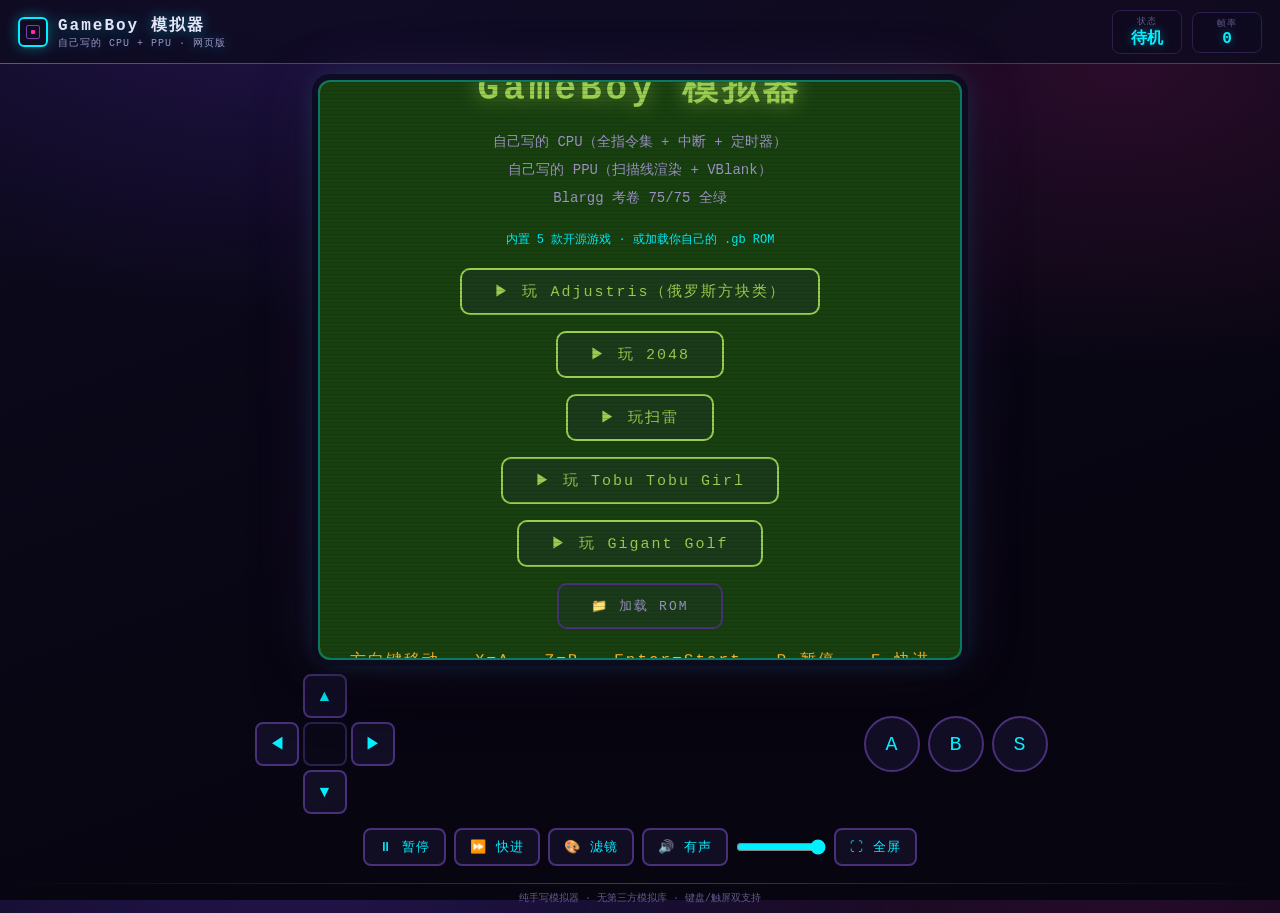
==== commit 804f4190: "赛博朋克视觉改造：暗底霓虹配色+光效，内核与游戏ROM零改动 - 三份 index.html 同步改造（展示站/部署页/本地页） - 视觉层：霓虹青#00f0ff+紫+粉#ff3d81，暗底径向渐变光" ====
--- a/emulator/index.html
+++ b/emulator/index.html
@@ -6,41 +6,41 @@
 <title>GameBoy 模拟器 · 网页版</title>
 <style>
 :root{
-  --bg0:#0a0f0a; --bg1:#0f1a0f; --panel:#162416; --panel2:#1c2e1c;
-  --line:#2a4a2a; --line2:#3a6a3a;
+  --bg0:#070510; --bg1:#0d0a1f; --panel:#131028; --panel2:#1a1533;
+  --line:#2b1f4d; --line2:#4a2f7a;
   --green:#9bce4e; --green-dim:#4a7a2a; --mint:#c0e880;
-  --amber:#ffb020; --cyan:#3ee6ff; --red:#ff4d5e;
-  --text:#e0f0d0; --text-dim:#8aaa70; --text-faint:#4a6a3a;
+  --amber:#ffb020; --cyan:#00f0ff; --red:#ff3d81;
+  --text:#e8e4f8; --text-dim:#9d92c4; --text-faint:#655a8f;
   --font-mono:"Cascadia Mono","JetBrains Mono",Consolas,"Courier New",monospace;
 }
 *{margin:0;padding:0;box-sizing:border-box;-webkit-tap-highlight-color:transparent}
 html,body{height:100%}
 body{
   background:
-    radial-gradient(1000px 600px at 30% 0%, #1a3a1a 0%, transparent 60%),
+    radial-gradient(1000px 600px at 24% -6%, rgba(84,44,178,.32) 0%, transparent 62%), radial-gradient(900px 520px at 88% 8%, rgba(255,46,166,.13) 0%, transparent 58%),
     linear-gradient(160deg,var(--bg1),var(--bg0) 70%);
   color:var(--text); font-family:var(--font-mono);
   display:flex; flex-direction:column; overflow:auto;
 }
 header{
   flex:0 0 auto; display:flex; align-items:center; gap:14px;
-  padding:10px 18px; border-bottom:1px solid var(--line);
-  background:linear-gradient(90deg,#16241688,#1c2e1c44);
+  padding:10px 18px;
+  background:linear-gradient(90deg,rgba(0,240,255,.5),rgba(178,107,255,.35) 45%,rgba(255,46,166,.5)) bottom/100% 1px no-repeat rgba(13,10,31,.8);
 }
 .logo{display:flex;align-items:center;gap:10px}
 .logo .chip{
-  width:30px;height:30px;border:2px solid var(--green);border-radius:6px;
-  position:relative;box-shadow:0 0 12px #9bce4e55;
-}
-.logo .chip::before{content:"";position:absolute;inset:6px;border:1px solid var(--green-dim);border-radius:2px}
-.logo .chip::after{content:"";position:absolute;inset:11px;background:var(--green);border-radius:1px;animation:blink 2.4s infinite}
+  width:30px;height:30px;border:2px solid var(--cyan);border-radius:6px;
+  position:relative;box-shadow:0 0 14px rgba(0,240,255,.4);
+}
+.logo .chip::before{content:"";position:absolute;inset:6px;border:1px solid rgba(178,107,255,.6);border-radius:2px}
+.logo .chip::after{content:"";position:absolute;inset:11px;background:#ff2ea6;border-radius:1px;animation:blink 2.4s infinite}
 @keyframes blink{0%,100%{opacity:1}50%{opacity:.25}}
-.logo h1{font-size:16px;letter-spacing:2px;color:var(--green);text-shadow:0 0 14px #9bce4e66}
+.logo h1{font-size:16px;letter-spacing:2px;color:var(--text);text-shadow:0 0 14px rgba(0,240,255,.45)}
 .logo small{display:block;font-size:10px;color:var(--text-dim);letter-spacing:1px;font-weight:normal}
 .stats{display:flex;gap:10px;margin-left:auto;align-items:center}
-.stat{border:1px solid var(--line);background:#0f1f0fcc;border-radius:8px;padding:4px 12px;text-align:center;min-width:70px}
+.stat{border:1px solid var(--line);background:rgba(13,10,31,.85);border-radius:8px;padding:4px 12px;text-align:center;min-width:70px}
 .stat .k{font-size:9px;color:var(--text-faint);letter-spacing:1px}
-.stat .v{font-size:16px;font-weight:bold;color:var(--mint)}
+.stat .v{font-size:16px;font-weight:bold;color:var(--cyan);text-shadow:0 0 10px rgba(0,240,255,.4)}
 main{
   flex:1 1 auto;display:grid;gap:14px;padding:16px;
   grid-template-columns:1fr 1fr;grid-template-rows:auto auto auto;
@@ -52,9 +52,9 @@
 .touchpad{grid-area:touchpad}
 .toolbar{grid-area:toolbar}
 .crt{
-  position:relative;border:2px solid var(--line2);border-radius:12px;overflow:hidden;
+  position:relative;border:2px solid rgba(0,240,255,.35);border-radius:12px;overflow:hidden;
   background:#0f380f;
-  box-shadow:0 0 0 6px #0f1f0f,0 0 50px #9bce4e22,0 20px 60px #00000088;
+  box-shadow:0 0 0 6px rgba(13,10,31,.9),0 0 26px rgba(0,240,255,.18),0 0 64px rgba(178,107,255,.16),0 20px 60px rgba(0,0,0,.75);
 }
 #screen{display:block;width:100%;height:auto;image-rendering:pixelated;background:#9bbc0f}
 .overlay{
@@ -64,7 +64,7 @@
 .overlay h2{font-size:clamp(22px,5vw,36px);color:var(--green);letter-spacing:4px;text-shadow:0 0 20px #9bce4eaa}
 .overlay p{font-size:14px;color:var(--text-dim);line-height:2}
 .overlay .press{font-size:16px;color:var(--amber);letter-spacing:2px;animation:blink 1.4s infinite}
-.overlay input[type=file]{display:none}
+.overlay input[type=file]{display:none} .overlay::after{content:"";position:absolute;inset:0;pointer-events:none;background:repeating-linear-gradient(to bottom,rgba(5,28,8,.18) 0 1px,transparent 1px 4px)}
 .filebtn{
   padding:12px 32px;font-family:inherit;font-size:15px;letter-spacing:2px;cursor:pointer;
   border:2px solid var(--green);border-radius:10px;background:#1a3a1a;color:var(--green);
@@ -73,38 +73,38 @@
 .filebtn:hover{background:#2a5a2a;box-shadow:0 0 20px #9bce4e44}
 .exitbtn{
   padding:6px 14px;font-family:inherit;font-size:13px;letter-spacing:1px;cursor:pointer;
-  border:2px solid var(--red);border-radius:8px;background:#2a1416;color:var(--red);
+  border:2px solid var(--red);border-radius:8px;background:rgba(42,16,38,.75);color:var(--red);
   transition:all .2s;margin-left:6px;white-space:nowrap;
 }
-.exitbtn:hover{background:#4a2024;box-shadow:0 0 16px #ff4d5e44}
+.exitbtn:hover{background:#541d3c;box-shadow:0 0 16px rgba(255,61,129,.4)}
 .hidden{display:none!important}
 .touchpad{display:flex;gap:8px;align-items:center;flex-wrap:wrap;justify-content:center}
 .tbtn{
   width:56px;height:56px;font-family:inherit;font-size:20px;border-radius:50%;
-  color:var(--green);background:#1a3a1acc;border:2px solid var(--line2);cursor:pointer;
+  color:var(--cyan);background:rgba(19,16,40,.85);border:2px solid var(--line2);cursor:pointer;
   user-select:none;backdrop-filter:blur(4px);touch-action:none;
 }
-.tbtn:active{background:#2a5a2a;color:#fff}
+.tbtn:active{background:rgba(64,26,74,.9);color:#fff;border-color:#ff2ea6}
 .dpad{display:grid;grid-template-columns:repeat(3,44px);grid-template-rows:repeat(3,44px);gap:4px}
-.dpad button{width:44px;height:44px;font-size:16px;color:var(--green);background:#1a3a1acc;border:2px solid var(--line2);border-radius:8px;cursor:pointer;user-select:none;touch-action:none}
+.dpad button{width:44px;height:44px;font-size:16px;color:var(--cyan);background:rgba(19,16,40,.85);border:2px solid var(--line2);border-radius:8px;cursor:pointer;user-select:none;touch-action:none}
 .dpad .up{grid-column:2;grid-row:1} .dpad .down{grid-column:2;grid-row:3}
 .dpad .left{grid-column:1;grid-row:2} .dpad .right{grid-column:3;grid-row:2}
-.dpad .center{grid-column:2;grid-row:2;background:#0f1f0f;border-color:var(--line)}
+.dpad .center{grid-column:2;grid-row:2;background:rgba(10,8,24,.9);border-color:var(--line)}
 .toolbar{display:flex;flex-wrap:wrap;justify-content:center;align-items:center;gap:8px;width:100%;max-width:640px;padding:0 4px;flex:0 0 auto}
 .toolbtn{
   padding:8px 14px;font-family:inherit;font-size:13px;letter-spacing:1px;cursor:pointer;
-  color:var(--green);background:#1a3a1acc;border:2px solid var(--line2);border-radius:8px;
+  color:var(--cyan);background:rgba(19,16,40,.85);border:2px solid var(--line2);border-radius:8px;
   user-select:none;touch-action:none;white-space:nowrap;
 }
-.toolbtn:hover{background:#2a5a2a;color:#fff}
-.toolbtn:active{background:#2a5a2a;color:#fff}
-.toolbtn.on{background:#2a5a2a;color:#fff;border-color:var(--green)}
-#volSlider{width:90px;accent-color:var(--green);cursor:pointer}
+.toolbtn:hover{background:rgba(35,24,66,.9);color:#fff}
+.toolbtn:active{background:rgba(64,26,74,.9);color:#fff}
+.toolbtn.on{background:rgba(64,26,74,.9);color:#fff;border-color:#ff2ea6}
+#volSlider{width:90px;accent-color:var(--cyan);cursor:pointer}
 .pauseoverlay{
   position:absolute;inset:0;display:flex;align-items:center;justify-content:center;
   background:#00000088;z-index:4;font-size:20px;color:var(--amber);letter-spacing:3px;pointer-events:none;
 }
-footer{flex:0 0 auto;padding:8px 18px;border-top:1px solid var(--line);font-size:10px;color:var(--text-faint);text-align:center}
+footer{flex:0 0 auto;padding:8px 18px;border-top:1px solid transparent;font-size:10px;color:var(--text-faint);text-align:center;background:linear-gradient(90deg,transparent,rgba(178,107,255,.4),transparent) top/100% 1px no-repeat}
 @media (max-width:600px){
   .crt{max-width:95vw}
   .logo h1{font-size:13px}
@@ -137,7 +137,7 @@
   .dpad{grid-template-columns:repeat(3,58px);grid-template-rows:repeat(3,58px);gap:5px}
   .dpad button{width:58px;height:58px;font-size:20px}
   .tbtn{width:68px;height:68px;font-size:24px}
-  .toolbar{max-width:none;justify-content:center}
+  .toolbar{max-width:none;justify-content:center} .toolbtn{padding:5px 9px;font-size:11px} #volSlider{width:70px}
   footer{display:none}
 }
 </style>
